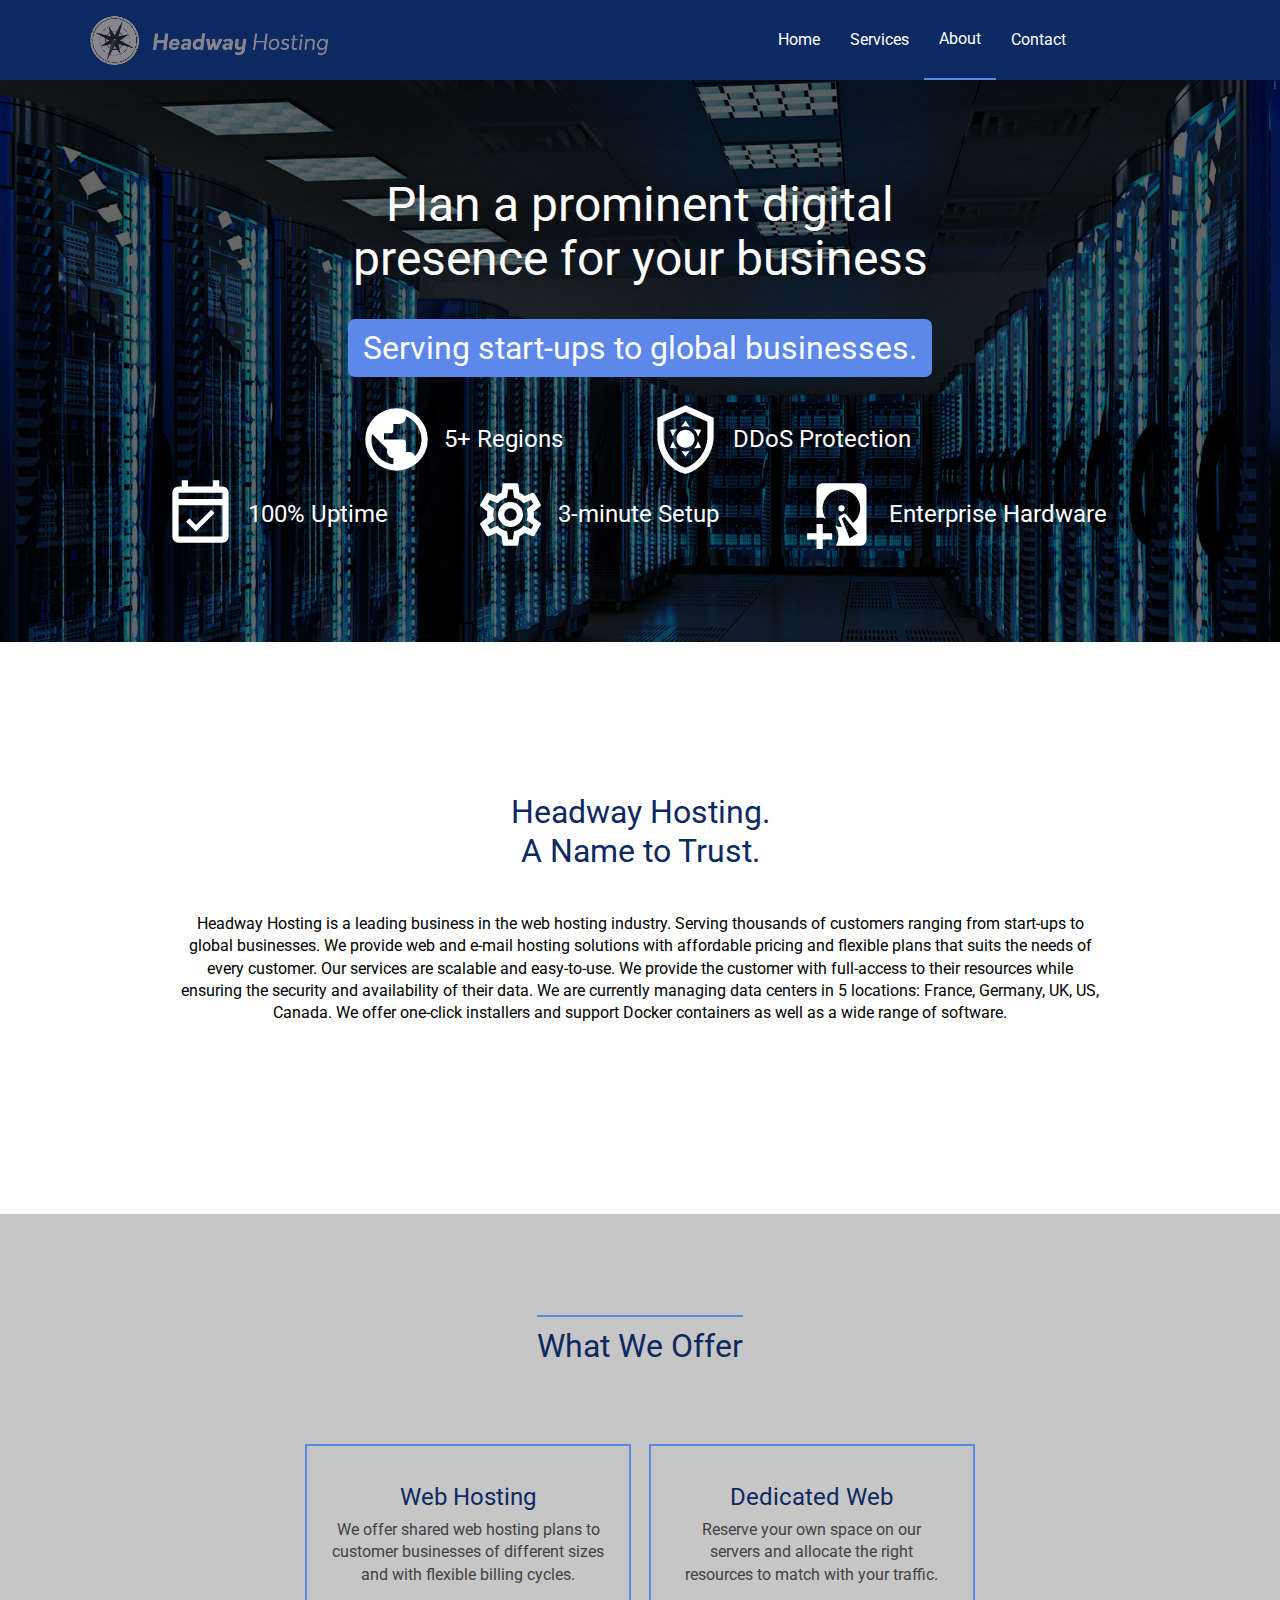
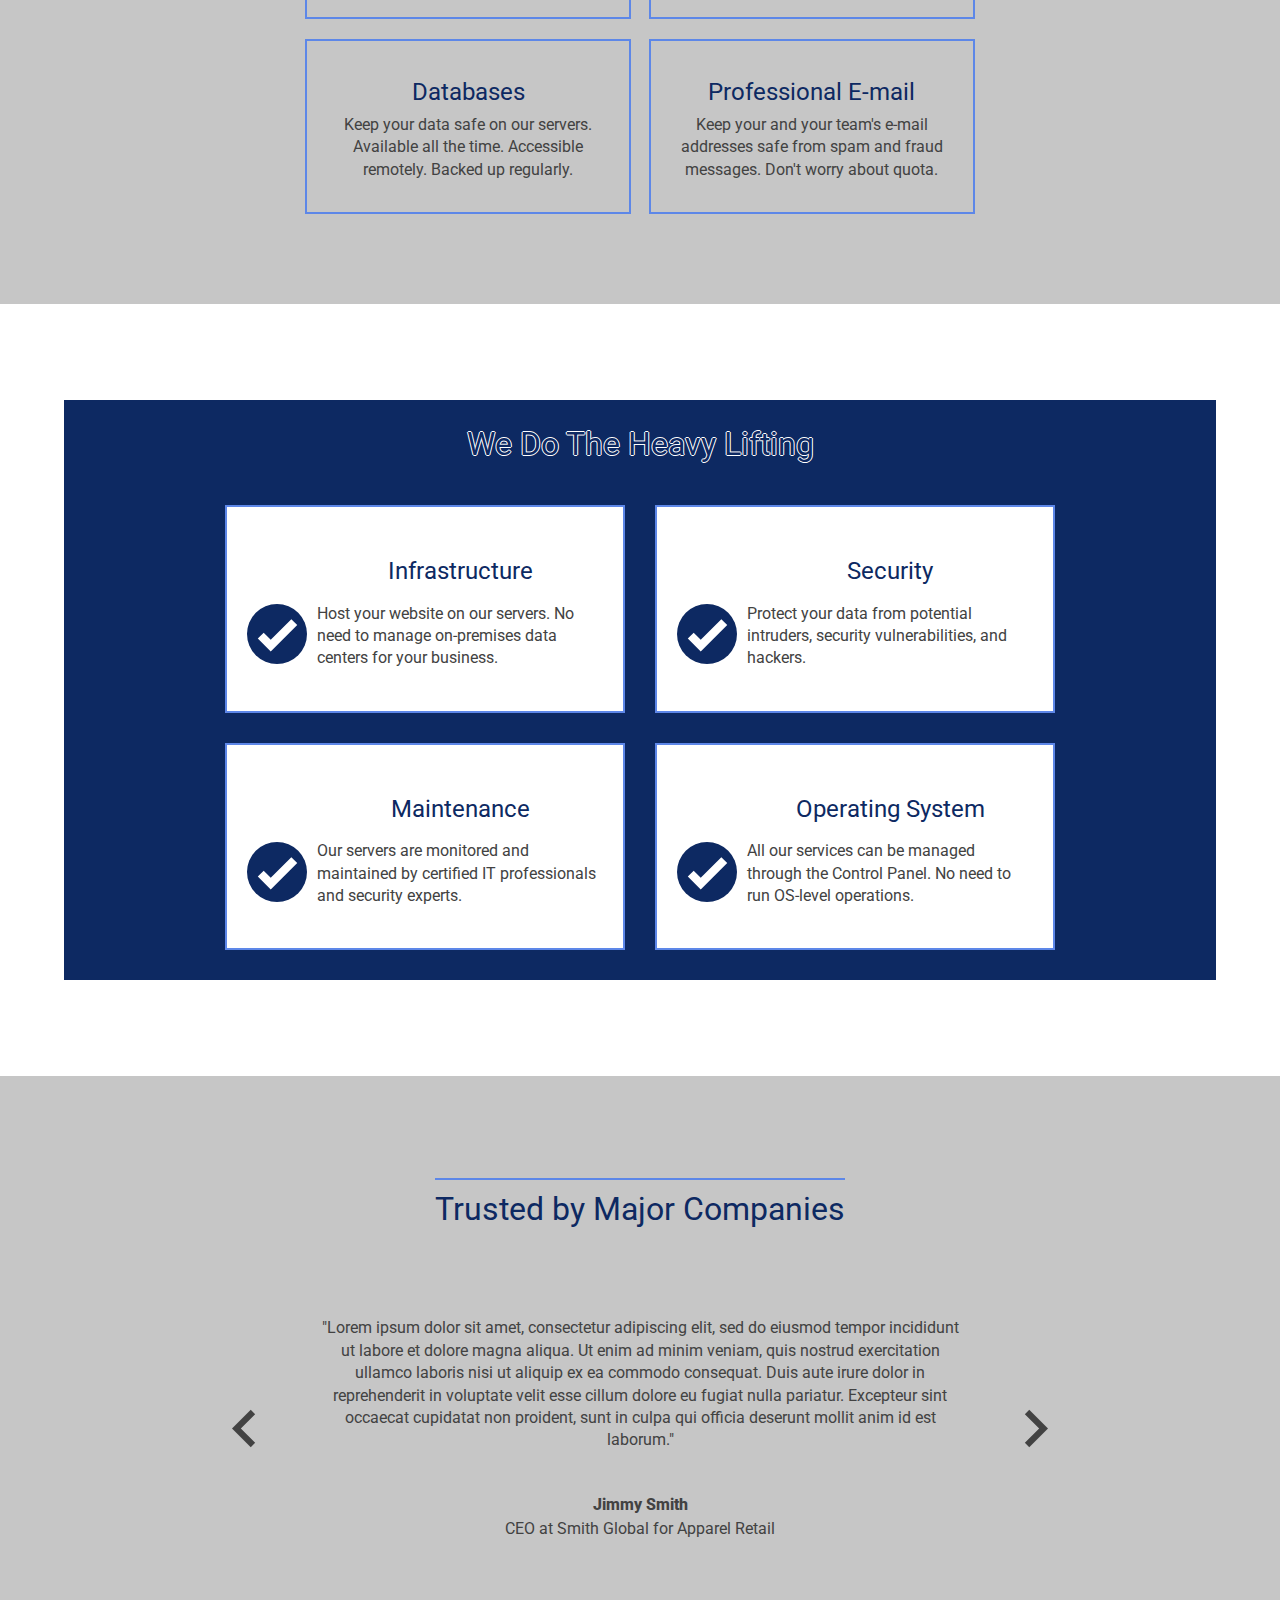
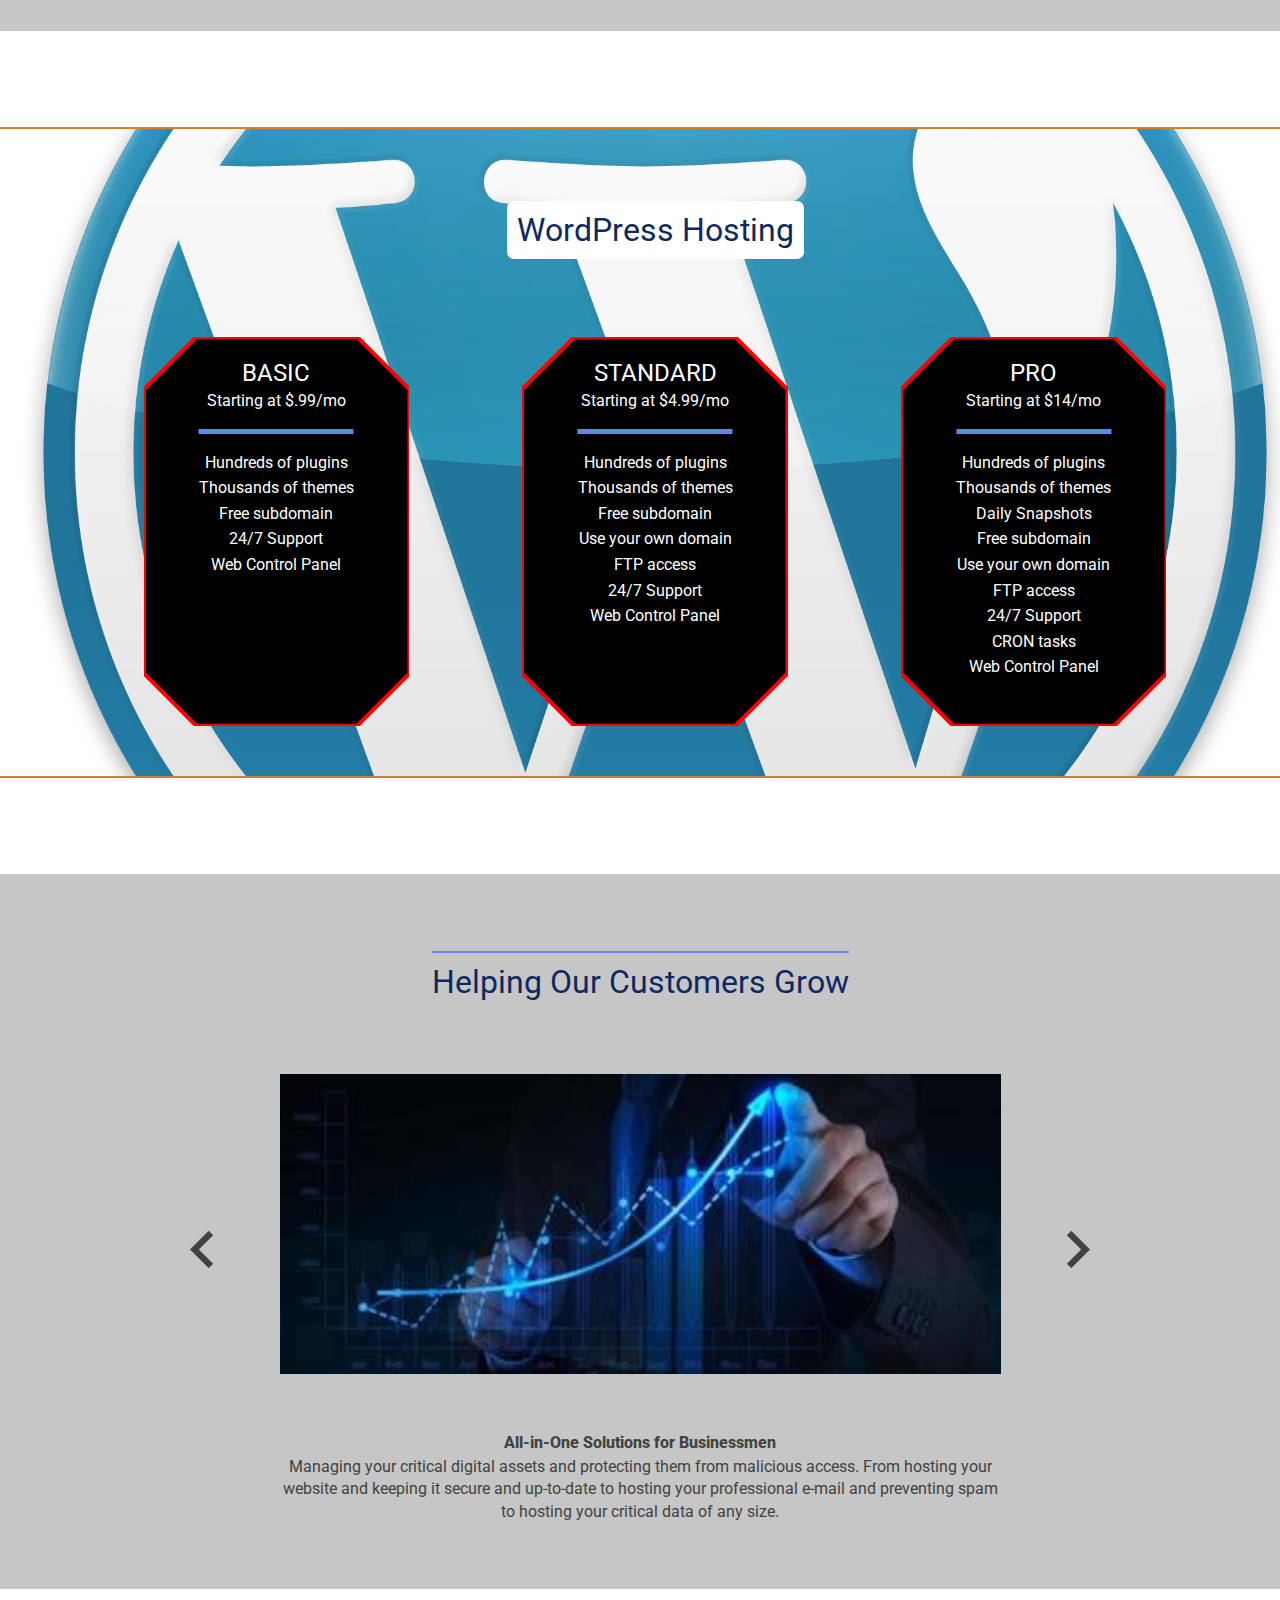
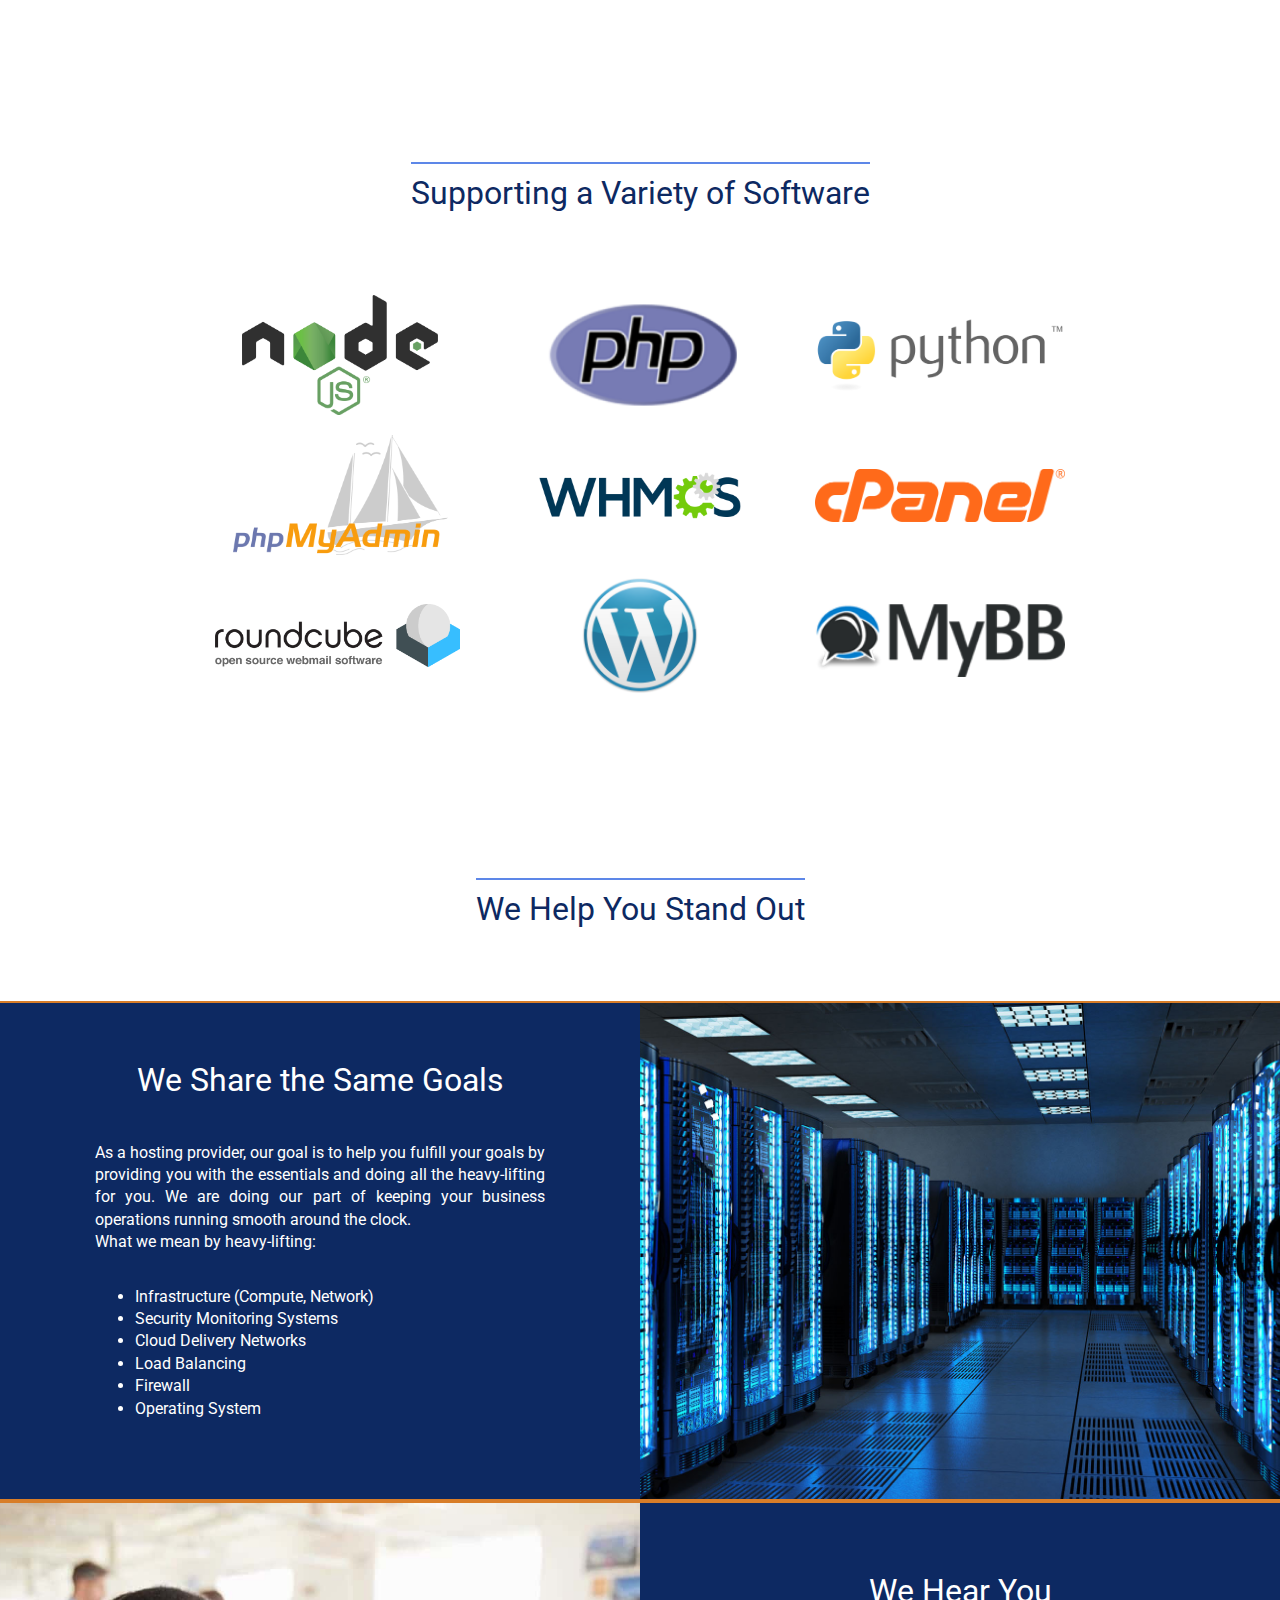
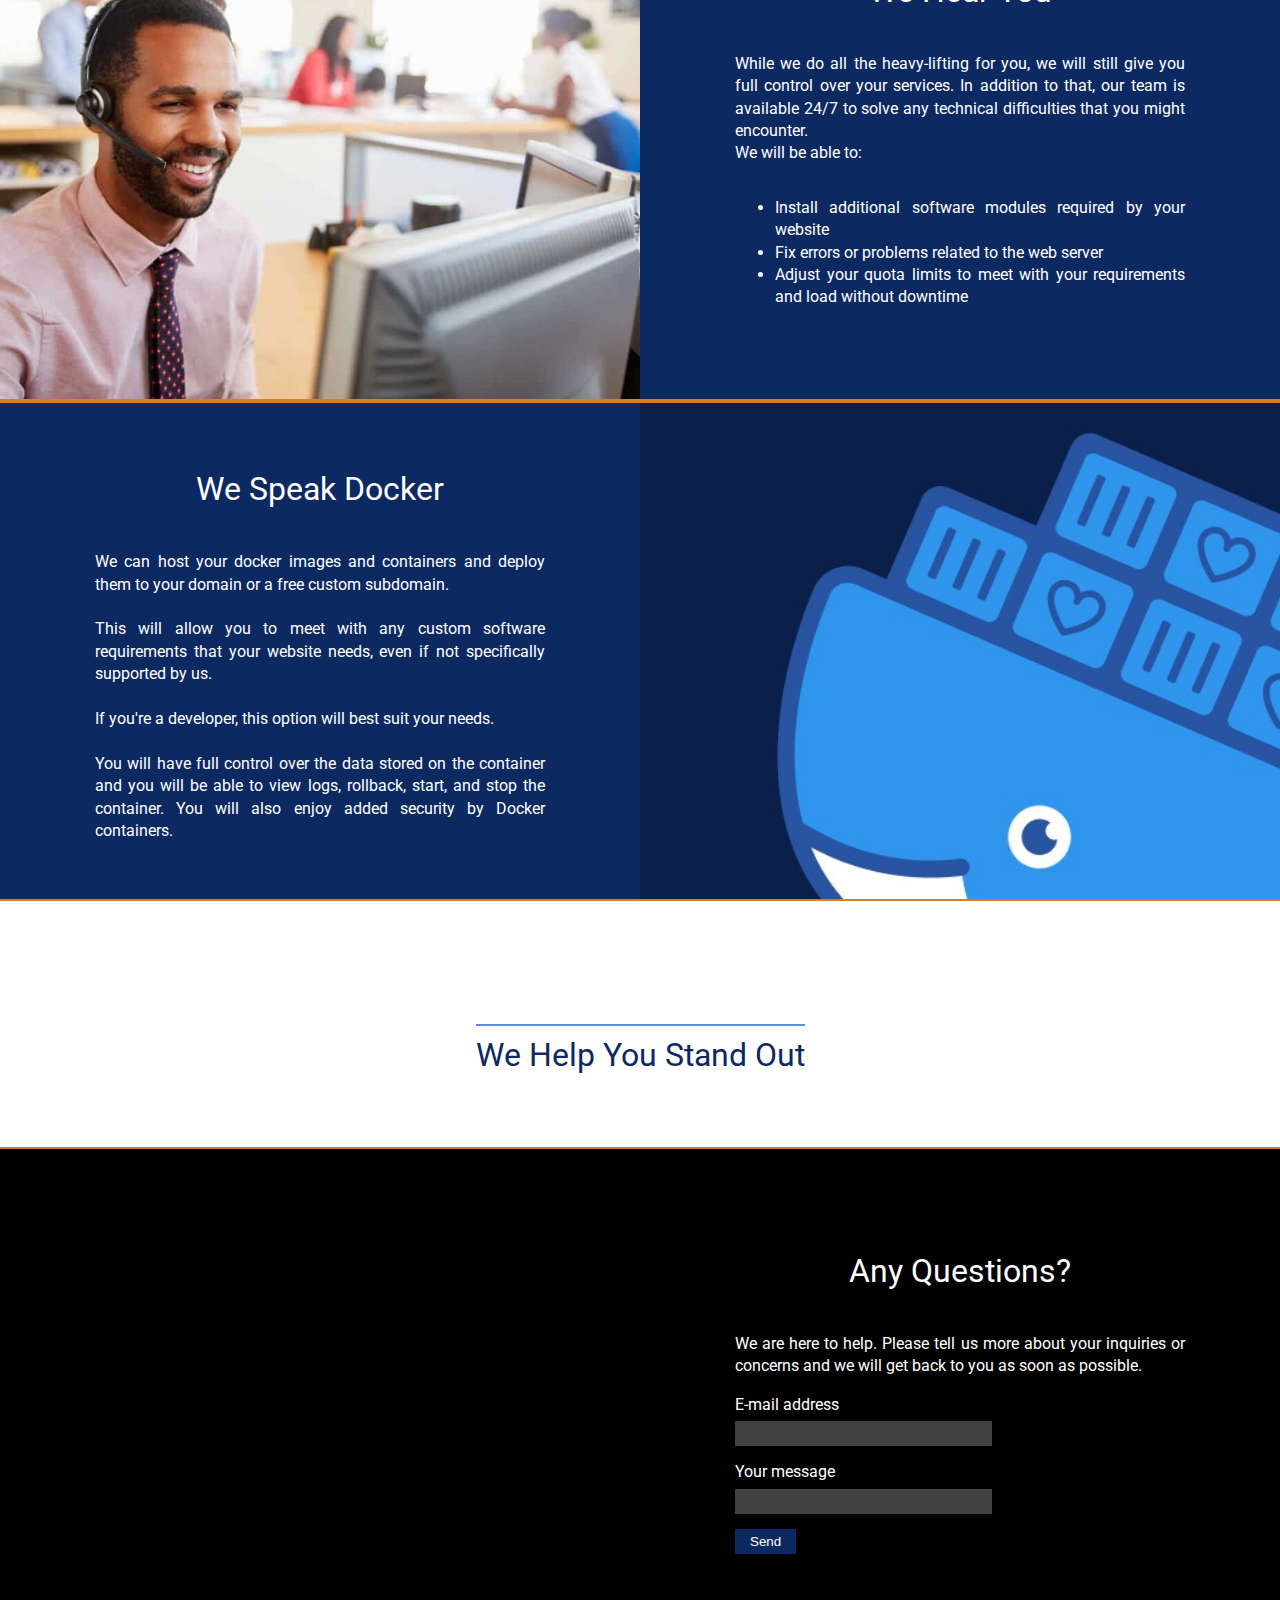
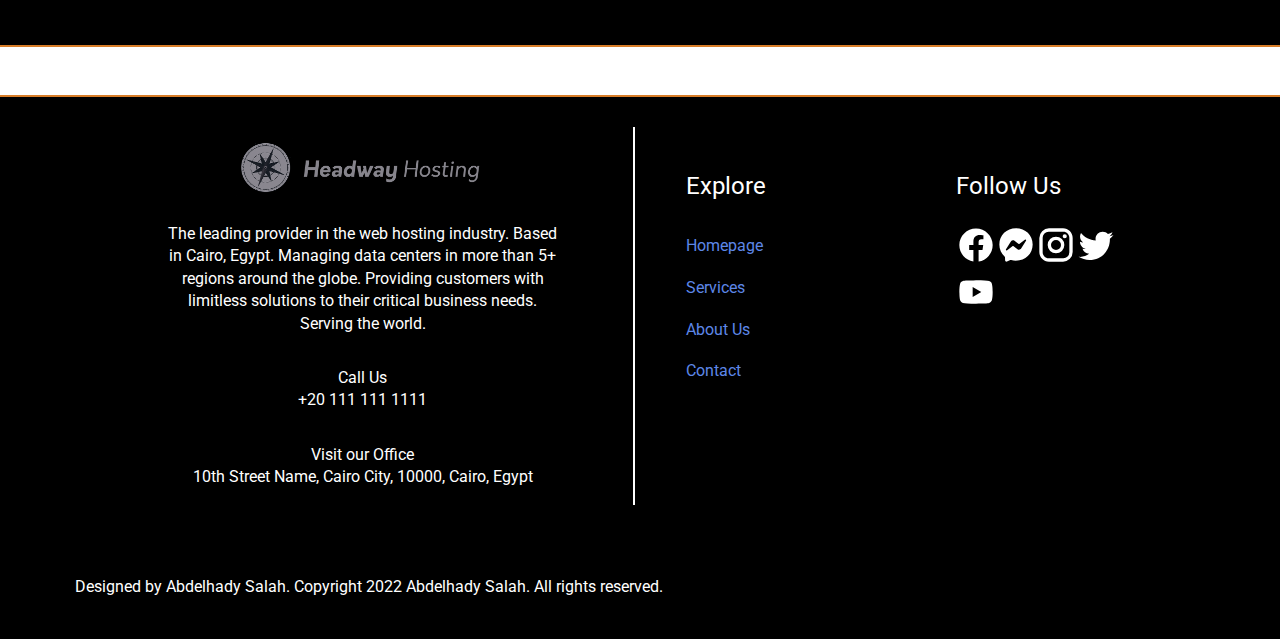
==== about.html @ cd911e25 "Implement about, fix styling" ====
<!DOCTYPE html>
<!--
    Headway Hosting Theme - A responsive theme for web hosting providers.
    Copyright (C) 2022  Abdelhady Salah

    This program is free software: you can redistribute it and/or modify
    it under the terms of the GNU General Public License as published by
    the Free Software Foundation, either version 3 of the License, or
    (at your option) any later version.

    This program is distributed in the hope that it will be useful,
    but WITHOUT ANY WARRANTY; without even the implied warranty of
    MERCHANTABILITY or FITNESS FOR A PARTICULAR PURPOSE.  See the
    GNU General Public License for more details.

    You should have received a copy of the GNU General Public License
    along with this program.  If not, see <https://www.gnu.org/licenses/>.
-->
<html lang="en">

<head>
    <meta charset="UTF-8">
    <meta http-equiv="X-UA-Compatible" content="IE=edge">
    <meta name="viewport" content="width=device-width, initial-scale=1.0">
    <title>Headway Hosting - About</title>
    <link rel="preconnect" href="https://fonts.googleapis.com">
    <link rel="preconnect" href="https://fonts.gstatic.com" crossorigin>
    <link href="https://fonts.googleapis.com/css2?family=Roboto:wght@400&display=swap" rel="stylesheet">
    <link rel="stylesheet" href="style.css">
    <script src="script.js"></script>
</head>

<body>
    <header class="primary-bg secondary-white-color">
        <div class="header-content content-max-width">
            <div class="header-logo">
                <a href="index.html">
                    <img src="./resources/images/headway-logo.png" alt="Headway Hosting Logo">
                </a>
            </div>
            <nav class="header-nav">
                <ul>
                    <a href="index.html" class="nav-link">
                        <li>Home</li>
                    </a>
                    <a href="services.html" class="nav-link">
                        <li>Services</li>
                    </a>
                    <a href="about.html" class="nav-link">
                        <li class="active">About</li>
                    </a>
                    <a href="contact.html" class="nav-link">
                        <li>Contact</li>
                    </a>
                </ul>
            </nav>
        </div>
    </header>
    <main class="content-max-width">
        <section class="section-hero secondary-white-color">
            <div class="hero-overlay secondary-black-bg overlay-opacity"></div>
            <div class="hero-text">
                <h1 class="hero-heading">Plan a prominent digital<br />presence for your business</h1>
                <h2 class="hero-subheading secondary-light-blue-bg border-radius">Serving start-ups to global
                    businesses.</h2>
            </div>
            <div class="hero-icons">
                <div class="hero-icon-row">
                    <div class="hero-icon">
                        <img src="./resources/icons/earth.svg" alt="More than five regions">
                        <h3>5+ Regions</h3>
                    </div>
                    <div class="hero-icon">
                        <img src="./resources/icons/shield-sun-outline.svg" alt="DDoS Protection">
                        <h3>DDoS Protection</h3>
                    </div>
                </div>
                <div class="hero-icon-row">
                    <div class="hero-icon">
                        <img src="./resources/icons/calendar-check-outline.svg" alt="Hundred percent uptime">
                        <h3>100% Uptime</h3>
                    </div>
                    <div class="hero-icon">
                        <img src="./resources/icons/cog-outline.svg" alt="Three-minute Setup">
                        <h3>3-minute Setup</h3>
                    </div>
                    <div class="hero-icon">
                        <img src="./resources/icons/harddisk-plus.svg" alt="Enterprise Hardware">
                        <h3>Enterprise Hardware</h3>
                    </div>
                </div>
            </div>
        </section>
        <section>
            <div class="section-column about-container">
                <h2 class="primary-color">
                    Headway Hosting.<br />
                    A Name to Trust.
                </h2>
                <p>
                    Headway Hosting is a leading business in the web hosting industry. Serving thousands of customers ranging from start-ups to global businesses. We provide web and e-mail hosting solutions with affordable pricing and flexible plans that suits the needs of every customer. Our services are scalable and easy-to-use. We provide the customer with full-access to their resources while ensuring the security and availability of their data. We are currently managing data centers in 5 locations: France, Germany, UK, US, Canada. We offer one-click installers and support Docker containers as well as a wide range of software.
                </p>
            </div>
        </section>
        <section class="section-spacing">
            <div class="offers-main-container secondary-light-grey-bg">
                <div class="section-heading header-to-content primary-color">
                    <h2 class="secondary-light-blue-border-top">What We Offer</h2>
                </div>
                <div class="section-row offers-container">
                    <div class="section-column-half offer-card secondary-dark-grey-color secondary-light-blue-border">
                        <h3 class="primary-color">
                            Web Hosting
                        </h3>
                        <p>
                            We offer shared web hosting plans to customer businesses of different sizes and with flexible billing cycles.
                        </p>
                    </div>
                    <div class="section-column-half offer-card secondary-dark-grey-color secondary-light-blue-border">
                        <h3 class="primary-color">
                            Dedicated Web
                        </h3>
                        <p>
                            Reserve your own space on our servers and allocate the right resources to match with your traffic.
                        </p>
                    </div>
                    <div class="section-column-half offer-card secondary-dark-grey-color secondary-light-blue-border">
                        <h3 class="primary-color">
                            Databases
                        </h3>
                        <p>
                            Keep your data safe on our servers. Available all the time. Accessible remotely. Backed up regularly.
                        </p>
                    </div>
                    <div class="section-column-half offer-card secondary-dark-grey-color secondary-light-blue-border">
                        <h3 class="primary-color">
                            Professional E-mail
                        </h3>
                        <p>
                            Keep your and your team's e-mail addresses safe from spam and fraud messages. Don't worry about quota.
                        </p>
                    </div>
                </div>
            </div>
        </section>
        <section class="heavy-lifting-section section-spacing">
            <div class="primary-bg heavy-lifting-container">
                <div class="section-row">
                    <div class="section-column">
                        <div class="section-heading primary-color">
                            <h2 class="heavy-lifting-heading-effect">We Do The Heavy Lifting</h2>
                        </div>
                    </div>
                </div>
                <div class="section-row">
                    <div
                        class="section-column-half secondary-white-bg primary-color secondary-light-blue-border heavy-lifting-card-container">
                        <div class="section-row heavy-lifting-card">
                            <div class="heavy-lifting-card-icon primary-bg">
                                <img src="./resources/icons/check-bold.svg" class="icon">
                            </div>
                            <div>
                                <h3 class="heavy-lifting-card-heading">Infrastructure</h3>
                                <p class="secondary-dark-grey-color">Host your website on our servers.
                                    No need to manage on-premises data centers for your business.</p>
                            </div>
                        </div>
                    </div>
                    <div
                        class="section-column-half secondary-white-bg primary-color secondary-light-blue-border heavy-lifting-card-container">
                        <div class="section-row heavy-lifting-card">
                            <div class="heavy-lifting-card-icon primary-bg">
                                <img src="./resources/icons/check-bold.svg" class="icon">
                            </div>
                            <div>
                                <h3 class="heavy-lifting-card-heading">Security</h3>
                                <p class="secondary-dark-grey-color">Protect your data from potential intruders,
                                    security vulnerabilities, and hackers.</p>
                            </div>
                        </div>
                    </div>
                    <div
                        class="section-column-half secondary-white-bg primary-color secondary-light-blue-border heavy-lifting-card-container">
                        <div class="section-row heavy-lifting-card">
                            <div class="heavy-lifting-card-icon primary-bg">
                                <img src="./resources/icons/check-bold.svg" class="icon">
                            </div>
                            <div>
                                <h3 class="heavy-lifting-card-heading">Maintenance</h3>
                                <p class="secondary-dark-grey-color">Our servers are monitored and maintained by
                                    certified IT professionals and security experts.</p>
                            </div>
                        </div>
                    </div>
                    <div
                        class="section-column-half secondary-white-bg primary-color secondary-light-blue-border heavy-lifting-card-container">
                        <div class="section-row heavy-lifting-card">
                            <div class="heavy-lifting-card-icon primary-bg">
                                <img src="./resources/icons/check-bold.svg" class="icon">
                            </div>
                            <div>
                                <h3 class="heavy-lifting-card-heading">Operating System</h3>
                                <p class="secondary-dark-grey-color">All our services can be managed through the Control
                                    Panel. No need to run OS-level operations.</p>
                            </div>
                        </div>
                    </div>
                </div>
            </div>
        </section>
        <section class="section-spacing">
            <div class="testimonials-container secondary-light-grey-bg">
                <div class="section-heading header-to-content primary-color">
                    <h2 class="secondary-light-blue-border-top">Trusted by Major Companies</h2>
                </div>
                <div class="section-row">
                    <div class="section-column secondary-dark-grey-color" style="width:15%;">
                        <img src="./resources/icons/chevron-left.svg" class="testimonial-prev" />
                    </div>
                    <div class="section-column secondary-dark-grey-color testimonial-container">
                        <div class="testimonial testimonial-active">
                            <p class="testimonial-message">"Lorem ipsum dolor sit amet, consectetur adipiscing elit, sed
                                do eiusmod tempor incididunt ut labore et dolore magna aliqua. Ut enim ad minim veniam,
                                quis nostrud exercitation ullamco laboris nisi ut aliquip ex ea commodo consequat. Duis
                                aute irure dolor in reprehenderit in voluptate velit esse cillum dolore eu fugiat nulla
                                pariatur. Excepteur sint occaecat cupidatat non proident, sunt in culpa qui officia
                                deserunt mollit anim id est laborum."</p>
                            <p class="testimonial-author">Jimmy Smith</p>
                            <p class="testimonial-company">CEO at Smith Global for Apparel Retail</p>
                        </div>
                        <div class="testimonial">
                            <p class="testimonial-message">"Lorem ipsum dolor sit amet, consectetur adipiscing elit, sed
                                do eiusmod tempor incididunt ut labore et dolore magna aliqua. Ut enim ad minim veniam,
                                quis nostrud exercitation ullamco laboris nisi ut aliquip ex ea commodo consequat. Duis
                                aute irure dolor in reprehenderit in voluptate velit esse cillum dolore eu fugiat nulla
                                pariatur. Excepteur sint occaecat cupidatat non proident, sunt in culpa qui officia
                                deserunt mollit anim id est laborum."</p>
                            <p class="testimonial-author">Bill Phillips</p>
                            <p class="testimonial-company">CEO at Phillips Airlines</p>
                        </div>
                        <div class="testimonial">
                            <p class="testimonial-message">"Lorem ipsum dolor sit amet, consectetur adipiscing elit, sed
                                do eiusmod tempor incididunt ut labore et dolore magna aliqua. Ut enim ad minim veniam,
                                quis nostrud exercitation ullamco laboris nisi ut aliquip ex ea commodo consequat. Duis
                                aute irure dolor in reprehenderit in voluptate velit esse cillum dolore eu fugiat nulla
                                pariatur. Excepteur sint occaecat cupidatat non proident, sunt in culpa qui officia
                                deserunt mollit anim id est laborum."</p>
                            <p class="testimonial-author">Mike Jones</p>
                            <p class="testimonial-company">CEO at Jones Holdings</p>
                        </div>
                    </div>
                    <div class="section-column secondary-dark-grey-color" style="width:15%;">
                        <img src="./resources/icons/chevron-right.svg" class="testimonial-next" />
                    </div>
                </div>
            </div>
        </section>
        <section class="section-spacing">
            <div class="wp-hosting-container secondary-orange-border-top secondary-orange-border-bottom">
                <div class="section-heading header-to-content primary-color">
                    <h2 class="primary-color secondary-white-bg wp-hosting-heading border-radius">WordPress Hosting</h2>
                </div>
                <div class="section-row wp-hosting-cards">
                    <div class="section-column-third">
                        <div class="section-row wp-hosting-card">
                            <svg viewBox="0 0 64 93.74168848049862" style="overflow: hidden;">
                                <path
                                    d="M51.4,0L12.6,0L0,12.6L0,81.14168848049863L12.6,93.74168848049862L51.4,93.74168848049862L64,81.14168848049863L64,12.6L51.4,0">
                                </path>
                                <path
                                    d="M51.4,0L12.6,0L0,12.6L0,81.14168848049863L12.6,93.74168848049862L51.4,93.74168848049862L64,81.14168848049863L64,12.6L51.4,0"
                                    stroke="#ff0000" stroke-width="4" stroke-linecap="butt" clip-path="url(#__id491)"
                                    fill="none" vector-effect="non-scaling-stroke"></path>
                            </svg>
                            <div class="wp-hosting-card-content secondary-white-color">
                                <h3 class="wp-hosting-plan-heading">BASIC</h3>
                                <p class="wp-hosting-plan-pricing">Starting at $.99/mo</p>
                                <div class="separator secondary-light-blue-bg"></div>
                                <p class="wp-hosting-plan-text">Hundreds of plugins<br />
                                    Thousands of themes<br />
                                    Free subdomain<br />
                                    24/7 Support<br />
                                    Web Control Panel
                                </p>
                            </div>
                        </div>
                    </div>
                    <div class="section-column-third">
                        <div class="section-row wp-hosting-card">
                            <svg viewBox="0 0 64 93.74168848049862" style="overflow: hidden;">
                                <path
                                    d="M51.4,0L12.6,0L0,12.6L0,81.14168848049863L12.6,93.74168848049862L51.4,93.74168848049862L64,81.14168848049863L64,12.6L51.4,0">
                                </path>
                                <path
                                    d="M51.4,0L12.6,0L0,12.6L0,81.14168848049863L12.6,93.74168848049862L51.4,93.74168848049862L64,81.14168848049863L64,12.6L51.4,0"
                                    stroke="#ff0000" stroke-width="4" stroke-linecap="butt" clip-path="url(#__id491)"
                                    fill="none" vector-effect="non-scaling-stroke"></path>
                            </svg>
                            <div class="wp-hosting-card-content secondary-white-color">
                                <h3 class="wp-hosting-plan-heading">STANDARD</h3>
                                <p class="wp-hosting-plan-pricing">Starting at $4.99/mo</p>
                                <div class="separator secondary-light-blue-bg"></div>
                                <p class="wp-hosting-plan-text">Hundreds of plugins<br />
                                    Thousands of themes<br />
                                    Free subdomain<br />
                                    Use your own domain<br />
                                    FTP access<br />
                                    24/7 Support<br />
                                    Web Control Panel
                                </p>
                            </div>
                        </div>
                    </div>
                    <div class="section-column-third">
                        <div class="section-row wp-hosting-card">
                            <svg viewBox="0 0 64 93.74168848049862" style="overflow: hidden;">
                                <path
                                    d="M51.4,0L12.6,0L0,12.6L0,81.14168848049863L12.6,93.74168848049862L51.4,93.74168848049862L64,81.14168848049863L64,12.6L51.4,0">
                                </path>
                                <path
                                    d="M51.4,0L12.6,0L0,12.6L0,81.14168848049863L12.6,93.74168848049862L51.4,93.74168848049862L64,81.14168848049863L64,12.6L51.4,0"
                                    stroke="#ff0000" stroke-width="4" stroke-linecap="butt" clip-path="url(#__id491)"
                                    fill="none" vector-effect="non-scaling-stroke"></path>
                            </svg>
                            <div class="wp-hosting-card-content secondary-white-color">
                                <h3 class="wp-hosting-plan-heading">PRO</h3>
                                <p class="wp-hosting-plan-pricing">Starting at $14/mo</p>
                                <div class="separator secondary-light-blue-bg"></div>
                                <p class="wp-hosting-plan-text">Hundreds of plugins<br />
                                    Thousands of themes<br />
                                    Daily Snapshots<br />
                                    Free subdomain<br />
                                    Use your own domain<br />
                                    FTP access<br />
                                    24/7 Support<br />
                                    CRON tasks<br />
                                    Web Control Panel
                                </p>
                            </div>
                        </div>
                    </div>
                </div>
            </div>
        </section>
        <section class="section-spacing">
            <div class="slideshow-container secondary-light-grey-bg">
                <div class="section-heading header-to-content primary-color">
                    <h2 class="secondary-light-blue-border-top">Helping Our Customers Grow</h2>
                </div>
                <div class="section-row">
                    <div class="section-column secondary-dark-grey-color" style="width:15%;">
                        <img src="./resources/icons/chevron-left.svg" class="slider-prev" />
                    </div>
                    <div class="section-column secondary-dark-grey-color slider-container">
                        <div class="slider slider-active">
                            <div class="slider-image"
                                style="background-image:url(./resources/images/slides/businessman-slide.jpg);"></div>
                            <p class="slider-headline">All-in-One Solutions for Businessmen
                            </p>
                            <p class="slider-text">Managing your critical digital assets and protecting them from
                                malicious access. From hosting your website and keeping it secure and up-to-date to
                                hosting your professional e-mail and preventing spam to hosting your critical data of
                                any size.</p>
                        </div>
                        <div class="slider">
                            <div class="slider-image"
                                style="background-image:url(./resources/images/slides/financial-growth-slide.jpg);">
                            </div>
                            <p class="slider-headline">Keep Your Income Stable</p>
                            <p class="slider-text">Unintended downtime at peak hours might interrupt your business and
                                result in loss of sales or customers. With us, you don't have to worry about
                                unavailability under heavy loads or attacks. Our team is monitoring the service 24/7.
                            </p>
                        </div>
                        <div class="slider">
                            <div class="slider-image"
                                style="background-image:url(./resources/images/slides/business-growth-slide.jpg);">
                            </div>
                            <p class="slider-headline">Ensure Growth with Us</p>
                            <p class="slider-text">Our team is available around the clock, answering your inquiries and
                                solving your problems as quick as possible. Our company is known for its outstanding
                                support service and our ability to solve any technical difficulties.</p>
                        </div>
                    </div>
                    <div class="section-column secondary-dark-grey-color" style="width:15%;">
                        <img src="./resources/icons/chevron-right.svg" class="slider-next" />
                    </div>
                </div>
            </div>
        </section>
        <section class="section-spacing">
            <div class="software-container">
                <div class="section-heading header-to-content primary-color">
                    <h2 class="secondary-light-blue-border-top">Supporting a Variety of Software</h2>
                </div>
                <div class="section-row">
                    <div class="software-logo" style="background-image:url(./resources/images/software/nodejs.png);">
                    </div>
                    <div class="software-logo" style="background-image:url(./resources/images/software/php.png);"></div>
                    <div class="software-logo" style="background-image:url(./resources/images/software/python.png);">
                    </div>
                    <div class="software-logo"
                        style="background-image:url(./resources/images/software/phpmyadmin.png);"></div>
                    <div class="software-logo" style="background-image:url(./resources/images/software/whmcs.png);">
                    </div>
                    <div class="software-logo" style="background-image:url(./resources/images/software/cpanel.png);">
                    </div>
                    <div class="software-logo" style="background-image:url(./resources/images/software/roundcube.png);">
                    </div>
                    <div class="software-logo" style="background-image:url(./resources/images/software/wordpress.png);">
                    </div>
                    <div class="software-logo" style="background-image:url(./resources/images/software/mybb.png);">
                    </div>
                </div>
            </div>
        </section>
        <section class="section-spacing">
            <div class="goals-container">
                <div class="section-heading header-to-content primary-color">
                    <h2 class="secondary-light-blue-border-top">We Help You Stand Out</h2>
                </div>
                <div class="section-column">
                    <div
                        class="section-row goal-container primary-bg secondary-orange-border-top secondary-orange-border-bottom secondary-white-color">
                        <div class="section-column-half goal-text-container">
                            <h2 class="goal-heading">We Share the Same Goals</h2>
                            <p>
                                As a hosting provider, our goal is to help you fulfill your goals by providing you with
                                the essentials and doing all the heavy-lifting for you. We are doing our part of keeping
                                your business operations running smooth around the clock.
                                <br />
                                What we mean by heavy-lifting:
                                <br />
                            <ul>
                                <li>Infrastructure (Compute, Network)</li>
                                <li>Security Monitoring Systems
                                </li>
                                <li>Cloud Delivery Networks</li>
                                <li>Load Balancing</li>
                                <li>Firewall</li>
                                <li>Operating System</li>
                            </ul>
                            </p>
                        </div>
                        <div class="section-column-half goal-image-container"
                            style="background-image:url(./resources/images/other/data-center-image.jpg);"></div>
                    </div>
                </div>
                <div class="section-column">
                    <div
                        class="section-row goal-container primary-bg secondary-orange-border-top secondary-orange-border-bottom secondary-white-color">
                        <div class="section-column-half goal-image-container"
                            style="background-image:url(./resources/images/other/call-center.jpg);"></div>
                        <div class="section-column-half goal-text-container">
                            <h2 class="goal-heading">We Hear You</h2>
                            <p>
                                While we do all the heavy-lifting for you, we will still give you full control over your
                                services. In addition to that, our team is available 24/7 to solve any technical
                                difficulties that you might encounter.
                                <br />
                                We will be able to:
                                <br />
                            <ul>
                                <li>Install additional software modules required by your website</li>
                                <li>Fix errors or problems related to the web server</li>
                                <li>Adjust your quota limits to meet with your requirements and load without downtime
                                </li>
                            </ul>
                            </p>
                        </div>
                    </div>
                </div>
                <div class="section-column">
                    <div
                        class="section-row goal-container primary-bg secondary-orange-border-top secondary-orange-border-bottom secondary-white-color">
                        <div class="section-column-half goal-text-container">
                            <h2 class="goal-heading">We Speak Docker</h2>
                            <p>
                                We can host your docker images and containers and deploy them to your domain or a free
                                custom subdomain.
                                <br />
                                <br />
                                This will allow you to meet with any custom software requirements that your website
                                needs, even if not specifically supported by us.
                                <br />
                                <br />
                                If you're a developer, this option will best suit your needs.
                                <br />
                                <br />
                                You will have full control over the data stored on the container and you will be able to
                                view logs, rollback, start, and stop the container. You will also enjoy added security
                                by Docker containers.
                            </p>
                        </div>
                        <div class="section-column-half goal-image-container"
                            style="background-image:url(./resources/images/other/docker.jpeg);"></div>
                    </div>
                </div>
            </div>
        </section>
        <section class="section-spacing">
            <div class="section-heading header-to-content primary-color">
                <h2 class="secondary-light-blue-border-top">We Help You Stand Out</h2>
            </div>
            <div class="section-column">
                <div
                    class="section-row reach-container secondary-black-bg secondary-orange-border-top secondary-orange-border-bottom secondary-white-color">
                    <div class="section-column-half reach-map-container">
                        <iframe
                            src="https://www.google.com/maps/embed?pb=!1m18!1m12!1m3!1d110502.60389552709!2d31.188423585500136!3d30.059618470287788!2m3!1f0!2f0!3f0!3m2!1i1024!2i768!4f13.1!3m3!1m2!1s0x14583fa60b21beeb%3A0x79dfb296e8423bba!2sCairo%2C%20Cairo%20Governorate!5e0!3m2!1sen!2seg!4v1670871826152!5m2!1sen!2seg"
                            width="100%" height="100%" style="border:0;" allowfullscreen="" loading="lazy"
                            referrerpolicy="no-referrer-when-downgrade"></iframe>
                    </div>
                    <div class="section-column-half reach-text-container">
                        <h2 class="reach-heading">Any Questions?</h2>
                        <p>
                            We are here to help. Please tell us more about your inquiries or concerns and we will get
                            back to you as soon as possible.
                        </p>
                        <form>
                            <label for="email">
                                E-mail address
                            </label>
                            <input type="email" name="email" id="email"
                                class="secondary-dark-grey-bg secondary-white-color">
                            <label for="email">
                                Your message
                            </label>
                            <input type="text" name="message" id="message"
                                class="secondary-dark-grey-bg secondary-white-color">
                            <input type="submit" class="primary-bg secondary-white-color button" value="Send" />
                        </form>
                    </div>
                </div>
            </div>
        </section>
        <footer class="secondary-orange-border-top secondary-black-bg secondary-white-color">
            <div class="section-row">
                <div class="section-column-half secondary-white-border-right footer-left-column">
                    <img src="./resources/images/headway-logo.png" alt="Headway Hosting logo" class="logo">
                    <p>
                        The leading provider in the web hosting industry. Based in Cairo, Egypt. Managing data centers
                        in more than 5+ regions around the globe. Providing customers with limitless solutions to their
                        critical business needs. Serving the world.
                    </p>
                    <p>
                        Call Us<br />
                        +20 111 111 1111
                    </p>
                    <p>
                        Visit our Office<br />
                        10th Street Name, Cairo City,
                        10000, Cairo, Egypt
                    </p>
                </div>
                <div class="section-column-half footer-right-column">
                    <div class="section-row">
                        <div class="section-column-half explore-container">
                            <h3>Explore</h3>
                            <a href="index.html">Homepage</a>
                            <a href="services.html">Services</a>
                            <a href="#">About Us</a>
                            <a href="contact.html">Contact</a>
                        </div>
                        <div class="section-column-half follow-us-container">
                            <h3>Follow Us</h3>
                            <div class="section-row social-icons-row">
                                <a target="_blank" href="https://facebook.com">
                                    <img src="./resources/icons/facebook.svg" alt="Facebook" class="icon icon-social">
                                </a>
                                <a target="_blank" href="https://messenger.com">
                                    <img src="./resources/icons/facebook-messenger.svg" alt="Messenger" class="icon icon-social">
                                </a>
                                <a target="_blank" href="https://instagram.com">
                                    <img src="./resources/icons/instagram.svg" alt="Instagram" class="icon icon-social">
                                </a>
                                <a target="_blank" href="https://twitter.com">
                                    <img src="./resources/icons/twitter.svg" alt="Twitter" class="icon icon-social">
                                </a>
                                <a target="_blank" href="https://youtube.com">
                                    <img src="./resources/icons/youtube.svg" alt="YouTube" class="icon icon-social">
                                </a>
                            </div>
                        </div>
                    </div>
                </div>
            </div>
            <div class="section-column copyright">
                <p>Designed by Abdelhady Salah. Copyright 2022 Abdelhady Salah. All rights reserved.</p>
            </div>
        </footer>
    </main>
</body>

</html>
---- style.css ----
/**
    Headway Hosting Theme - A responsive theme for web hosting providers.
    Copyright (C) 2022  Abdelhady Salah

    This program is free software: you can redistribute it and/or modify
    it under the terms of the GNU General Public License as published by
    the Free Software Foundation, either version 3 of the License, or
    (at your option) any later version.

    This program is distributed in the hope that it will be useful,
    but WITHOUT ANY WARRANTY; without even the implied warranty of
    MERCHANTABILITY or FITNESS FOR A PARTICULAR PURPOSE.  See the
    GNU General Public License for more details.

    You should have received a copy of the GNU General Public License
    along with this program.  If not, see <https://www.gnu.org/licenses/>.
*/

/** Presets **/

body {
    font-family: 'Roboto', sans-serif;
    font-size: 1rem;
    line-height: 1.4rem;
    margin: 0;
    font-weight: 400!important;
    background-color: #d6d6d6;
    background-image: url("https://www.transparenttextures.com/patterns/arabesque.png");
    /* This is mostly intended for prototyping; please download the pattern and re-host for production environments. Thank you! */
}

h1 {
    font-size: 3rem;
    line-height: 3.4rem;
    font-weight: 400!important;
}

h2 {
    font-size: 2rem;
    line-height: 2.4rem;
    font-weight: 400!important;
}

h3 {
    font-size: 1.5rem;
    line-height: 1.9rem;
    font-weight: 400!important;
}

.primary-color {
    color: #0D2962;
}

.primary-bg {
    background-color: #0D2962;
}

.primary-border {
    border: 2px solid #0D2962;
}

.primary-border-bottom {
    border-bottom: 2px solid #0D2962;
}

.secondary-light-blue-color {
    color: #5D87E8;
}

.secondary-light-blue-border {
    border: 2px solid #5D87E8;
}

.secondary-light-blue-border-top {
    border-top: 2px solid #5D87E8;
}

.secondary-light-blue-border-bottom {
    border-bottom: 2px solid #5D87E8;
}

.secondary-light-blue-bg {
    background-color: #5D87E8;
}

.secondary-orange-color {
    color: #D87D28;
}

.secondary-orange-bg {
    background-color: #D87D28;
}

.secondary-orange-border-top {
    border-top: 2px solid #D87D28;
}

.secondary-orange-border-bottom {
    border-bottom: 2px solid #D87D28;
}

.secondary-dark-grey-color {
    color: #424242;
}

.secondary-dark-grey-bg {
    background-color: #424242;
}

.secondary-light-grey-color {
    color: #C6C6C6;
}

.secondary-light-grey-bg {
    background-color: #C6C6C6;
}

.secondary-red-color {
    color: #FF0000;
}

.secondary-red-bg {
    background-color: #FF0000;
}

.secondary-white-color {
    color: #FFFFFF;
}

.secondary-white-bg {
    background-color: #FFFFFF;
}

.secondary-white-border-right {
    border-right: 2px solid #FFFFFF;
}

.secondary-black-color {
    color: #000000;
}

.secondary-black-bg {
    background-color: #000000;
}

.overlay-opacity {
    opacity: 0.60;
}

.border-radius {
    border-radius: 7px;
}

.content-max-width {
    max-width: 1366px!important;
    width: 100%!important;
    margin: 0 auto;
    overflow: hidden;
}

.header-to-content {
    margin-bottom: 73px!important;
}

.section-spacing {
    padding-top: 48px!important;
    padding-bottom: 48px!important;
}

.text-center {
    text-align: center;
}

.white-space-nowrap {
    white-space: nowrap;
}

.separator {
    width: 100%;
    height: 5px;
}

form {
    display: flex;
    flex-direction: column;
    flex-wrap: wrap;
}

label {
    margin-bottom: 5px;
}

input {
    border: 0;
    margin: 15px 35px;
    margin-left: 0;
    margin-top: 0;
    padding: 5px 75px 5px 5px;
}

input:focus {
    outline: none;
}

.button {
    padding: 5px 15px;
    max-width: max-content!important;
    cursor: pointer;
}

a {
    color: #5D87E8;
    text-decoration: none;
}

a:hover {
    color: #D87D28;
}

.active {
    border-bottom: 2px solid #5D87E8;
}

/** Logo **/

.logo {
    max-width: 270px;
    display: flex;
}

.icon {
    filter: invert(100%);
    max-width: 80px;
    width: 100%;
}

/** Header **/

header {
    position: relative;
    width: 100%;
    display: flex;
    align-items: center;
    justify-content: center;
    box-sizing: border-box;
}

.header-content {
    display: flex;
    align-items: center;
    justify-content: space-between;
    box-sizing: border-box;
    padding-left: 77px;
    padding-right: 199px;
}

.header-logo img {
    max-width: 270px;
    display: flex;
}

.header-nav ul {
    padding: 0;
    margin: 0;
    list-style-type: none;
    display: flex;
    align-items: center;
    justify-content: space-between;
}

.header-nav ul li {
    padding: 28px 15px;
    display: block;
}

a.nav-link {
    text-decoration: none;
    color: inherit;
}

/** Sections **/

main {
    position: relative;
    display: flex;
    flex-direction: column;
    align-items: center;
    justify-content: center;
    box-sizing: border-box;
    overflow: hidden;
}

section {
    width: 100%;
    background-color: white;
}

.section-heading {
    width: max-content;
    margin: 0 auto;
}

.section-heading h2 {
    padding-top: 10px;
}

.section-row {
    display: flex;
    width: 100%;
    flex-direction: row;
    align-items: center;
    justify-content: center;
    margin: 0 auto;
    box-sizing: border-box;
    position: relative;
    flex-wrap: wrap;
}

.section-column-third {
    display: flex;
    flex: 0 0 32%;
    flex-direction: column;
    align-items: center;
    justify-content: center;
    box-sizing: border-box;
    margin: 5px;
    align-self: stretch;
    position: relative;
}

.section-column-half {
    display: flex;
    flex: 0 0 48%;
    flex-direction: column;
    align-items: center;
    justify-content: center;
    box-sizing: border-box;
    margin: 5px;
    align-self: stretch;
    position: relative;
}

.section-column {
    display: flex;
    width: 100%;
    flex-direction: column;
    align-items: center;
    justify-content: center;
    box-sizing: border-box;
    align-self: stretch;
    position: relative;
}

.section-hero {
    background-image: url('./resources/images/other/data-center-image.jpg');
    background-repeat: no-repeat;
    background-size: cover;
    padding: 65px 0;
    position: relative;
}

.hero-overlay {
    width: 100%;
    height: 100%;
    position: absolute;
    top: 0;
}

.hero-text {
    position: relative;
    z-index: 1;
}

.hero-heading {
    text-align: center;
}

.hero-subheading {
    padding: 10px 15px;
    text-align: center;
    width: max-content;
    margin: 0 auto;
    transition: 4s background-color;
    cursor: pointer;
}

.hero-subheading:hover {
    background-color: transparent;
}

.hero-icons {
    display: flex;
    position: relative;
    flex-direction: column;
    justify-content: center;
    align-items: center;
    box-sizing: border-box;
    margin: 0 auto;
    padding: 25px 50px;
}

.hero-icon-row {
    display: flex;
    flex-direction: row;
    box-sizing: border-box;
    align-items: center;
    justify-content: center;
}

.hero-icon {
    display: flex;
    flex-direction: row;
    align-items: center;
    justify-content: center;
    margin: 0 75px;
    flex: 1;
}

.hero-icon img {
    filter: invert(100%);
    max-width: 75px;
}

.hero-icon h3 {
    white-space: nowrap;
    margin: 0 10px;
}

/** Solutions **/

.solutions-row {
    width: 80%;
}

.solution-column {
    padding: 25px 0;
}

.solution-icon-row {
    width: 73%;
    flex-wrap: nowrap;
}

.solution-text-row {
    width: 73%;
}

.solution-text-row p {
    line-height: 1.6rem;
}

/** Regions **/

.regions-container {
    padding: 185px 0;
    width: 100%;
    background-image: url('./resources/images/other/earth-network.jpg');background-repeat: no-repeat;background-size: cover;background-attachment: fixed;
}

.regions-heading-container {
    width: 90%;
}

.region-cards {
    width: 90%;
    margin-bottom: 10px;
    justify-content: flex-start;
}

.region-card {
    padding: 10px 15px;
}

.region-card-inner {
    justify-content: flex-start;
    flex-wrap: nowrap;
}

.region-flag {
    width: 75px;
    margin: 0 15px;
}

/** Heavy Lifting **/

.heavy-lifting-section {
    width: 100%;
}

.heavy-lifting-section h2 {
    padding-top: 0;
    margin-top: 10px;
}

.heavy-lifting-container {
    padding: 15px 75px;
    box-sizing: border-box;
    width: 90%;
    margin: 0 auto;
}

.heavy-lifting-heading-effect {
    text-shadow: -1px 0 white, 1px 0 white, 0 -1px white, 0 1px white;
}

.heavy-lifting-card-container {
    margin: 15px;
    padding: 25px 20px;
    max-width: 400px;
}

.heavy-lifting-card {
    flex-wrap: nowrap;
}

.heavy-lifting-card-icon {
    border-radius: 1000px;
    padding: 5px;
    margin-right: 10px;
    display: flex;
    align-items: center;
    justify-content: center;
    margin-top: 50px;
}

.heavy-lifting-card-icon img {
    width: 50px;
}

.heavy-lifting-card-heading {
    margin-bottom: 0;
    text-align: center;
}

/** Testimonials **/

.testimonials-container {
    padding: 75px 175px;
}

.testimonial-container {
    width: 70%;
}

.testimonial {
    display: none;
}

.testimonial-active {
    display: block;
    animation-name: testimonial-fade-in;
    animation-duration: 2s;
    animation-iteration-count: 1;
}

@keyframes testimonial-fade-in {
    0% {
        opacity: 0;
    }
    25% {
        opacity: 0.25;
    }
    50% {
        opacity: 0.5;
    }
    75% {
        opacity: 0.75;
    }
    100% {
        opacity: 1;
    }
}

.testimonial-message {
    text-align: center;
    margin-bottom: 45px;
}

.testimonial-author {
    text-align: center;
    font-weight: 800;
    line-height: 1;
    margin-bottom: 0;
}

.testimonial-company {
    margin-top: 5px;
    text-align: center;
}

.testimonial-prev, .testimonial-next {
    width: 75px;
    filter: invert(23%) sepia(0%) saturate(84%) hue-rotate(150deg) brightness(90%) contrast(82%);
    cursor: pointer;
}

/** WP Hosting **/

.wp-hosting-container {
    background-image: url(./resources/images/software/wordpress.png);
    background-position: center;
    background-repeat: no-repeat;
    background-size: cover;
    padding: 45px 15px;
    width:100%;
}

.wp-hosting-heading {
    padding: 10px;
    margin-bottom: 0;
}

.wp-hosting-cards {
    width: 90%;
    position: relative;
}

.wp-hosting-card {
    padding: 0 14%;
    position: relative;
    overflow: hidden;
    cursor: pointer;
    transition: 1s filter;
    box-sizing: border-box;
}

.wp-hosting-card:hover {
    filter: drop-shadow(2px 2px 7px black);
}

.wp-hosting-card:hover .wp-hosting-card-content {
    padding-top: 5px;
}

.wp-hosting-card-content {
    position: absolute;
    top: 0;
    left: 50%;
    padding: 0 3%;
    transform: translateX(-50%);
    text-align: center;
    height: 100%;
    overflow: hidden;
    overflow-y: scroll;
    transition: 1s padding;
}

.wp-hosting-card-content::-webkit-scrollbar {
    width: 0px;
    background: transparent;
}

.wp-hosting-plan-heading {
    margin-bottom: 0;
    line-height: 1;
    text-transform: uppercase;
}

.wp-hosting-plan-pricing {
    margin-top: 5px;
}

.wp-hosting-plan-text {
    line-height: 1.6rem;
}

/** Slideshow Section **/

.slideshow-container {
    padding: 50px 125px;
}

.slider-container {
    width: 70%;
}

.slider {
    display: none;
}

.slider-active {
    display: flex;
    align-items: center;
    justify-content: center;
    flex-direction: column;
    animation-name: slider-fade-in;
    animation-duration: 2s;
    animation-iteration-count: 1;
}

@keyframes slider-fade-in {
    0% {
        opacity: 0;
    }
    25% {
        opacity: 0.25;
    }
    50% {
        opacity: 0.5;
    }
    75% {
        opacity: 0.75;
    }
    100% {
        opacity: 1;
    }
}

.slider-image {
    text-align: center;
    margin-bottom: 45px;
    height: 300px;
    width: 100%;
    background-repeat: no-repeat;
    background-position: center;
    background-size: cover;
}

.slider-headline {
    text-align: center;
    font-weight: 800;
    line-height: 1;
    margin-bottom: 0;
}

.slider-text {
    margin-top: 5px;
    text-align: center;
}

.slider-prev, .slider-next {
    width: 75px;
    filter: invert(23%) sepia(0%) saturate(84%) hue-rotate(150deg) brightness(90%) contrast(82%);
    cursor: pointer;
    margin-bottom: 115px;
}

/** Supported Software **/

.software-container {
    padding: 50px;
}

.software-logo {
    width: 200px;
    height: 100px;
    background-repeat: no-repeat;
    background-position: center;
    background-size: contain;
    padding: 10px 25px;
    margin: 10px 25px;
}

/** Goals **/

.goals-container {
    padding: 0;
}

.goal-container {
    justify-content: space-between;
    min-height: 500px;
}

.goal-text-container {
    padding: 25px 95px;
    align-items: flex-start;
    text-align: justify;
    margin: 0;
    flex: 0 0 50%;
}

.goal-heading {
    text-align: center;
    width: 100%;
}

.goal-image-container {
    flex: 0 0 50%;
    background-size: cover;
    background-position: center;
    background-repeat: no-repeat;
    margin: 0;
}

/** Reach Out **/

.reach-container {
    justify-content: space-between;
    min-height: 500px;
}

.reach-map-container {
    flex: 0 0 50%;
    background-size: cover;
    background-position: center;
    background-repeat: no-repeat;
    margin: 0;
}

.reach-text-container {
    padding: 25px 95px;
    align-items: flex-start;
    text-align: justify;
    margin: 0;
    flex: 0 0 50%;
}

.reach-heading {
    text-align: center;
    width: 100%;
}

/** Footer **/

footer {
    padding: 25px 75px;
}

.footer-left-column {
    justify-content: flex-start;
    padding: 0 75px;
    text-align: center;
}

.footer-right-column {
    justify-content: flex-start;
}

.explore-container {
    justify-content: flex-start;
    align-items: flex-start;
    padding: 15px 35px;
    line-height: 2.6rem;
}

.follow-us-container {
    justify-content: flex-start;
    align-items: flex-start;
    padding: 15px 35px;
}

.social-icons-row {
    justify-content: flex-start;
}

.icon-social {
    width: 40px;
}

.icon-social:hover {
    opacity: 0.7;
}

.copyright {
    text-align: left;
    align-items: flex-start;
    padding-top: 50px;
}

/** About Us **/

.about-container {
    padding: 125px 175px;
    text-align: center;
}

.offers-main-container {
    padding: 75px 0;
}

.offers-container {
    padding: 0 300px;
    justify-content: space-between;
}

.offer-card {
    padding: 15px 25px;
    text-align: center;
    margin-bottom: 15px;
}

.offer-card h3 {
    margin-bottom: 0;
    line-height: 1;
}

.offer-card p {
    margin-top: 10px;
}
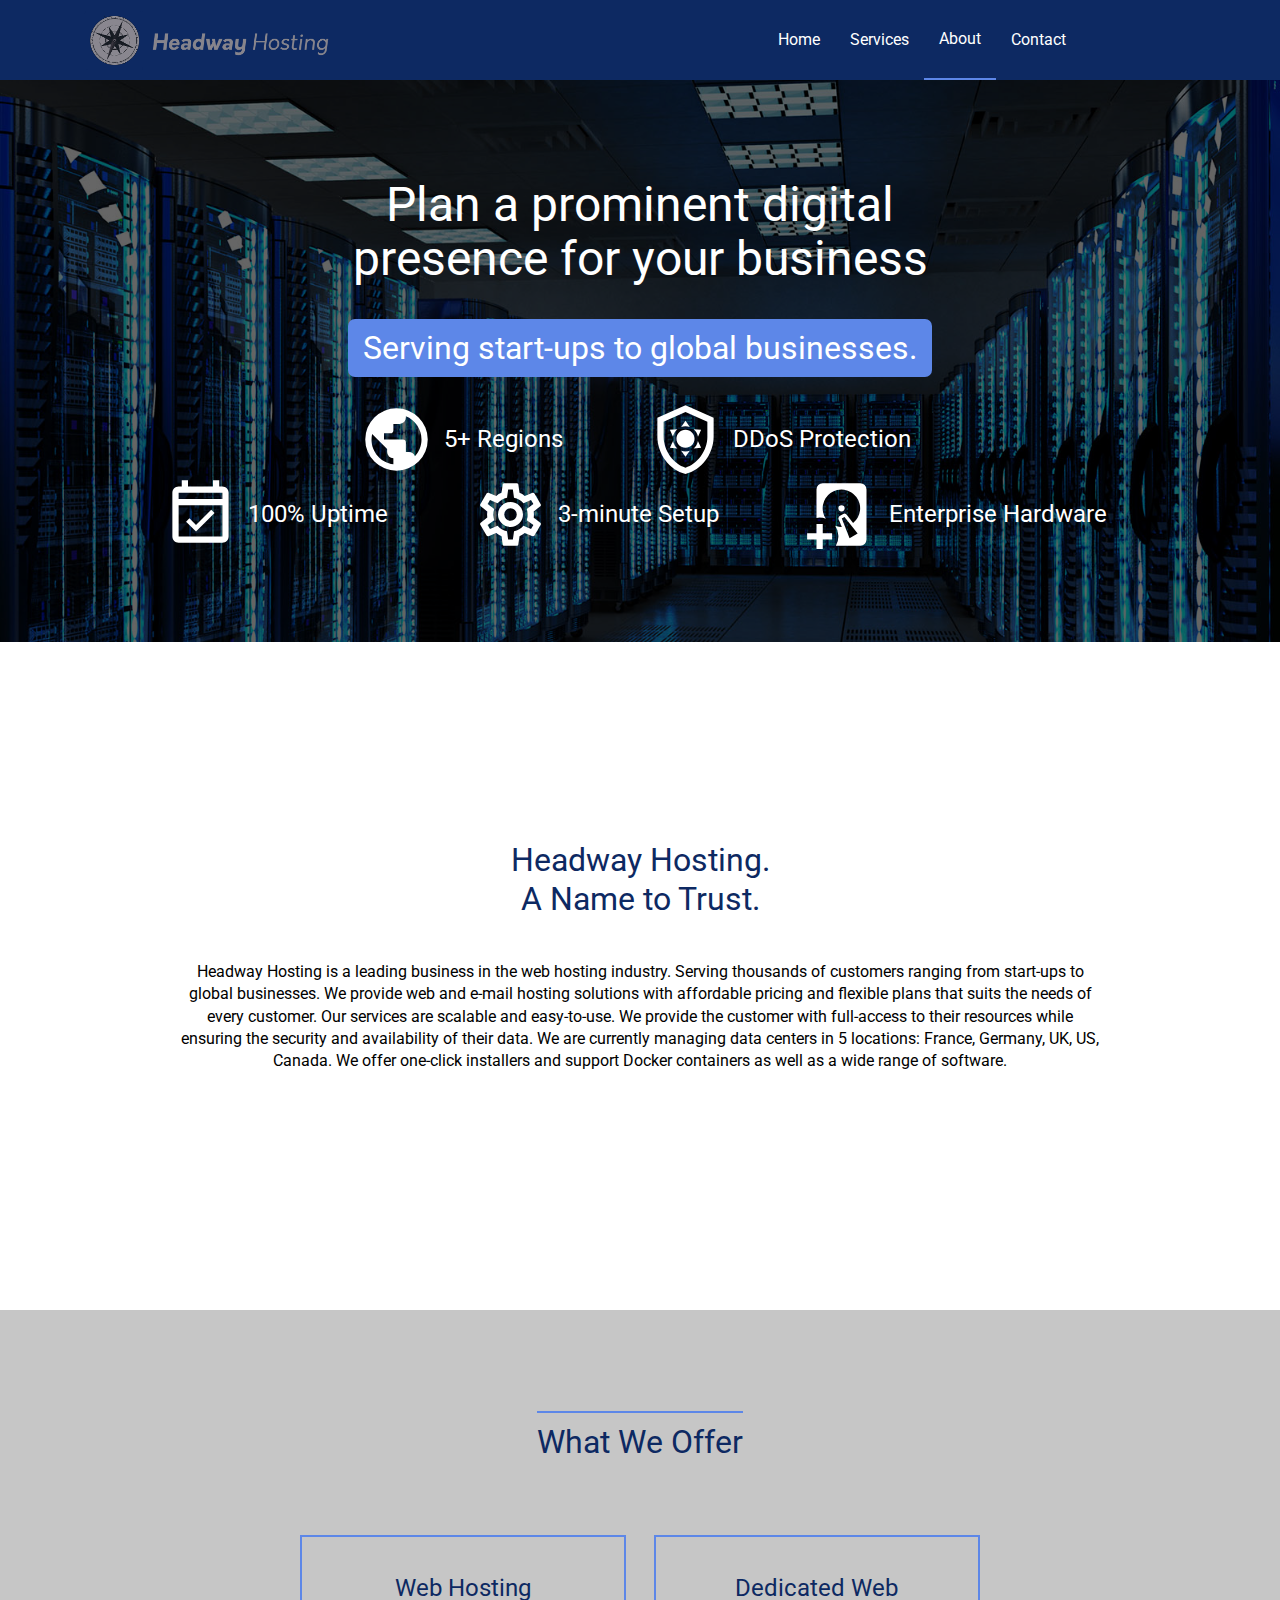
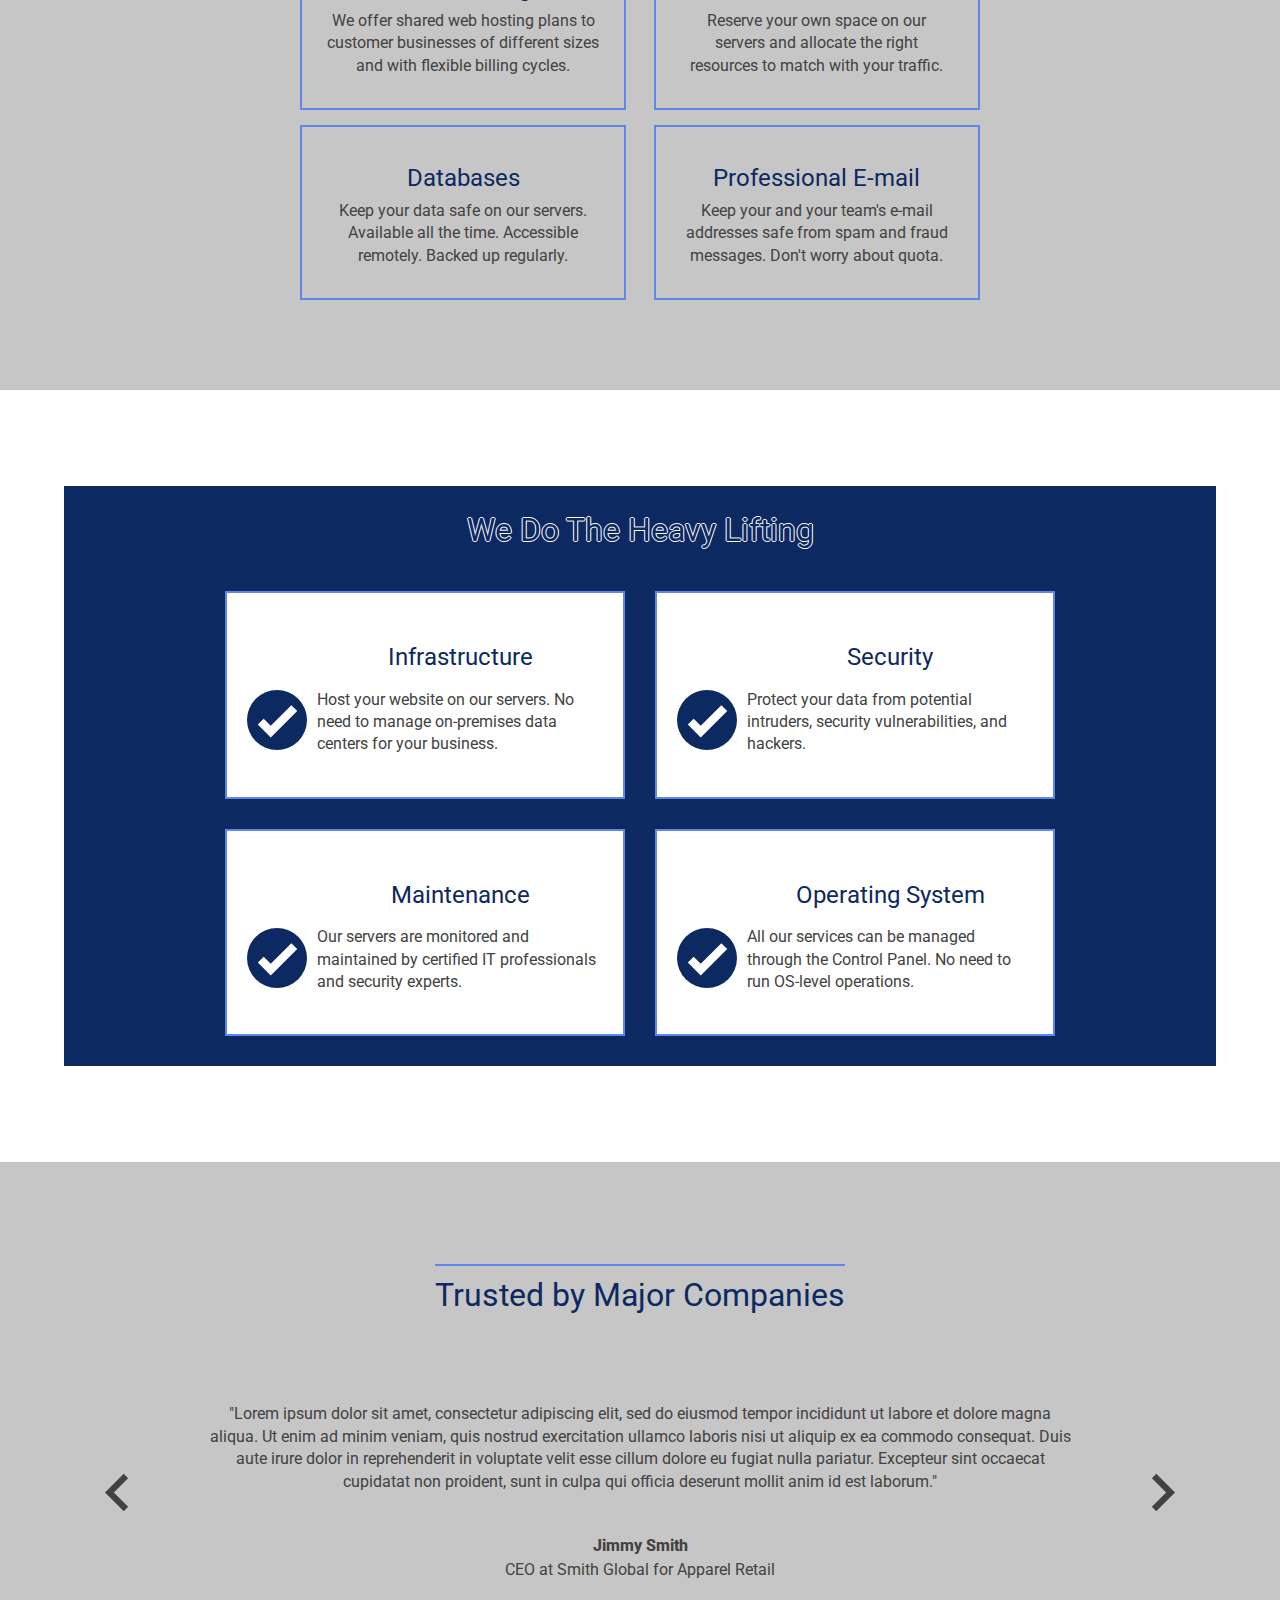
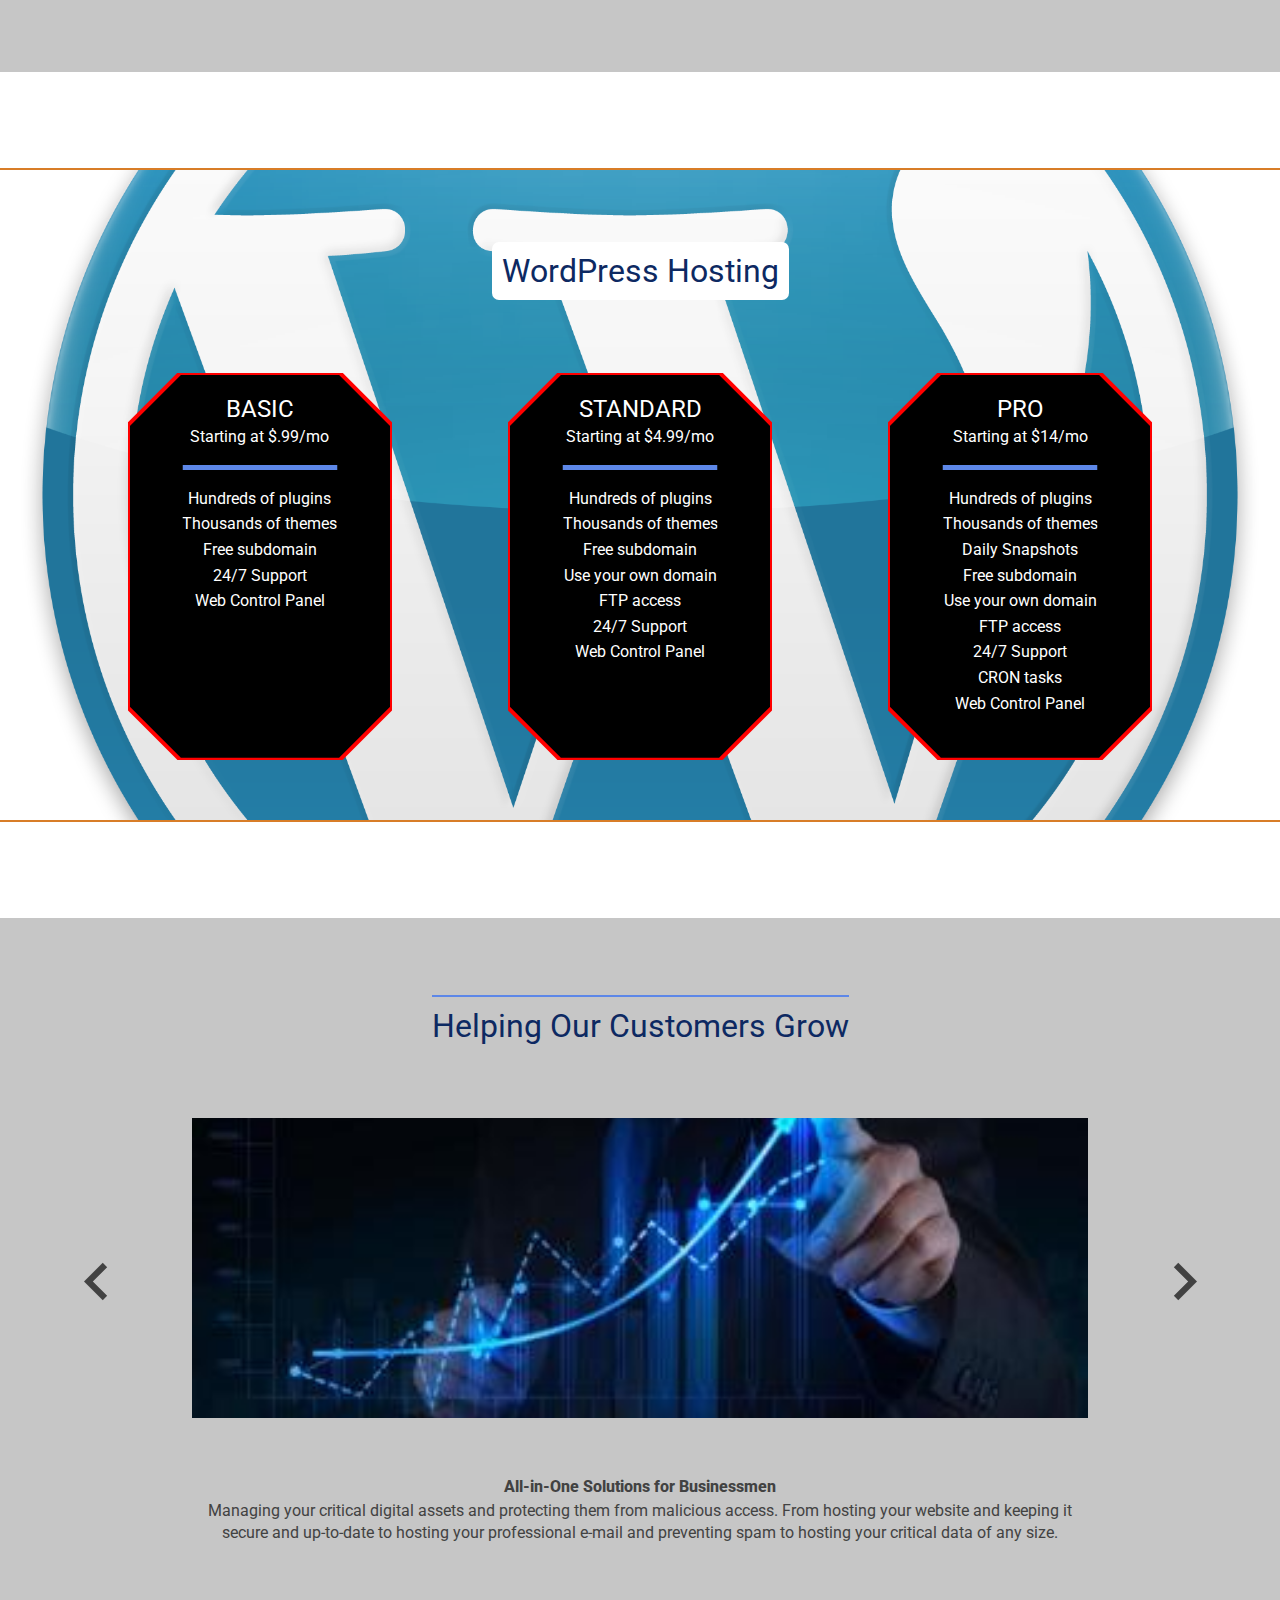
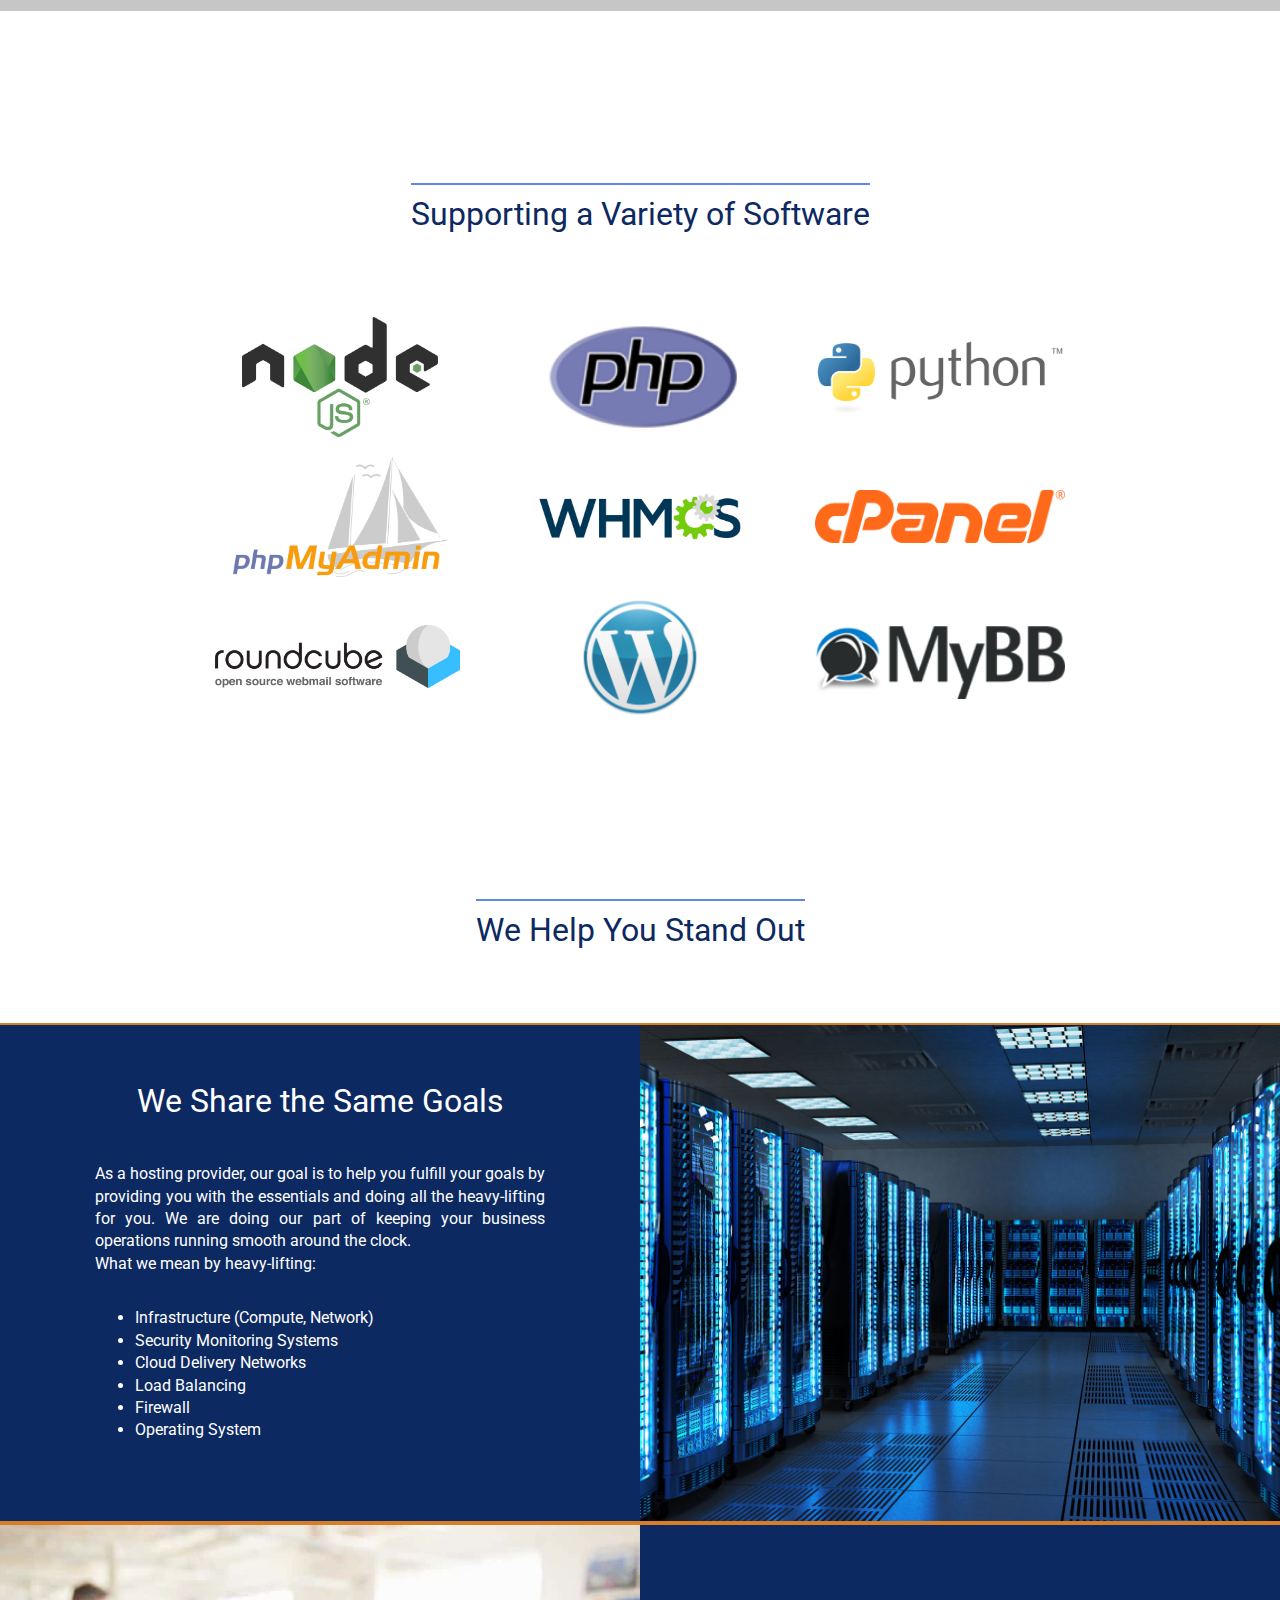
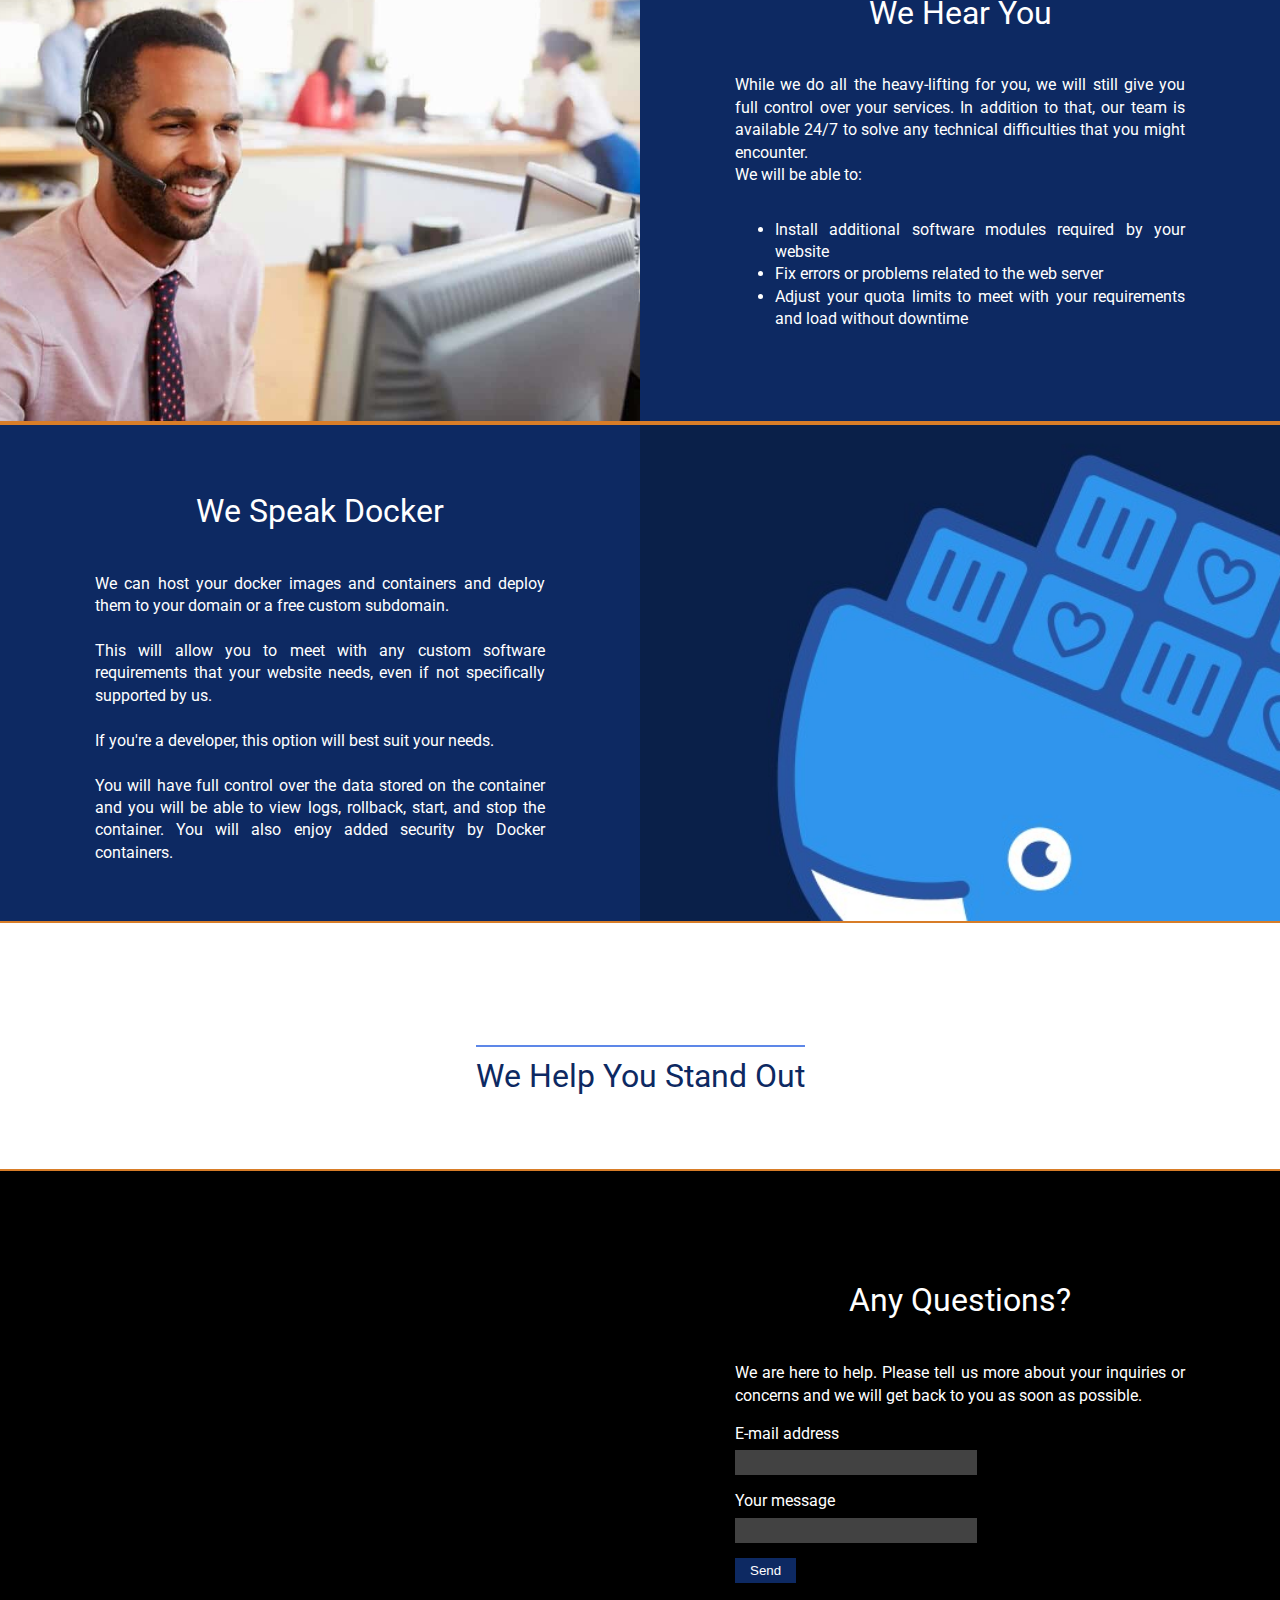
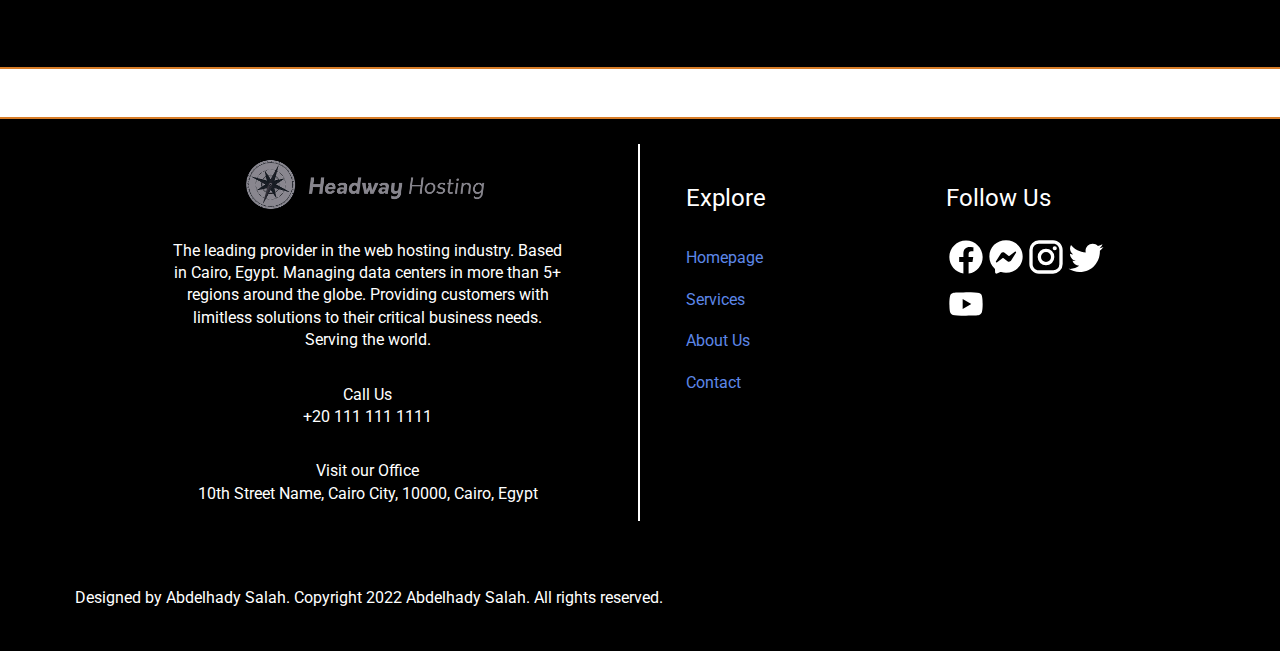
==== commit d05fe571: "Implement contact, fix style" ====
--- a/about.html
+++ b/about.html
@@ -46,7 +46,7 @@
                     <a href="services.html" class="nav-link">
                         <li>Services</li>
                     </a>
-                    <a href="about.html" class="nav-link">
+                    <a href="#" class="nav-link">
                         <li class="active">About</li>
                     </a>
                     <a href="contact.html" class="nav-link">
@@ -91,7 +91,7 @@
                 </div>
             </div>
         </section>
-        <section>
+        <section class="section-spacing">
             <div class="section-column about-container">
                 <h2 class="primary-color">
                     Headway Hosting.<br />
--- a/style.css
+++ b/style.css
@@ -195,17 +195,25 @@
     margin: 15px 35px;
     margin-left: 0;
     margin-top: 0;
-    padding: 5px 75px 5px 5px;
+    padding: 5px 5px 5px 5px;
+    padding-right: 10px;
+    width: 100%;
 }
 
 input:focus {
     outline: none;
+}
+
+textarea {
+    width: 100%;
+    outline: 0;
 }
 
 .button {
     padding: 5px 15px;
     max-width: max-content!important;
     cursor: pointer;
+    margin: 0;
 }
 
 a {
@@ -323,7 +331,6 @@
     align-items: center;
     justify-content: center;
     box-sizing: border-box;
-    margin: 5px;
     align-self: stretch;
     position: relative;
 }
@@ -335,7 +342,6 @@
     align-items: center;
     justify-content: center;
     box-sizing: border-box;
-    margin: 5px;
     align-self: stretch;
     position: relative;
 }
@@ -405,6 +411,7 @@
     box-sizing: border-box;
     align-items: center;
     justify-content: center;
+    flex-wrap: wrap;
 }
 
 .hero-icon {
@@ -434,6 +441,8 @@
 
 .solution-column {
     padding: 25px 0;
+    min-width: 320px;
+    margin: 5px;
 }
 
 .solution-icon-row {
@@ -467,8 +476,16 @@
     justify-content: flex-start;
 }
 
+@media screen and (max-width: 768px) {
+    .region-cards {
+        justify-content: center;
+    }
+}
+
 .region-card {
     padding: 10px 15px;
+    min-width: 345px;
+    margin: 5px;
 }
 
 .region-card-inner {
@@ -493,7 +510,7 @@
 }
 
 .heavy-lifting-container {
-    padding: 15px 75px;
+    padding: 15px 0;
     box-sizing: border-box;
     width: 90%;
     margin: 0 auto;
@@ -535,7 +552,7 @@
 /** Testimonials **/
 
 .testimonials-container {
-    padding: 75px 175px;
+    padding: 75px 25px;
 }
 
 .testimonial-container {
@@ -601,8 +618,8 @@
     background-position: center;
     background-repeat: no-repeat;
     background-size: cover;
-    padding: 45px 15px;
-    width:100%;
+    padding: 45px 0;
+    width: 100%;
 }
 
 .wp-hosting-heading {
@@ -613,10 +630,11 @@
 .wp-hosting-cards {
     width: 90%;
     position: relative;
+    justify-content: space-evenly;
+    flex-wrap: wrap;
 }
 
 .wp-hosting-card {
-    padding: 0 14%;
     position: relative;
     overflow: hidden;
     cursor: pointer;
@@ -626,6 +644,12 @@
 
 .wp-hosting-card:hover {
     filter: drop-shadow(2px 2px 7px black);
+}
+
+.wp-hosting-card svg {
+    max-width: 264px;
+    min-width: 264px;
+    margin-bottom: 15px;
 }
 
 .wp-hosting-card:hover .wp-hosting-card-content {
@@ -636,7 +660,6 @@
     position: absolute;
     top: 0;
     left: 50%;
-    padding: 0 3%;
     transform: translateX(-50%);
     text-align: center;
     height: 100%;
@@ -667,7 +690,7 @@
 /** Slideshow Section **/
 
 .slideshow-container {
-    padding: 50px 125px;
+    padding: 50px 0;
 }
 
 .slider-container {
@@ -887,4 +910,50 @@
 
 .offer-card p {
     margin-top: 10px;
+}
+
+/** Contact **/
+
+.contact-container {
+    padding: 20px 40px;
+    margin: 0 50px;
+}
+
+.contact-col-left {
+    flex: 0 0 70%;
+    align-items: flex-start;
+}
+
+.contact-col-right {
+    flex: 0 0 25%;
+}
+
+.contact-col-right h3 {
+    text-align: center;
+}
+
+.contact-form-col-left {
+    flex: 0 0 65%;
+    align-items: flex-start;
+}
+
+.contact-form-col-right {
+    flex: 0 0 35%;
+}
+
+.contact-form-col-right img {
+    max-width: none;
+}
+
+form.contact-form {
+    width: 90%;
+}
+
+form.contact-form input[type=text], form.contact-form input[type=email] {
+    padding-right: 10px;
+    width: 75%;
+}
+
+.submit-row {
+    justify-content: space-between;
 }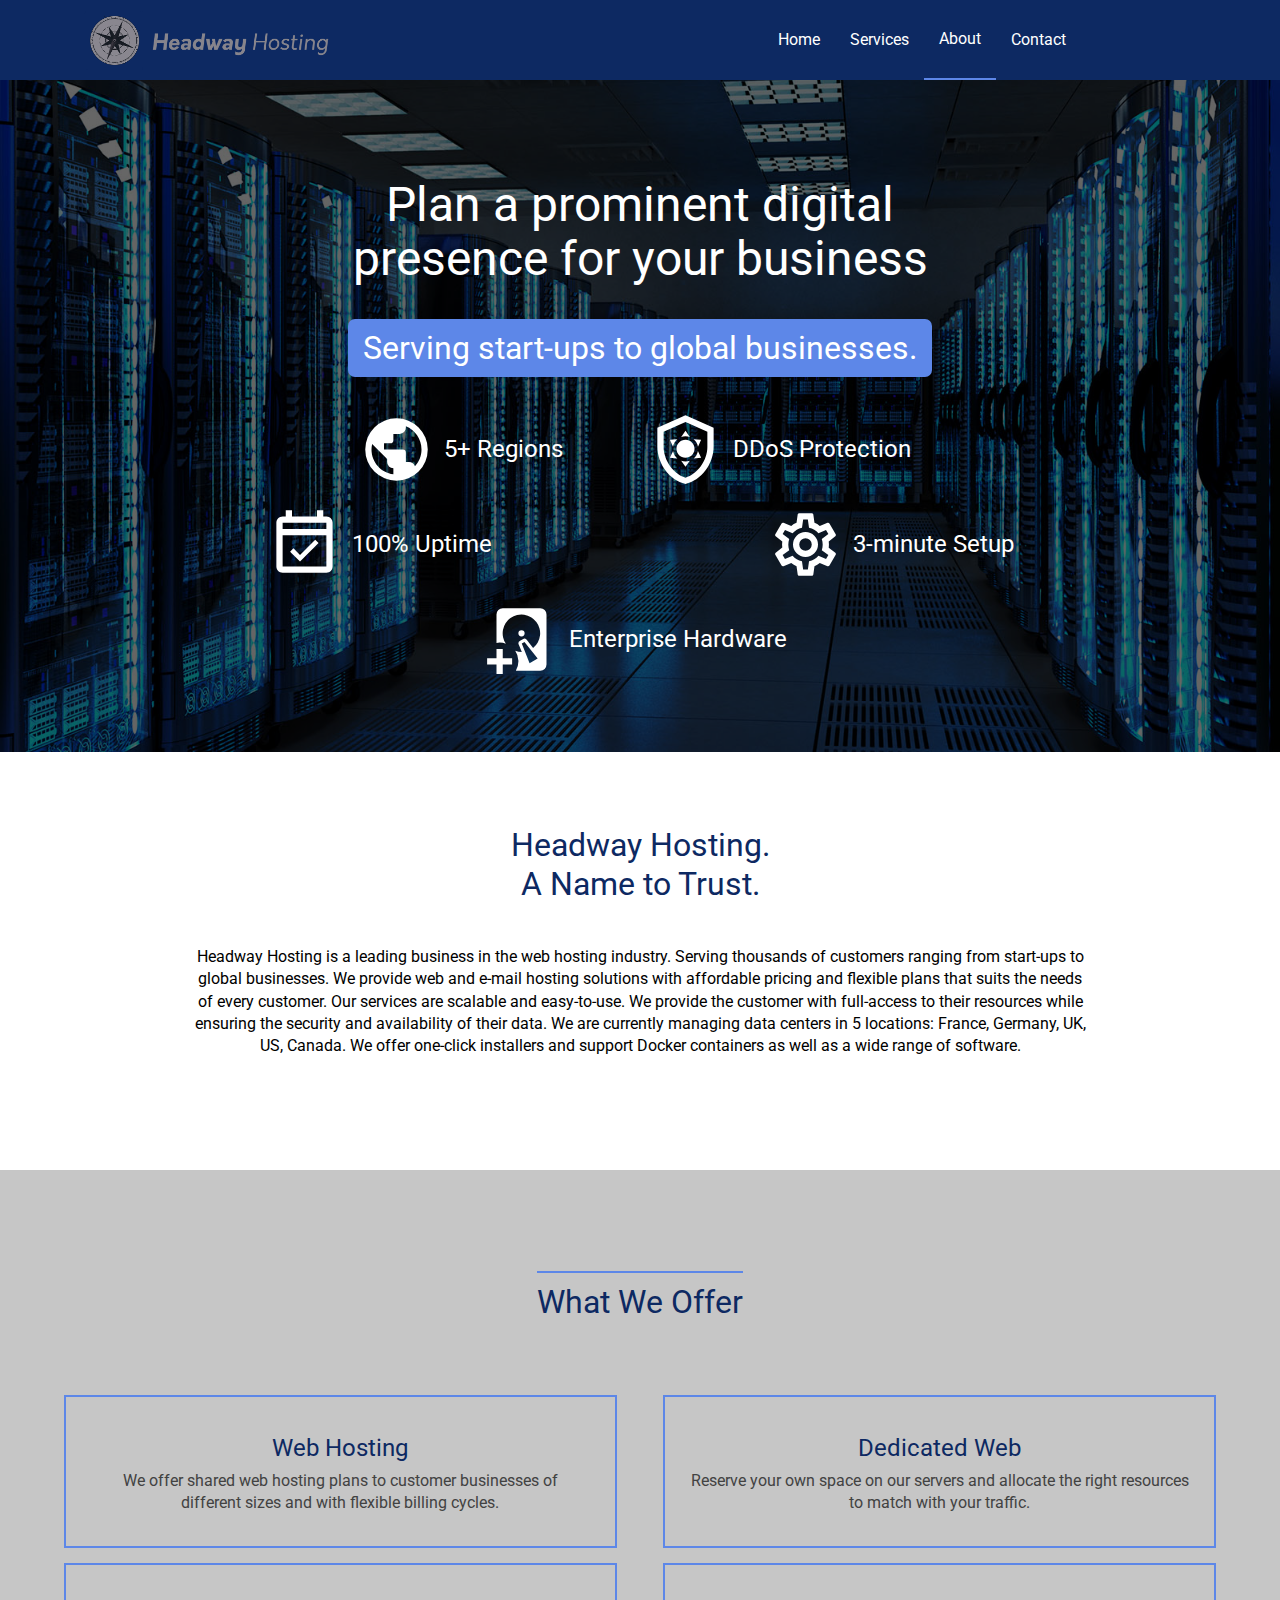
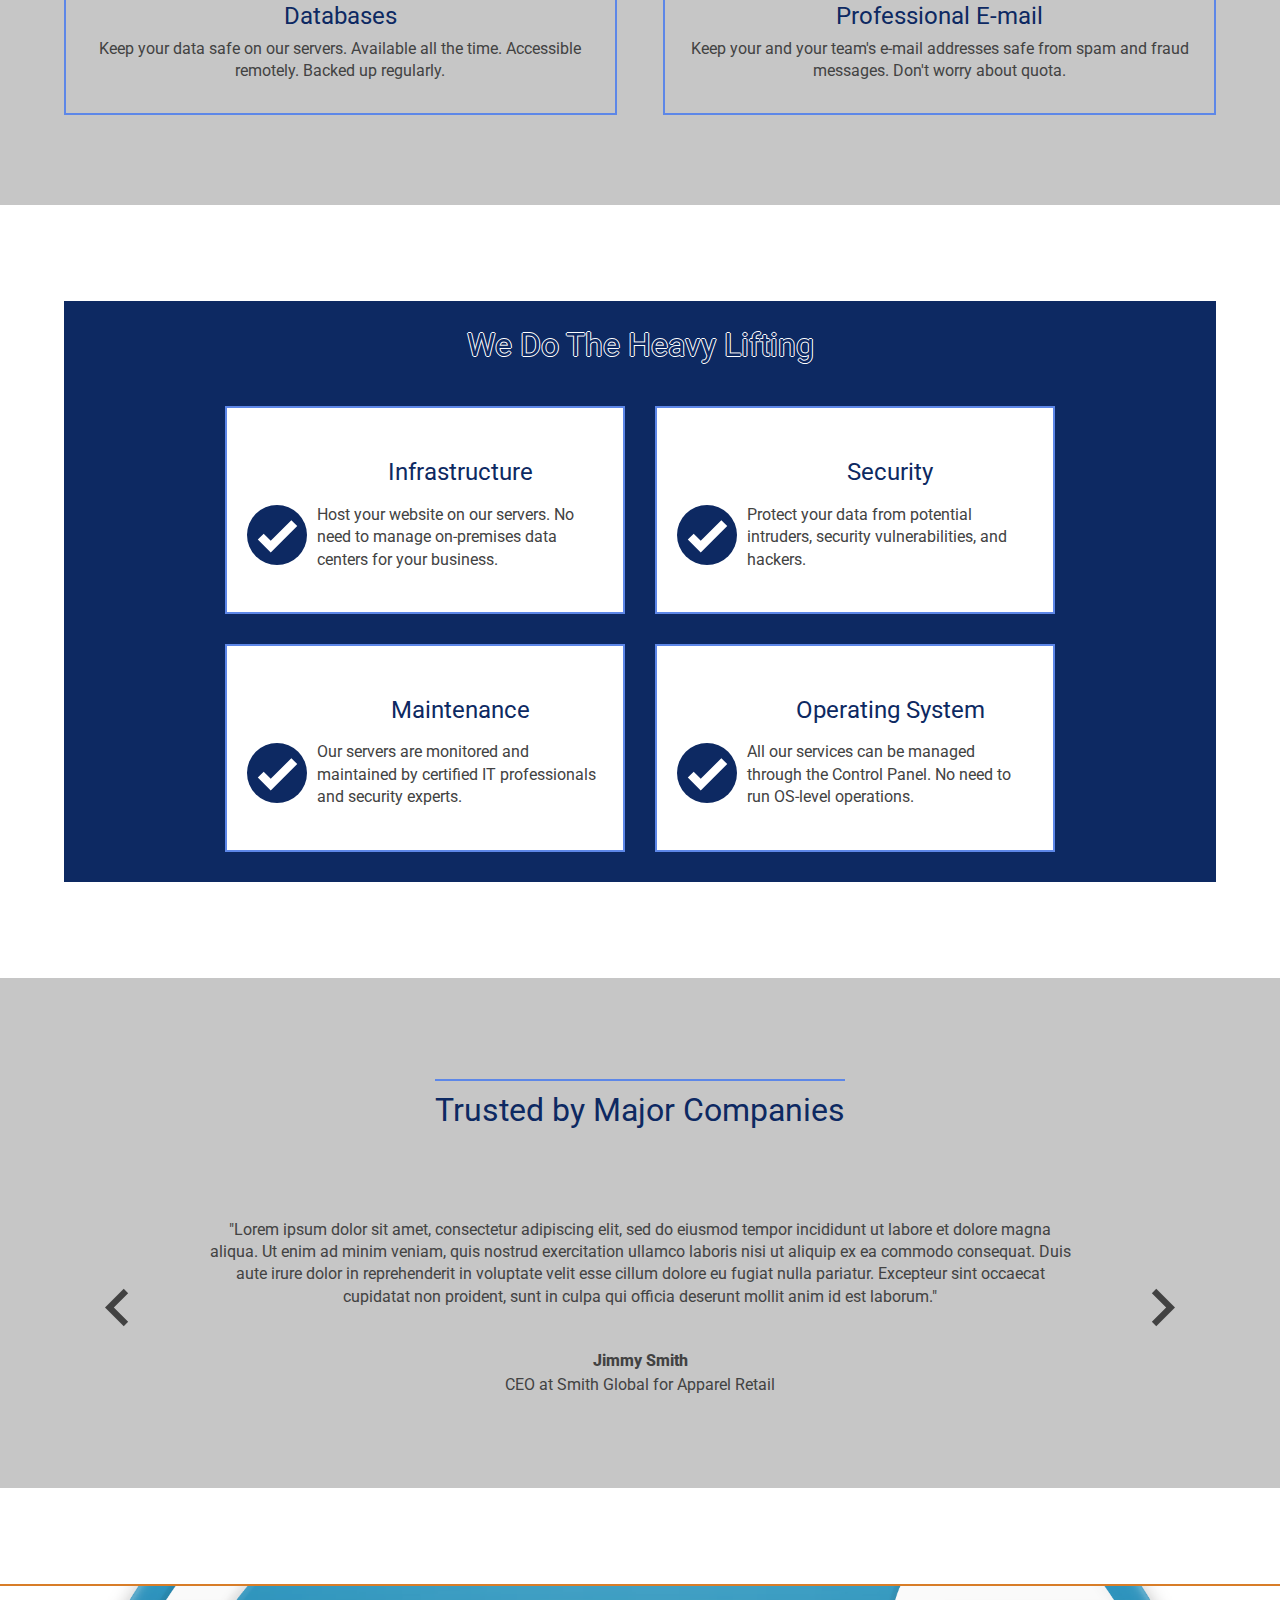
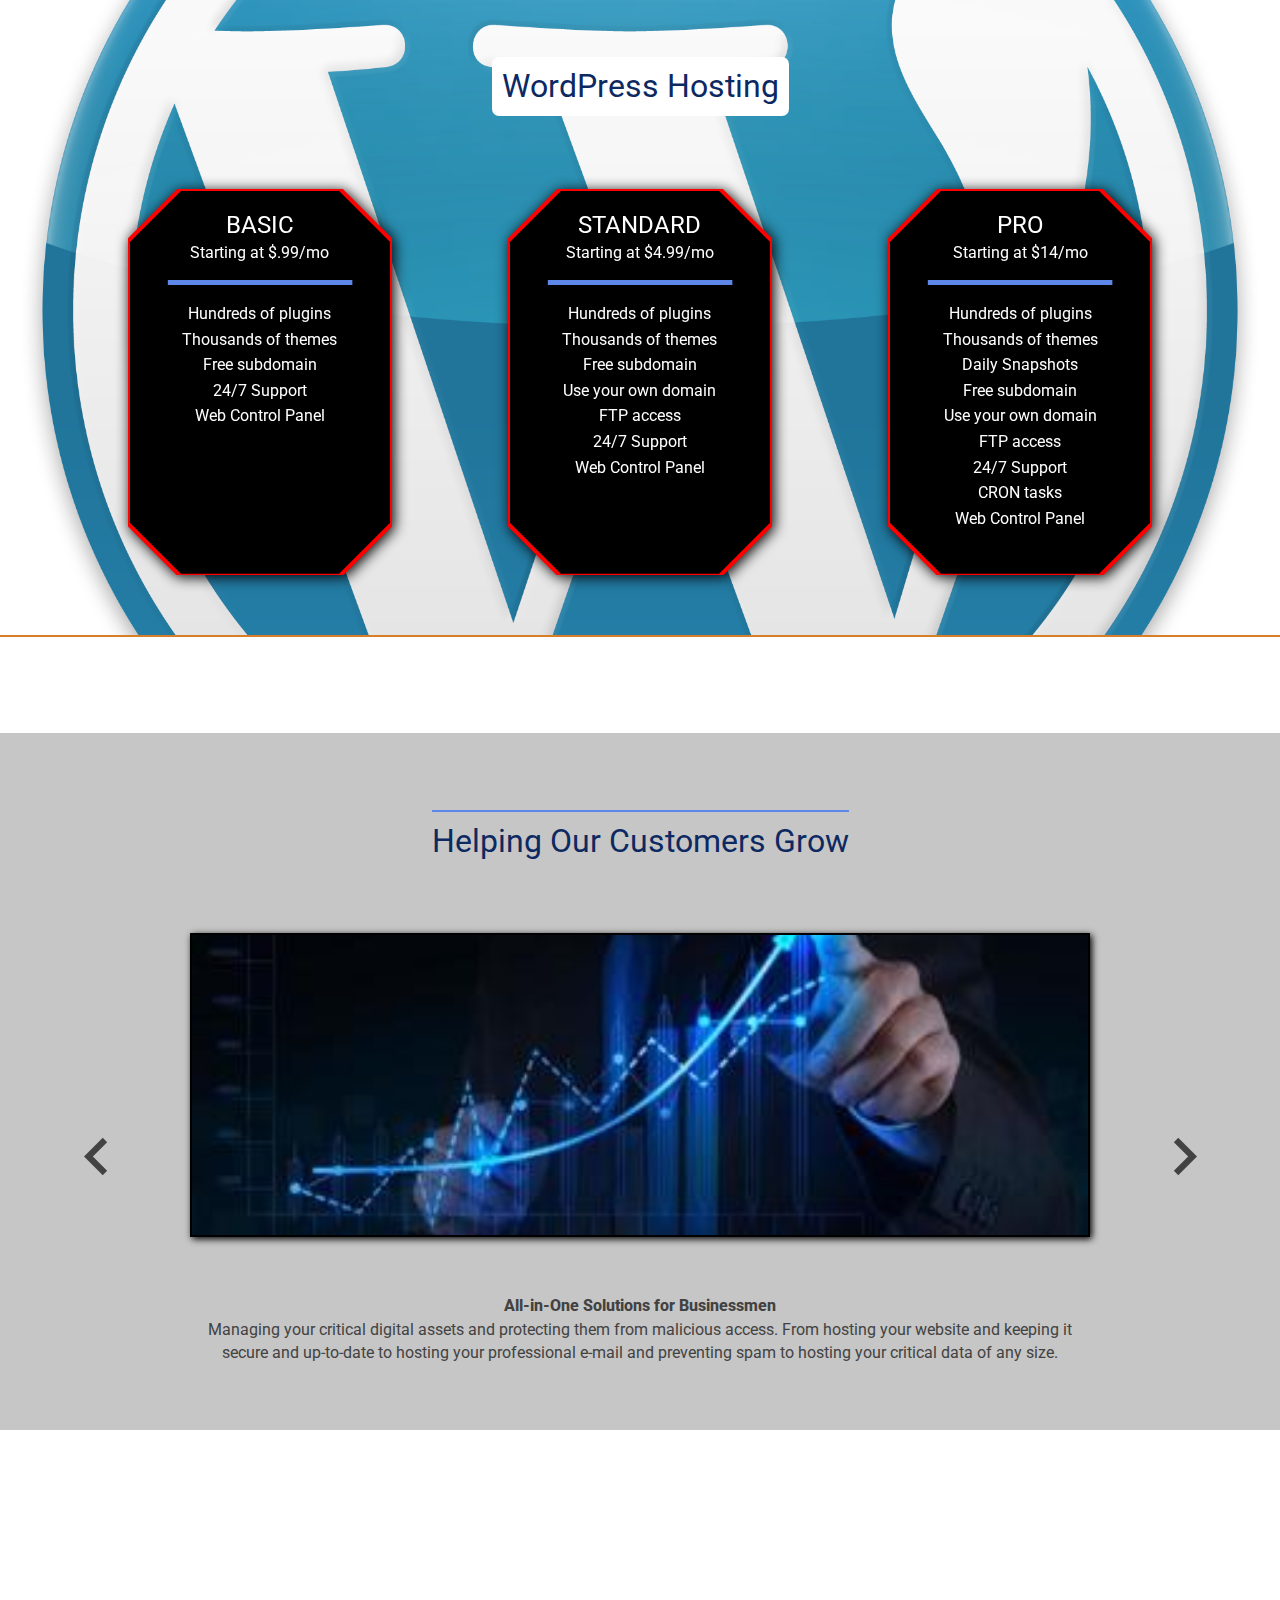
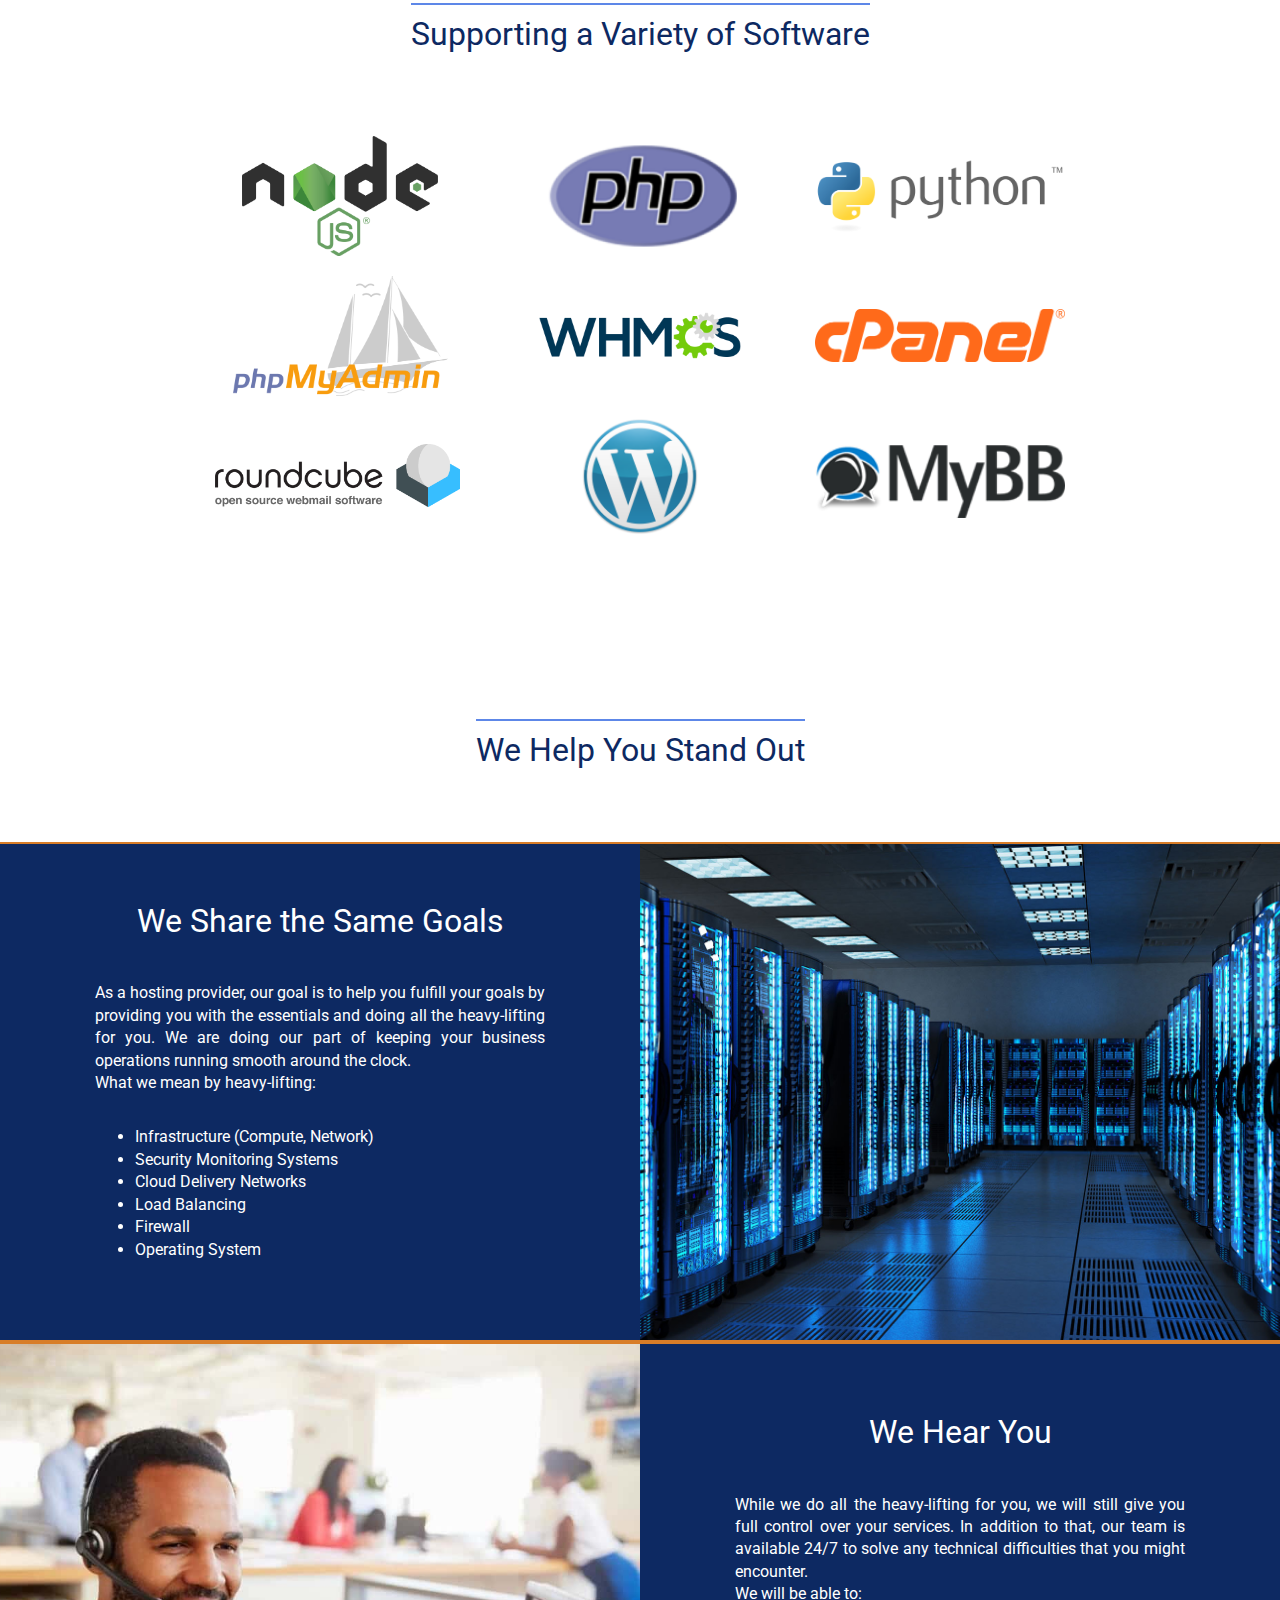
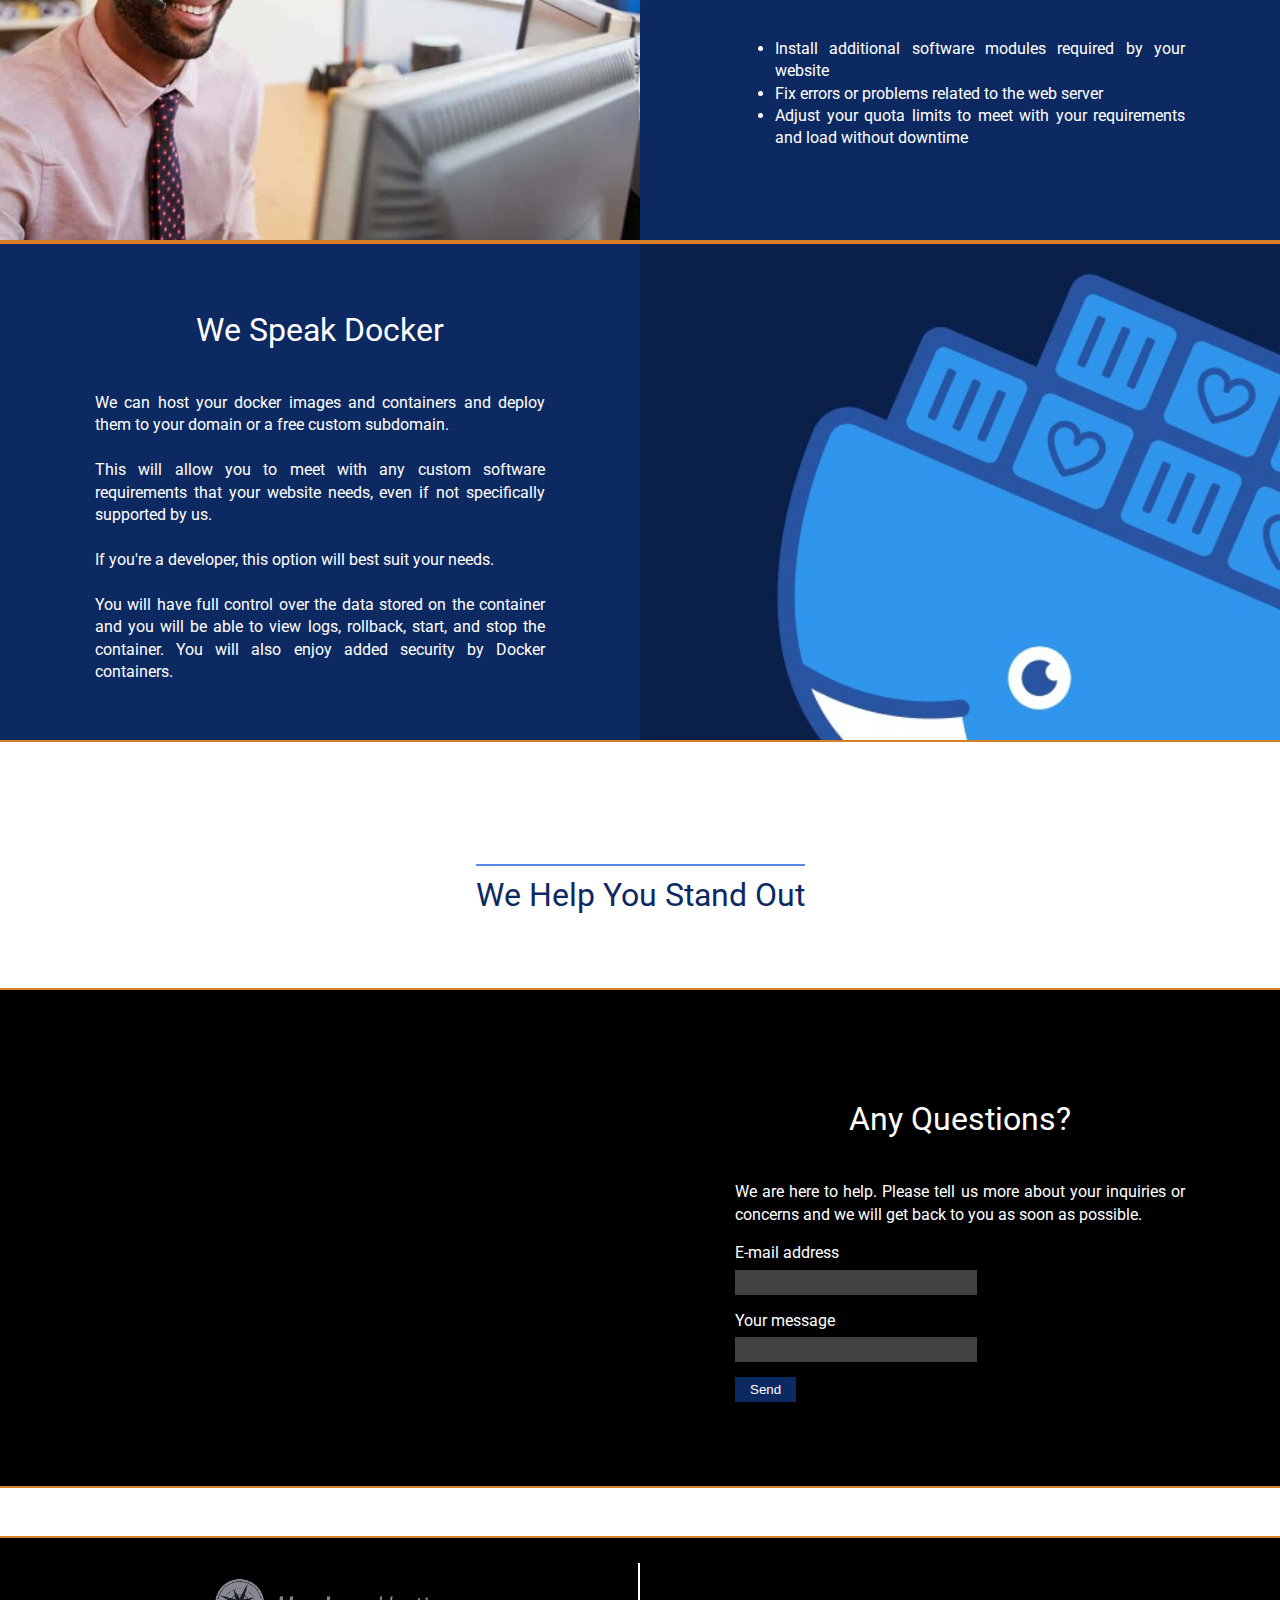
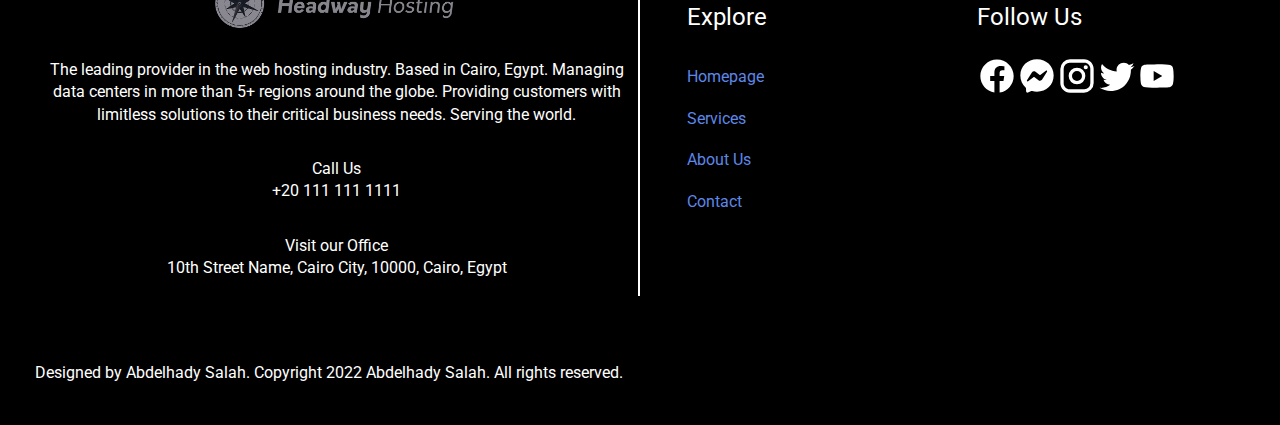
==== commit f8d7c7c7: "Responsive improvements" ====
--- a/about.html
+++ b/about.html
@@ -38,7 +38,16 @@
                     <img src="./resources/images/headway-logo.png" alt="Headway Hosting Logo">
                 </a>
             </div>
+            <div class="mobile-menu-nav">
+                <img src="./resources/icons/menu.svg" class="icon">
+            </div>
             <nav class="header-nav">
+                <div class="mobile-logo-nav">
+                    <a href="index.html">
+                        <img src="./resources/images/headway-logo.png" alt="Headway Hosting Logo">
+                    </a>
+                    <img src="./resources/icons/window-close.svg" class="icon icon-mobile-close-overlay" />
+                </div>
                 <ul>
                     <a href="index.html" class="nav-link">
                         <li>Home</li>
@@ -261,84 +270,90 @@
                     <h2 class="primary-color secondary-white-bg wp-hosting-heading border-radius">WordPress Hosting</h2>
                 </div>
                 <div class="section-row wp-hosting-cards">
+                    <a href="https://github.com/h2othedev/headway-hosting-theme" target="_blank" rel="noopener noreferrer">
+                        <div class="section-column-third">
+                            <div class="section-row wp-hosting-card">
+                                <svg viewBox="0 0 64 93.74168848049862" style="overflow: hidden;">
+                                    <path
+                                        d="M51.4,0L12.6,0L0,12.6L0,81.14168848049863L12.6,93.74168848049862L51.4,93.74168848049862L64,81.14168848049863L64,12.6L51.4,0">
+                                    </path>
+                                    <path
+                                        d="M51.4,0L12.6,0L0,12.6L0,81.14168848049863L12.6,93.74168848049862L51.4,93.74168848049862L64,81.14168848049863L64,12.6L51.4,0"
+                                        stroke="#ff0000" stroke-width="4" stroke-linecap="butt" clip-path="url(#__id491)"
+                                        fill="none" vector-effect="non-scaling-stroke"></path>
+                                </svg>
+                                <div class="wp-hosting-card-content secondary-white-color">
+                                    <h3 class="wp-hosting-plan-heading">BASIC</h3>
+                                    <p class="wp-hosting-plan-pricing">Starting at $.99/mo</p>
+                                    <div class="separator secondary-light-blue-bg"></div>
+                                    <p class="wp-hosting-plan-text">Hundreds of plugins<br />
+                                        Thousands of themes<br />
+                                        Free subdomain<br />
+                                        24/7 Support<br />
+                                        Web Control Panel
+                                    </p>
+                                </div>
+                            </div>
+                        </div>
+                    </a>
                     <div class="section-column-third">
-                        <div class="section-row wp-hosting-card">
-                            <svg viewBox="0 0 64 93.74168848049862" style="overflow: hidden;">
-                                <path
-                                    d="M51.4,0L12.6,0L0,12.6L0,81.14168848049863L12.6,93.74168848049862L51.4,93.74168848049862L64,81.14168848049863L64,12.6L51.4,0">
-                                </path>
-                                <path
-                                    d="M51.4,0L12.6,0L0,12.6L0,81.14168848049863L12.6,93.74168848049862L51.4,93.74168848049862L64,81.14168848049863L64,12.6L51.4,0"
-                                    stroke="#ff0000" stroke-width="4" stroke-linecap="butt" clip-path="url(#__id491)"
-                                    fill="none" vector-effect="non-scaling-stroke"></path>
-                            </svg>
-                            <div class="wp-hosting-card-content secondary-white-color">
-                                <h3 class="wp-hosting-plan-heading">BASIC</h3>
-                                <p class="wp-hosting-plan-pricing">Starting at $.99/mo</p>
-                                <div class="separator secondary-light-blue-bg"></div>
-                                <p class="wp-hosting-plan-text">Hundreds of plugins<br />
-                                    Thousands of themes<br />
-                                    Free subdomain<br />
-                                    24/7 Support<br />
-                                    Web Control Panel
-                                </p>
-                            </div>
-                        </div>
-                    </div>
-                    <div class="section-column-third">
-                        <div class="section-row wp-hosting-card">
-                            <svg viewBox="0 0 64 93.74168848049862" style="overflow: hidden;">
-                                <path
-                                    d="M51.4,0L12.6,0L0,12.6L0,81.14168848049863L12.6,93.74168848049862L51.4,93.74168848049862L64,81.14168848049863L64,12.6L51.4,0">
-                                </path>
-                                <path
-                                    d="M51.4,0L12.6,0L0,12.6L0,81.14168848049863L12.6,93.74168848049862L51.4,93.74168848049862L64,81.14168848049863L64,12.6L51.4,0"
-                                    stroke="#ff0000" stroke-width="4" stroke-linecap="butt" clip-path="url(#__id491)"
-                                    fill="none" vector-effect="non-scaling-stroke"></path>
-                            </svg>
-                            <div class="wp-hosting-card-content secondary-white-color">
-                                <h3 class="wp-hosting-plan-heading">STANDARD</h3>
-                                <p class="wp-hosting-plan-pricing">Starting at $4.99/mo</p>
-                                <div class="separator secondary-light-blue-bg"></div>
-                                <p class="wp-hosting-plan-text">Hundreds of plugins<br />
-                                    Thousands of themes<br />
-                                    Free subdomain<br />
-                                    Use your own domain<br />
-                                    FTP access<br />
-                                    24/7 Support<br />
-                                    Web Control Panel
-                                </p>
-                            </div>
-                        </div>
-                    </div>
-                    <div class="section-column-third">
-                        <div class="section-row wp-hosting-card">
-                            <svg viewBox="0 0 64 93.74168848049862" style="overflow: hidden;">
-                                <path
-                                    d="M51.4,0L12.6,0L0,12.6L0,81.14168848049863L12.6,93.74168848049862L51.4,93.74168848049862L64,81.14168848049863L64,12.6L51.4,0">
-                                </path>
-                                <path
-                                    d="M51.4,0L12.6,0L0,12.6L0,81.14168848049863L12.6,93.74168848049862L51.4,93.74168848049862L64,81.14168848049863L64,12.6L51.4,0"
-                                    stroke="#ff0000" stroke-width="4" stroke-linecap="butt" clip-path="url(#__id491)"
-                                    fill="none" vector-effect="non-scaling-stroke"></path>
-                            </svg>
-                            <div class="wp-hosting-card-content secondary-white-color">
-                                <h3 class="wp-hosting-plan-heading">PRO</h3>
-                                <p class="wp-hosting-plan-pricing">Starting at $14/mo</p>
-                                <div class="separator secondary-light-blue-bg"></div>
-                                <p class="wp-hosting-plan-text">Hundreds of plugins<br />
-                                    Thousands of themes<br />
-                                    Daily Snapshots<br />
-                                    Free subdomain<br />
-                                    Use your own domain<br />
-                                    FTP access<br />
-                                    24/7 Support<br />
-                                    CRON tasks<br />
-                                    Web Control Panel
-                                </p>
-                            </div>
-                        </div>
-                    </div>
+                        <a href="https://github.com/h2othedev/headway-hosting-theme" target="_blank" rel="noopener noreferrer">
+                            <div class="section-row wp-hosting-card">
+                                <svg viewBox="0 0 64 93.74168848049862" style="overflow: hidden;">
+                                    <path
+                                        d="M51.4,0L12.6,0L0,12.6L0,81.14168848049863L12.6,93.74168848049862L51.4,93.74168848049862L64,81.14168848049863L64,12.6L51.4,0">
+                                    </path>
+                                    <path
+                                        d="M51.4,0L12.6,0L0,12.6L0,81.14168848049863L12.6,93.74168848049862L51.4,93.74168848049862L64,81.14168848049863L64,12.6L51.4,0"
+                                        stroke="#ff0000" stroke-width="4" stroke-linecap="butt" clip-path="url(#__id491)"
+                                        fill="none" vector-effect="non-scaling-stroke"></path>
+                                </svg>
+                                <div class="wp-hosting-card-content secondary-white-color">
+                                    <h3 class="wp-hosting-plan-heading">STANDARD</h3>
+                                    <p class="wp-hosting-plan-pricing">Starting at $4.99/mo</p>
+                                    <div class="separator secondary-light-blue-bg"></div>
+                                    <p class="wp-hosting-plan-text">Hundreds of plugins<br />
+                                        Thousands of themes<br />
+                                        Free subdomain<br />
+                                        Use your own domain<br />
+                                        FTP access<br />
+                                        24/7 Support<br />
+                                        Web Control Panel
+                                    </p>
+                                </div>
+                            </div>
+                        </a>
+                    </div>
+                    <a href="http:///github.com/h2othedev/headway-hosting-theme" target="_blank" rel="noopener noreferrer">
+                        <div class="section-column-third">
+                            <div class="section-row wp-hosting-card">
+                                <svg viewBox="0 0 64 93.74168848049862" style="overflow: hidden;">
+                                    <path
+                                        d="M51.4,0L12.6,0L0,12.6L0,81.14168848049863L12.6,93.74168848049862L51.4,93.74168848049862L64,81.14168848049863L64,12.6L51.4,0">
+                                    </path>
+                                    <path
+                                        d="M51.4,0L12.6,0L0,12.6L0,81.14168848049863L12.6,93.74168848049862L51.4,93.74168848049862L64,81.14168848049863L64,12.6L51.4,0"
+                                        stroke="#ff0000" stroke-width="4" stroke-linecap="butt" clip-path="url(#__id491)"
+                                        fill="none" vector-effect="non-scaling-stroke"></path>
+                                </svg>
+                                <div class="wp-hosting-card-content secondary-white-color">
+                                    <h3 class="wp-hosting-plan-heading">PRO</h3>
+                                    <p class="wp-hosting-plan-pricing">Starting at $14/mo</p>
+                                    <div class="separator secondary-light-blue-bg"></div>
+                                    <p class="wp-hosting-plan-text">Hundreds of plugins<br />
+                                        Thousands of themes<br />
+                                        Daily Snapshots<br />
+                                        Free subdomain<br />
+                                        Use your own domain<br />
+                                        FTP access<br />
+                                        24/7 Support<br />
+                                        CRON tasks<br />
+                                        Web Control Panel
+                                    </p>
+                                </div>
+                            </div>
+                        </div>
+                    </a>
                 </div>
             </div>
         </section>
--- a/style.css
+++ b/style.css
@@ -47,6 +47,21 @@
     font-weight: 400!important;
 }
 
+@media screen and (max-width: 768px) {
+    h1 {
+        font-size: 2rem;
+        line-height: 2.2rem;
+    }
+    h2 {
+        font-size: 1.6rem;
+        line-height: 1.8rem;
+    }
+    h3 {
+        font-size: 1.4rem;
+        line-height: 1.6rem;
+    }
+}
+
 .primary-color {
     color: #0D2962;
 }
@@ -155,7 +170,7 @@
     max-width: 1366px!important;
     width: 100%!important;
     margin: 0 auto;
-    overflow: hidden;
+    /* overflow: hidden; */
 }
 
 .header-to-content {
@@ -262,6 +277,13 @@
     padding-right: 199px;
 }
 
+@media screen and (max-width: 768px) {
+    .header-content {
+        padding-left: 5px;
+        padding-right: 5px;
+    }
+}
+
 .header-logo img {
     max-width: 270px;
     display: flex;
@@ -286,6 +308,71 @@
     color: inherit;
 }
 
+.mobile-menu-nav {
+    display: none;
+    border: 2px solid white;
+    margin: 5px;
+    border-radius: 5px;
+    max-width: 44px;
+    align-items: center;
+    justify-content: center;
+}
+
+.mobile-logo-nav {
+    display: none;
+}
+
+.mobile-logo-nav img {
+    width: 100%;
+}
+
+@media screen and (max-width: 768px) {
+    .header-nav {
+        height: 100vh;
+        transform: translateX(-50%);
+        position: fixed;
+        top: -100%;
+        left: 50%;
+        background-color: black;
+        color: white;
+        width: 100%;
+        z-index: 1000;
+        transition: 2s top;
+    }
+    .header-nav-show {
+        top: 0;        
+    }
+    .header-nav ul {
+        flex-direction: column;
+        align-items: unset;
+        margin-top: 75px;
+    }
+    .header-nav ul li {
+        padding: 28px 8px;
+        color: black;
+        background-color: rgb(151, 151, 151);
+        width: 100%;
+        text-align: center;
+        border-bottom: 0;
+        margin-bottom: 5px;
+        text-shadow: -1px 0 grey, 1px 0 grey, 0 -1px grey, 0 1px grey;
+    }
+    .header-nav ul li:hover {
+        color: gray;
+    }
+    .mobile-logo-nav {
+        display: flex;
+        padding-left: 5px;
+        padding-right: 5px;
+    }
+    .mobile-menu-nav {
+        display: flex;
+    }
+    .icon-mobile-close-overlay {
+        max-width: 44px;
+    }
+}
+
 /** Sections **/
 
 main {
@@ -295,7 +382,7 @@
     align-items: center;
     justify-content: center;
     box-sizing: border-box;
-    overflow: hidden;
+    /* overflow: hidden; */
 }
 
 section {
@@ -306,6 +393,17 @@
 .section-heading {
     width: max-content;
     margin: 0 auto;
+}
+
+@media screen and (max-width: 768px) {
+    .section-heading {
+        width: 100%;
+        text-align: center;
+    }
+
+    .section-heading h2 {
+        margin: 45px;
+    }
 }
 
 .section-heading h2 {
@@ -355,6 +453,12 @@
     box-sizing: border-box;
     align-self: stretch;
     position: relative;
+}
+
+@media screen and (max-width: 768px) {
+    .section-column-half, .section-column-third {
+        flex: 0 0 100%;
+    }
 }
 
 .section-hero {
@@ -363,6 +467,7 @@
     background-size: cover;
     padding: 65px 0;
     position: relative;
+    background-position: center;
 }
 
 .hero-overlay {
@@ -390,6 +495,35 @@
     cursor: pointer;
 }
 
+@media screen and (max-width: 768px) {
+    .section-hero {
+        min-height: 77vh;
+    }
+
+    .hero-subheading {
+        width: 98%;
+        margin: 0 auto;
+        padding: 5px;
+        box-sizing: border-box;
+    }
+
+    .hero-icon {
+        margin: 10px 0!important;
+    }
+
+    .hero-icon img {
+        max-width: 50px!important;
+    }
+
+    .hero-text {
+        margin: 0 25px;
+    }
+
+    .hero-icon-row {
+        display: block!important;
+    }
+}
+
 .hero-subheading:hover {
     background-color: transparent;
 }
@@ -402,7 +536,8 @@
     align-items: center;
     box-sizing: border-box;
     margin: 0 auto;
-    padding: 25px 50px;
+    width: 80%;
+    padding-top: 25px;
 }
 
 .hero-icon-row {
@@ -410,17 +545,22 @@
     flex-direction: row;
     box-sizing: border-box;
     align-items: center;
+    justify-content: space-evenly;
+    flex-wrap: wrap;
+}
+
+.hero-icon {
+    display: flex;
+    flex-direction: row;
+    align-items: center;
     justify-content: center;
-    flex-wrap: wrap;
-}
-
-.hero-icon {
-    display: flex;
-    flex-direction: row;
-    align-items: center;
-    justify-content: center;
-    margin: 0 75px;
+    margin: 10px 75px;
     flex: 1;
+    cursor: pointer;
+}
+
+.hero-icon:hover {
+    filter: invert(25%);
 }
 
 .hero-icon img {
@@ -445,6 +585,12 @@
     margin: 5px;
 }
 
+@media screen and (max-width: 768px) {
+    .solution-column {
+        margin: 5px 0;
+    }
+}
+
 .solution-icon-row {
     width: 73%;
     flex-wrap: nowrap;
@@ -479,6 +625,10 @@
 @media screen and (max-width: 768px) {
     .region-cards {
         justify-content: center;
+    }
+    .region-card {
+        min-width: 295px!important;
+        padding: 0!important;
     }
 }
 
@@ -514,6 +664,12 @@
     box-sizing: border-box;
     width: 90%;
     margin: 0 auto;
+}
+
+@media screen and (max-width: 768px) {
+    .heavy-lifting-card-container {
+        flex: 0 0 100%;
+    }
 }
 
 .heavy-lifting-heading-effect {
@@ -640,10 +796,11 @@
     cursor: pointer;
     transition: 1s filter;
     box-sizing: border-box;
+    filter: drop-shadow(2px 2px 7px black);
 }
 
 .wp-hosting-card:hover {
-    filter: drop-shadow(2px 2px 7px black);
+    filter: drop-shadow(5px 5px 14px black);
 }
 
 .wp-hosting-card svg {
@@ -666,6 +823,7 @@
     overflow: hidden;
     overflow-y: scroll;
     transition: 1s padding;
+    width: 70%;
 }
 
 .wp-hosting-card-content::-webkit-scrollbar {
@@ -711,6 +869,11 @@
     animation-iteration-count: 1;
 }
 
+.slider-image {
+    border: 2px solid black;
+    box-shadow: 2px 2px 7px black;
+}
+
 @keyframes slider-fade-in {
     0% {
         opacity: 0;
@@ -755,7 +918,12 @@
     width: 75px;
     filter: invert(23%) sepia(0%) saturate(84%) hue-rotate(150deg) brightness(90%) contrast(82%);
     cursor: pointer;
-    margin-bottom: 115px;
+}
+
+@media screen and (max-width: 768px) {
+    .slider-prev, .slider-next {
+        width: auto;
+    }
 }
 
 /** Supported Software **/
@@ -772,6 +940,44 @@
     background-size: contain;
     padding: 10px 25px;
     margin: 10px 25px;
+    transition: 1s filter;
+}
+
+.software-logo:hover {
+    filter: grayscale(100%);
+    animation-name: software-logo-rotate;
+    animation-duration: 10s;
+    animation-iteration-count: 1;
+}
+
+@keyframes software-logo-rotate {
+    0% {
+        transform: rotate(0deg);
+    }
+    15% {
+        transform: rotate(90deg);
+    }
+    30% {
+        transform: rotate(180deg);
+    }
+    45% {
+        transform: rotate(90deg);
+    }
+    60% {
+        transform: rotate(0deg);
+    }
+    75% {
+        transform: rotate(-90deg);
+    }
+    90% {
+        transform: rotate(-180deg);
+    }
+    95% {
+        transform: rotate(-90deg);
+    }
+    100% {
+        transform: rotate(0deg);
+    }
 }
 
 /** Goals **/
@@ -806,6 +1012,17 @@
     margin: 0;
 }
 
+@media screen and (max-width: 768px) {
+    .goal-image-container {
+        min-height: 350px;
+        flex: 0 0 100%;
+    }
+    .goal-text-container {
+        flex: 0 0 100%;
+        padding: 15px 10px;
+    }
+}
+
 /** Reach Out **/
 
 .reach-container {
@@ -829,6 +1046,21 @@
     flex: 0 0 50%;
 }
 
+@media screen and (max-width: 768px) {
+    .reach-map-container {
+        flex: 0 0 100%;
+        min-height: 350px;
+    }
+    .reach-text-container {
+        flex: 0 0 100%;
+        padding: 15px 10px;
+        align-items: center;
+    }
+    .reach-text-container h3, .reach-container p {
+        text-align: center;
+    }
+}
+
 .reach-heading {
     text-align: center;
     width: 100%;
@@ -837,12 +1069,12 @@
 /** Footer **/
 
 footer {
-    padding: 25px 75px;
+    padding: 25px 10px;
 }
 
 .footer-left-column {
     justify-content: flex-start;
-    padding: 0 75px;
+    width: 75%;
     text-align: center;
 }
 
@@ -879,13 +1111,33 @@
     text-align: left;
     align-items: flex-start;
     padding-top: 50px;
+    padding-left: 25px;
+}
+
+@media screen and (max-width: 768px) {
+    .explore-container, .follow-us-container {
+        align-items: center;
+    }
+
+    .social-icons-row {
+        justify-content: center;
+    }
+
+    .copyright {
+        padding-left: 0;
+    }
+
+    .secondary-white-border-right {
+        border-right: 0;
+    }
 }
 
 /** About Us **/
 
 .about-container {
-    padding: 125px 175px;
-    text-align: center;
+    text-align: center;
+    margin: 0 auto;
+    width: 70%;
 }
 
 .offers-main-container {
@@ -893,7 +1145,7 @@
 }
 
 .offers-container {
-    padding: 0 300px;
+    width: 90%;
     justify-content: space-between;
 }
 
@@ -901,6 +1153,11 @@
     padding: 15px 25px;
     text-align: center;
     margin-bottom: 15px;
+    cursor: pointer;
+}
+
+.offer-card:hover {
+    filter: saturate(0%);
 }
 
 .offer-card h3 {
@@ -912,6 +1169,13 @@
     margin-top: 10px;
 }
 
+@media screen and (max-width: 768px) {
+    .about-container {
+        padding: 25px 15px;
+        text-align: justify;
+    }
+}
+
 /** Contact **/
 
 .contact-container {
@@ -956,4 +1220,23 @@
 
 .submit-row {
     justify-content: space-between;
+}
+
+@media screen and (max-width: 768px) {
+    .contact-form-col-left {
+        flex: 0 0 100%;
+    }
+    .contact-form-col-right {
+        flex: 0 0 100%;
+    }
+    .contact-col-left {
+        flex: 0 0 100%;
+        margin-bottom: 25px;
+    }
+    .contact-col-right {
+        flex: 0 0 100%;
+    }
+    form.contact-form input[type=text], form.contact-form input[type=email] {
+        width: 100%;
+    }
 }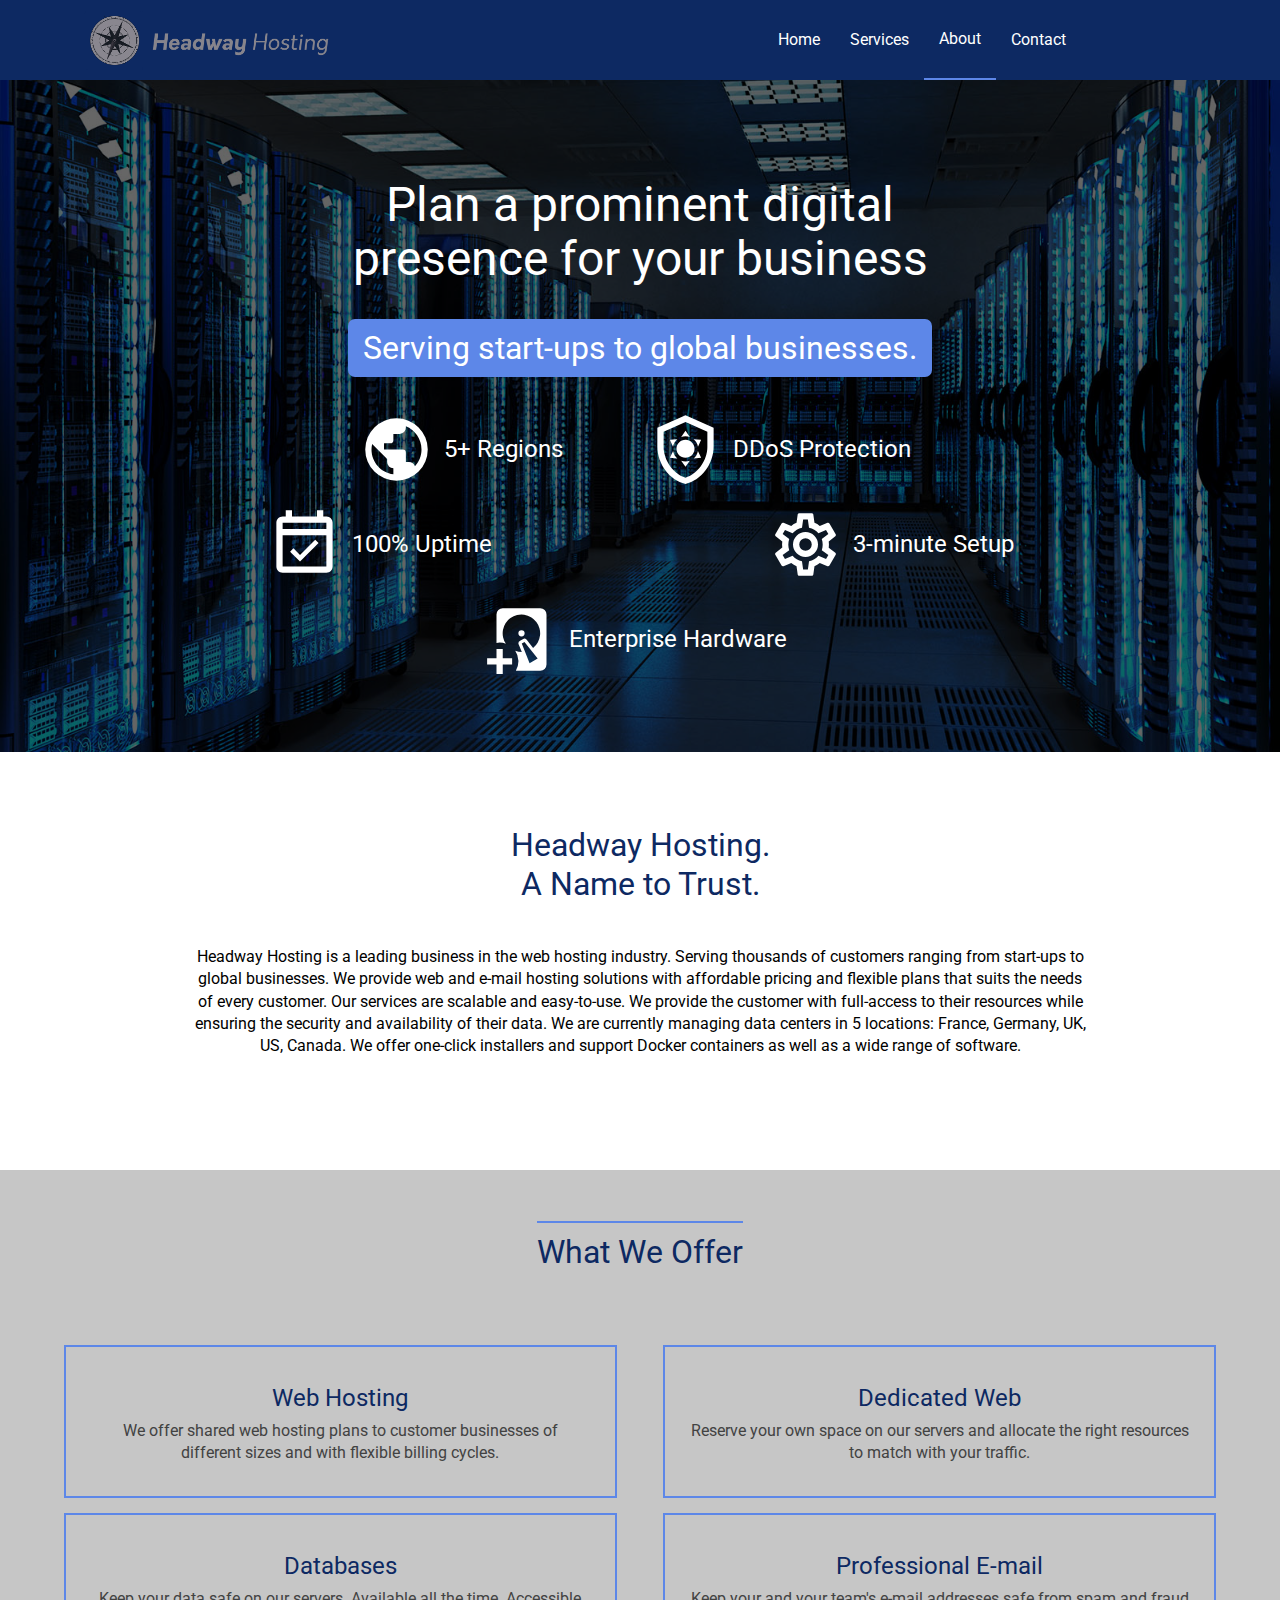
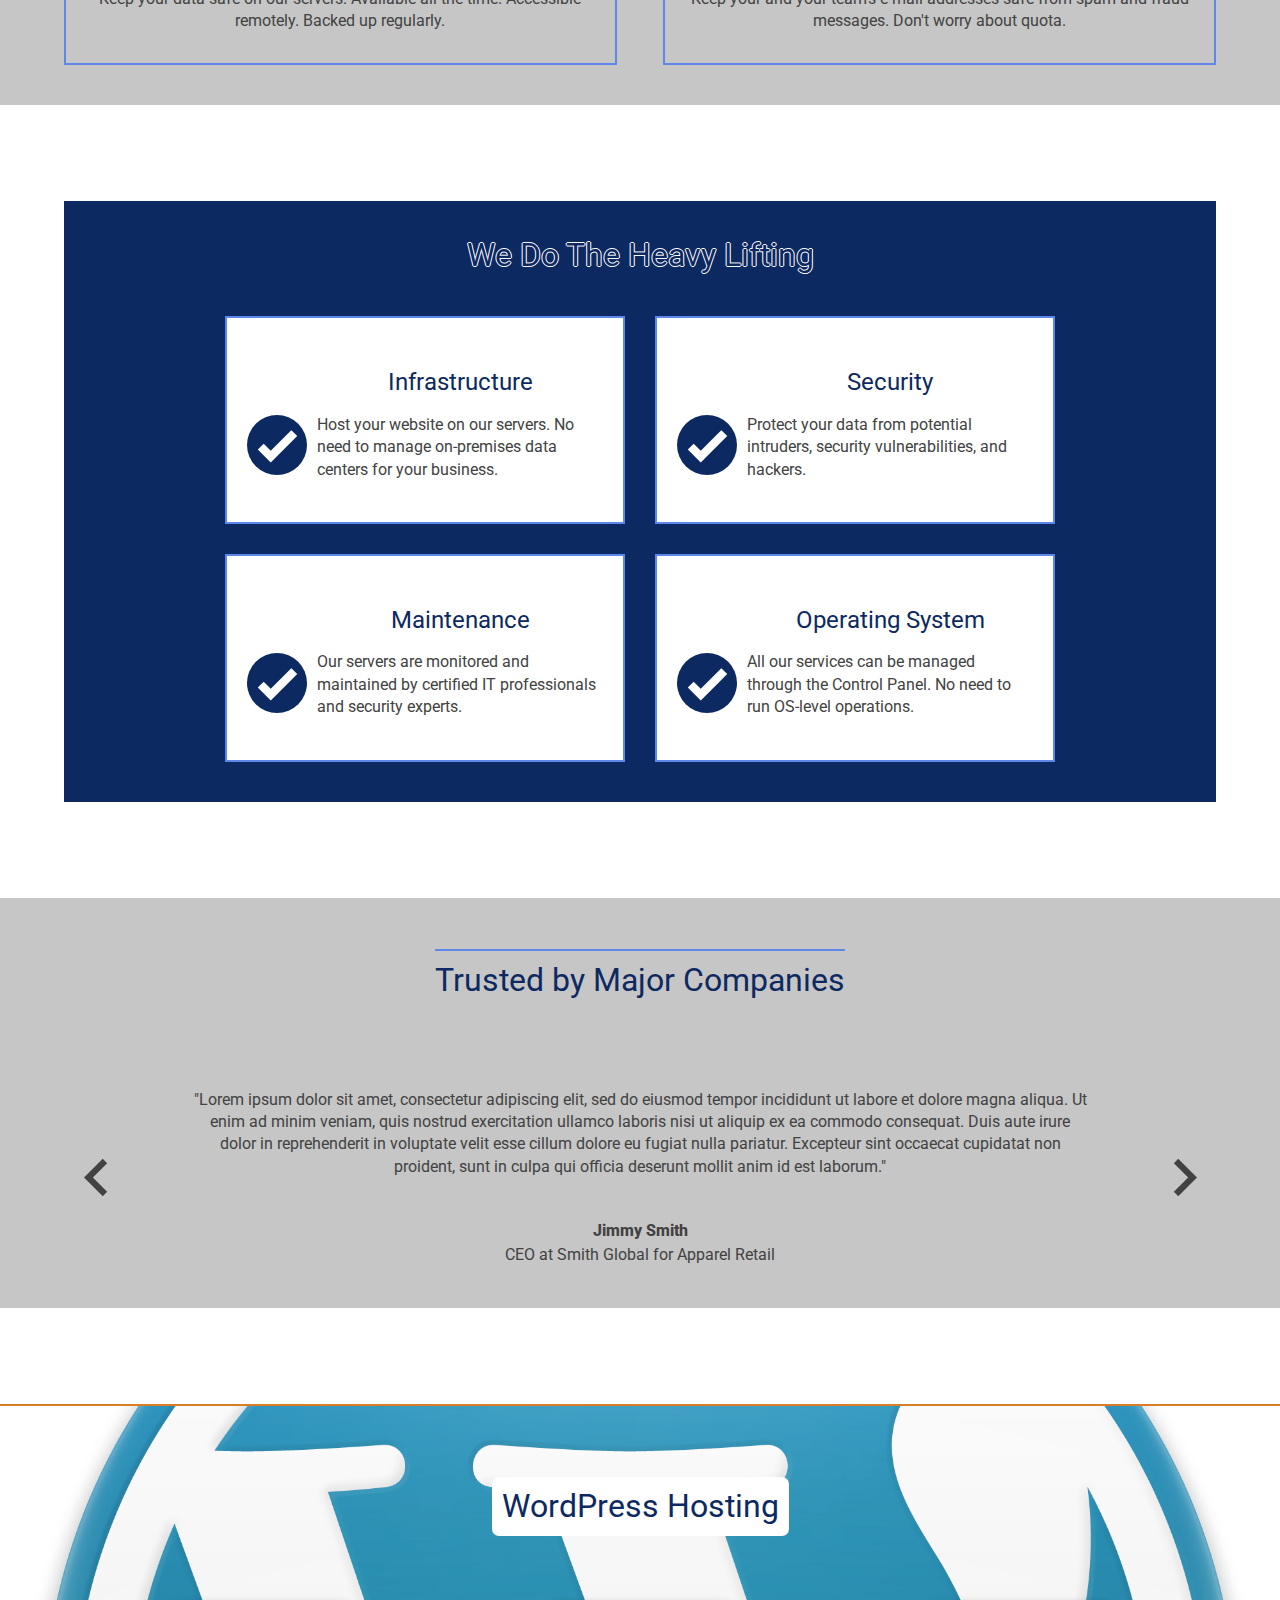
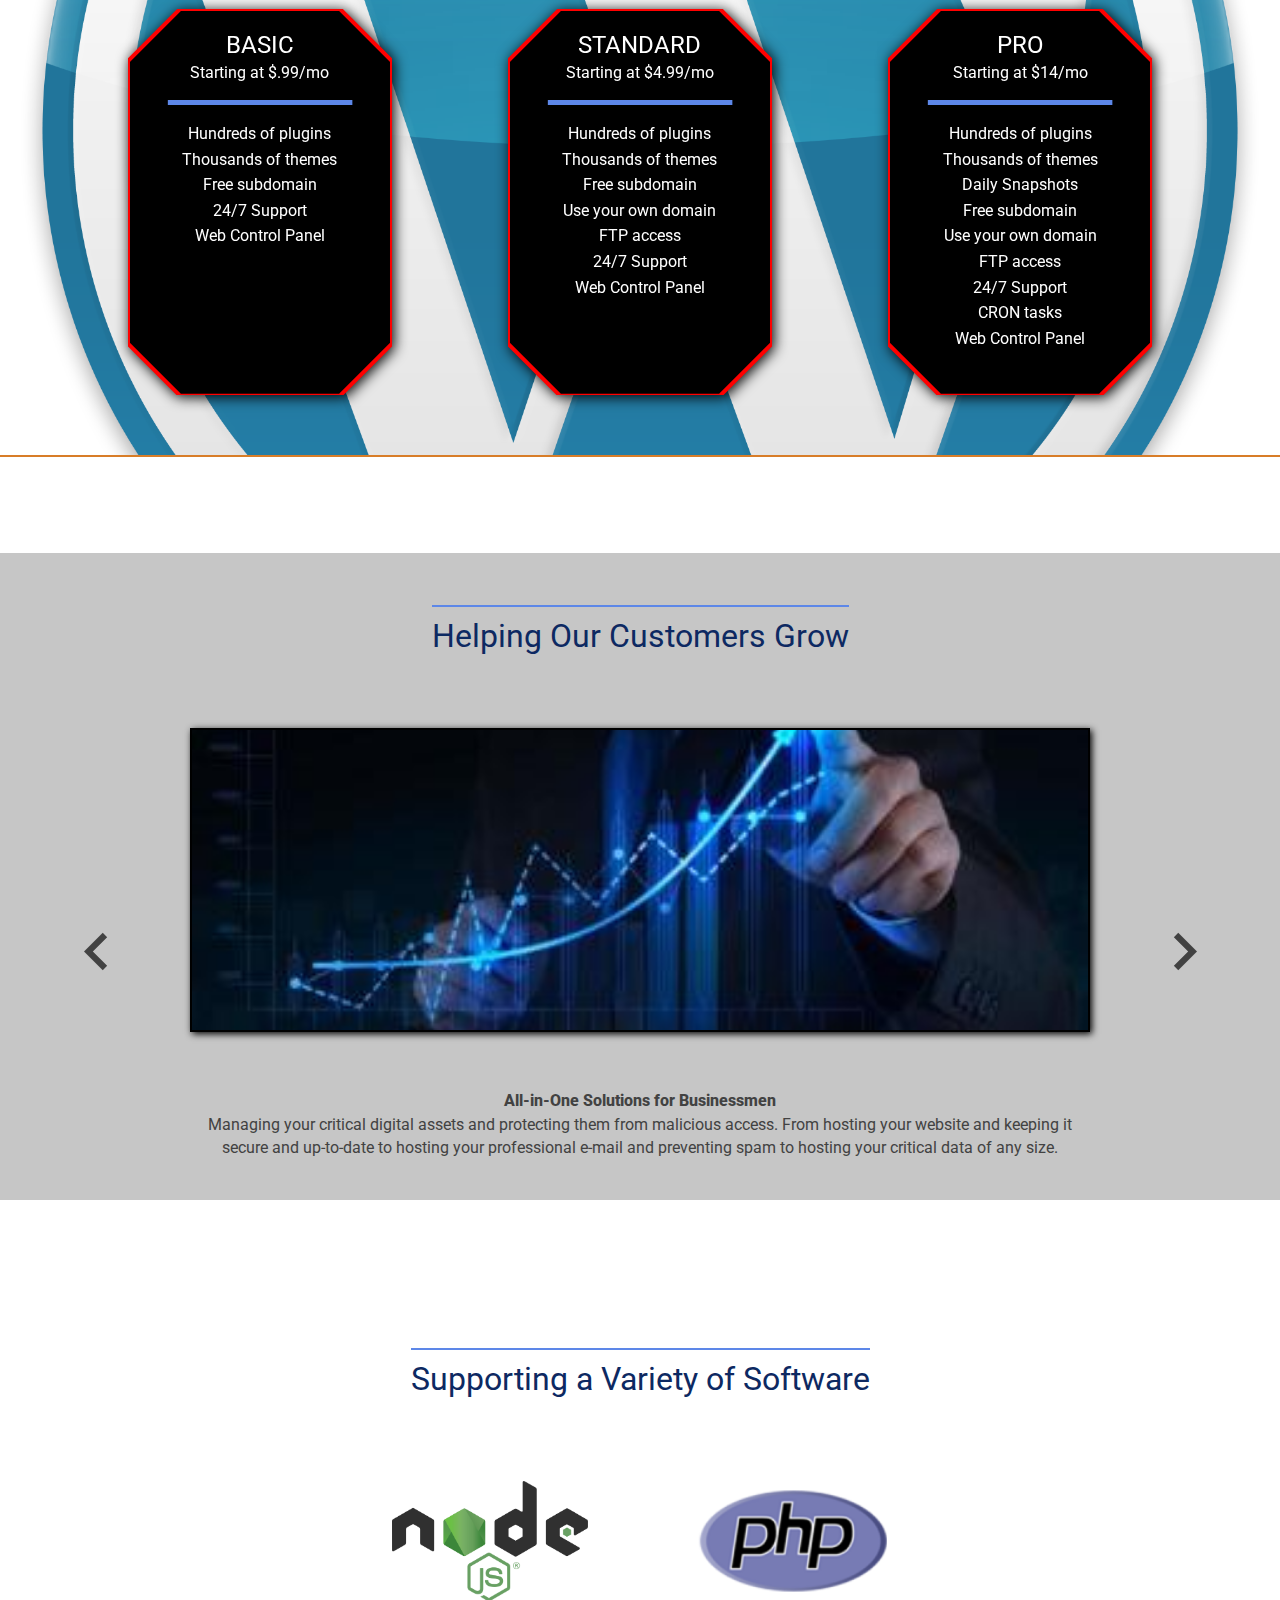
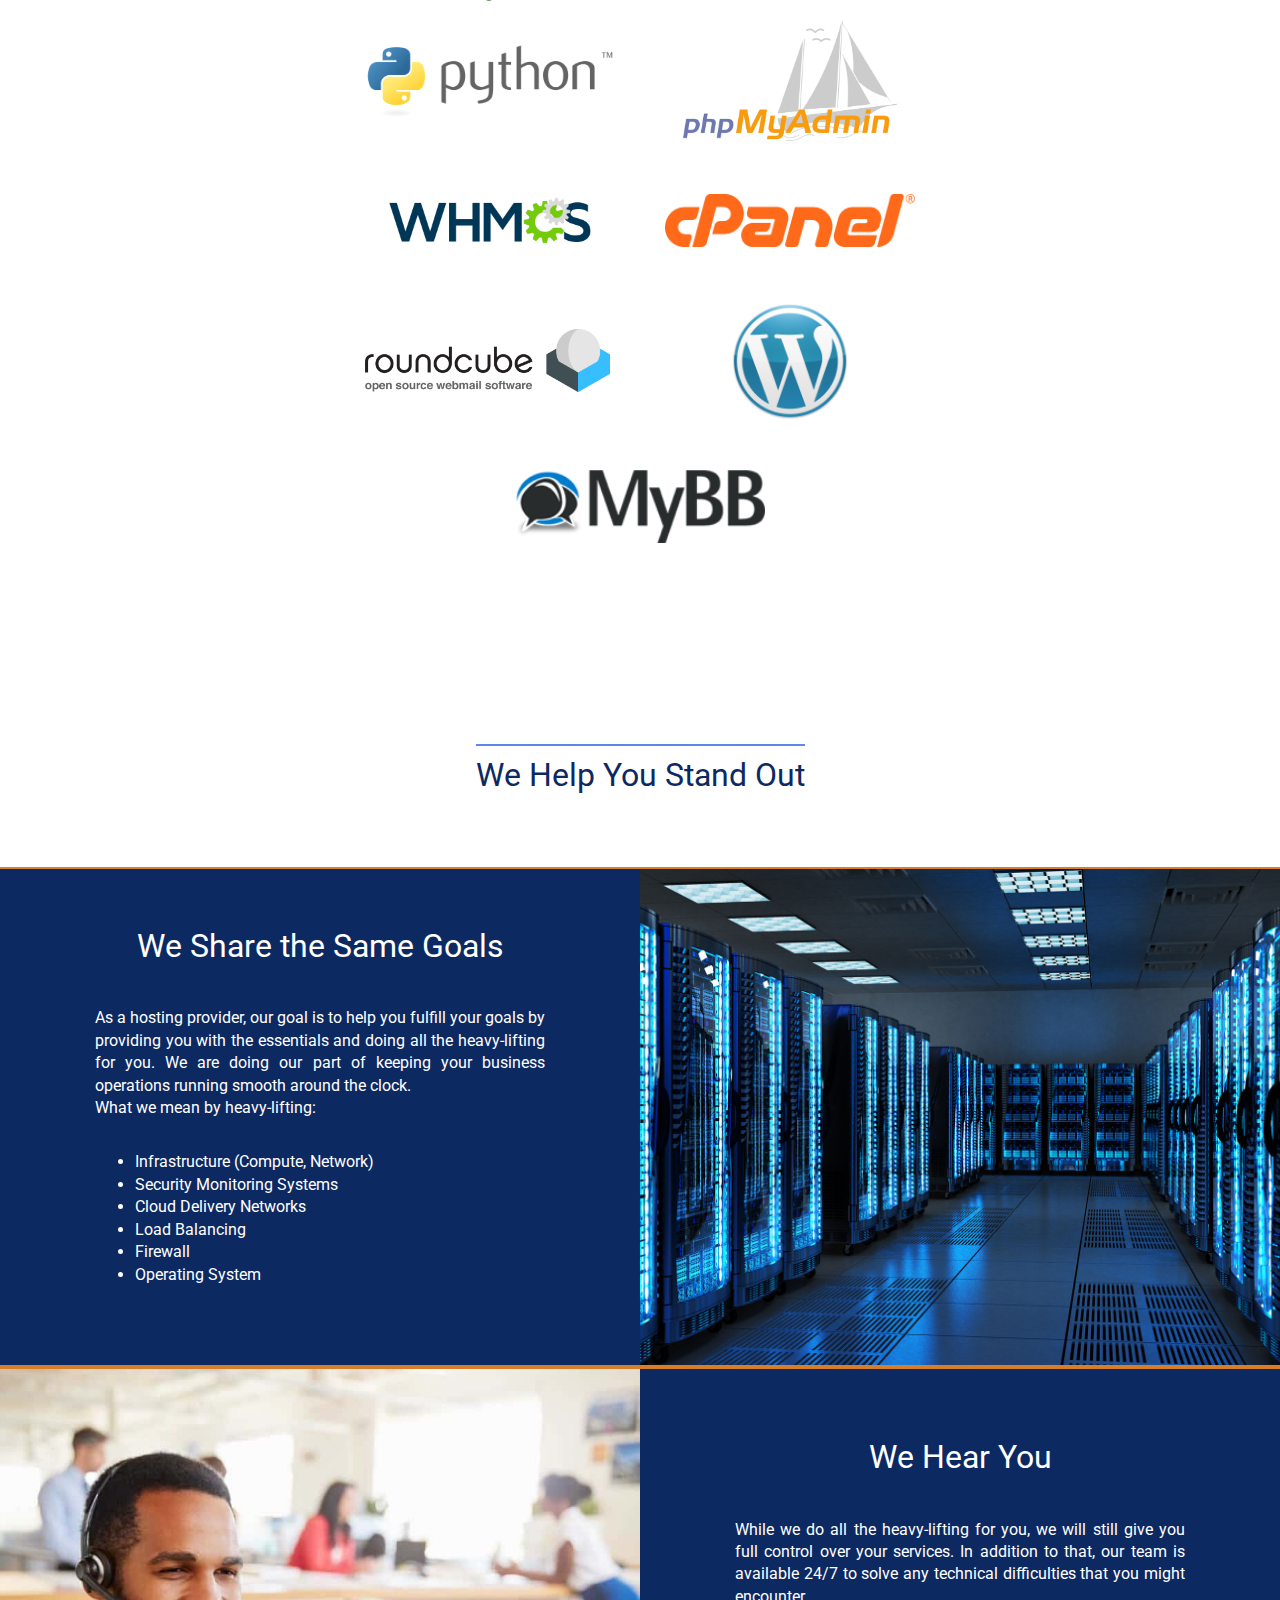
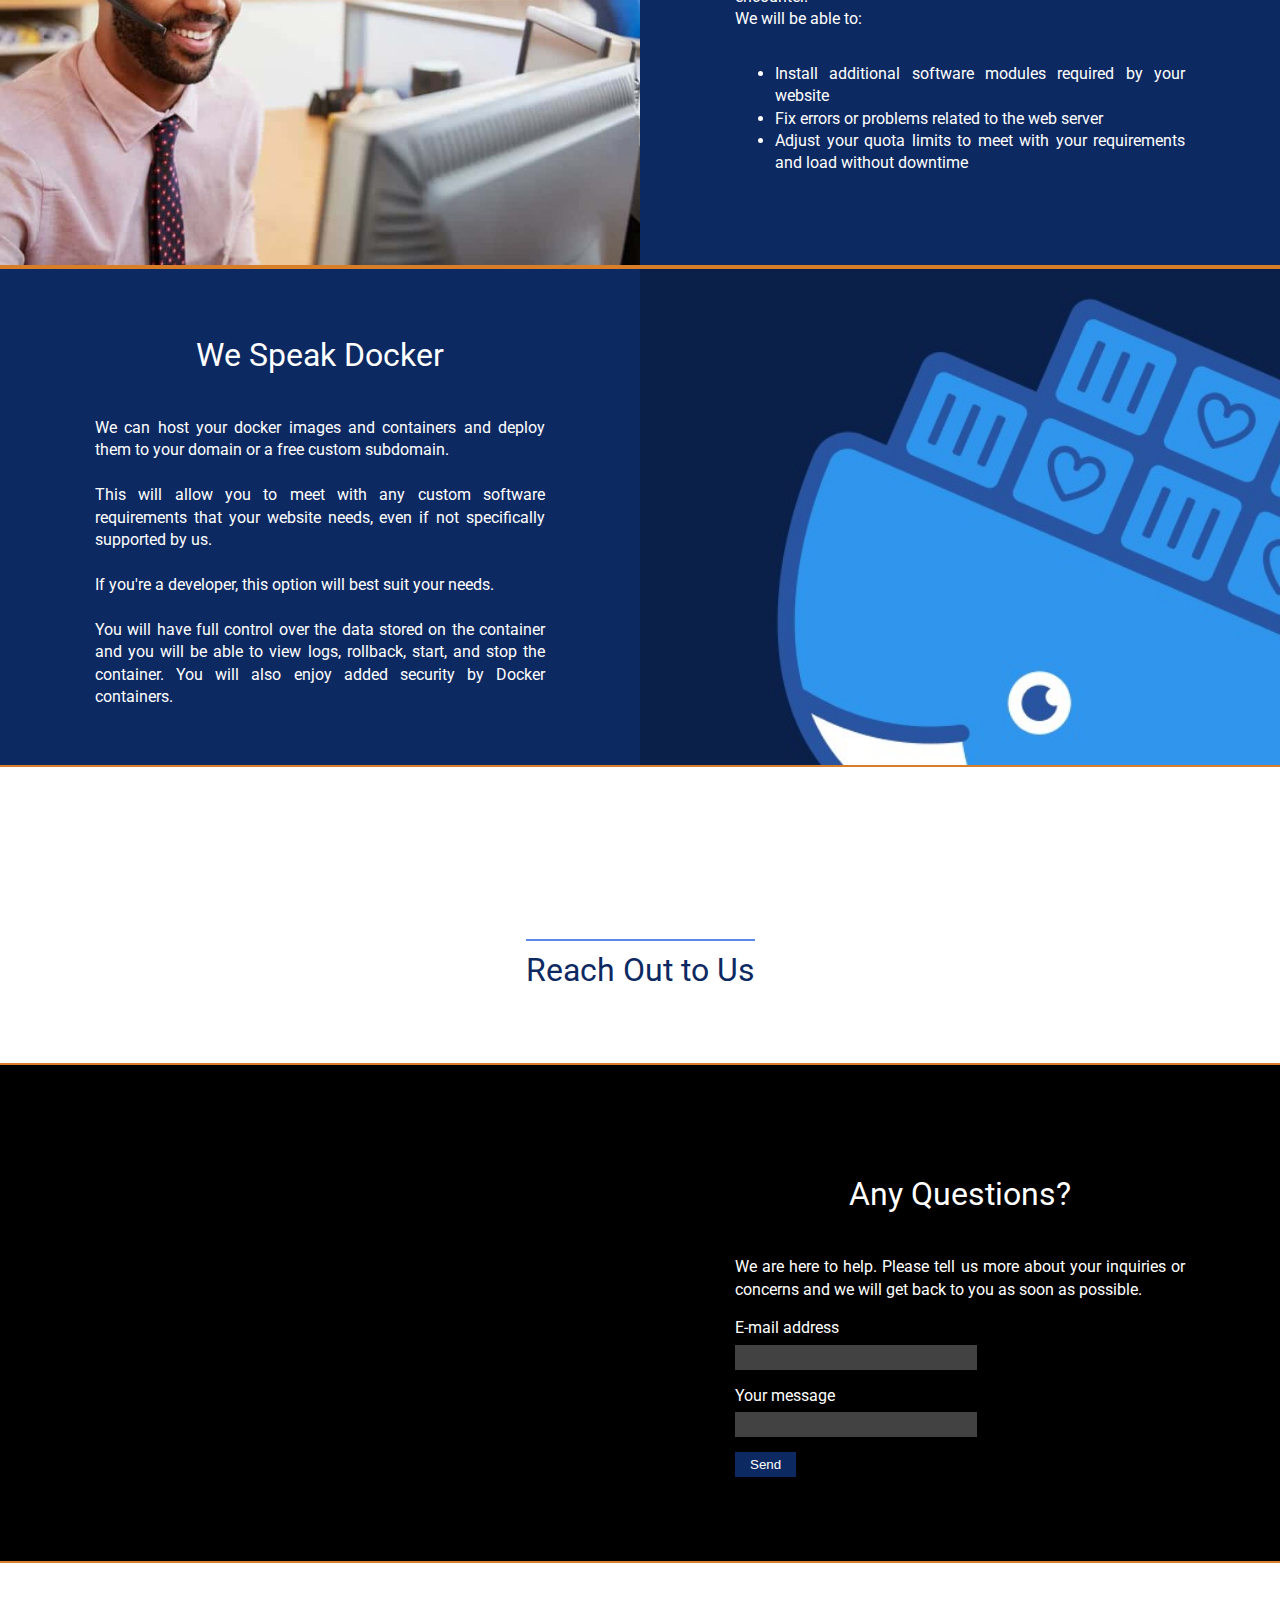
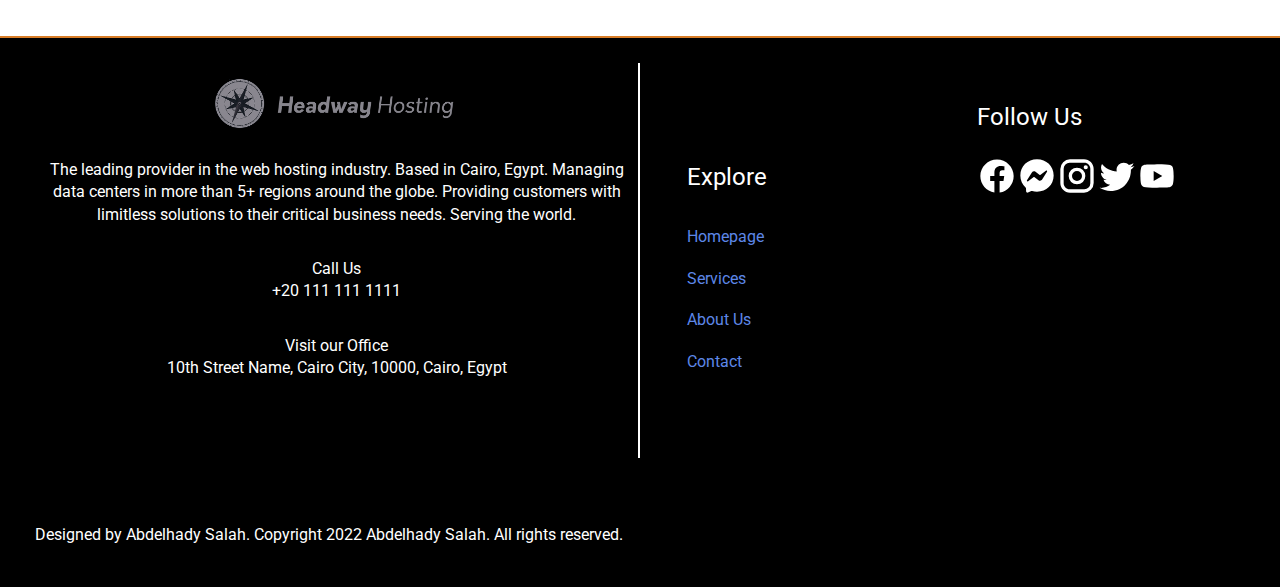
==== commit ae9450ad: "Style and spacing fixes" ====
--- a/about.html
+++ b/about.html
@@ -514,37 +514,39 @@
             </div>
         </section>
         <section class="section-spacing">
-            <div class="section-heading header-to-content primary-color">
-                <h2 class="secondary-light-blue-border-top">We Help You Stand Out</h2>
-            </div>
-            <div class="section-column">
-                <div
-                    class="section-row reach-container secondary-black-bg secondary-orange-border-top secondary-orange-border-bottom secondary-white-color">
-                    <div class="section-column-half reach-map-container">
-                        <iframe
-                            src="https://www.google.com/maps/embed?pb=!1m18!1m12!1m3!1d110502.60389552709!2d31.188423585500136!3d30.059618470287788!2m3!1f0!2f0!3f0!3m2!1i1024!2i768!4f13.1!3m3!1m2!1s0x14583fa60b21beeb%3A0x79dfb296e8423bba!2sCairo%2C%20Cairo%20Governorate!5e0!3m2!1sen!2seg!4v1670871826152!5m2!1sen!2seg"
-                            width="100%" height="100%" style="border:0;" allowfullscreen="" loading="lazy"
-                            referrerpolicy="no-referrer-when-downgrade"></iframe>
-                    </div>
-                    <div class="section-column-half reach-text-container">
-                        <h2 class="reach-heading">Any Questions?</h2>
-                        <p>
-                            We are here to help. Please tell us more about your inquiries or concerns and we will get
-                            back to you as soon as possible.
-                        </p>
-                        <form>
-                            <label for="email">
-                                E-mail address
-                            </label>
-                            <input type="email" name="email" id="email"
-                                class="secondary-dark-grey-bg secondary-white-color">
-                            <label for="email">
-                                Your message
-                            </label>
-                            <input type="text" name="message" id="message"
-                                class="secondary-dark-grey-bg secondary-white-color">
-                            <input type="submit" class="primary-bg secondary-white-color button" value="Send" />
-                        </form>
+            <div class="reach-container-main">
+                <div class="section-heading header-to-content primary-color">
+                    <h2 class="secondary-light-blue-border-top">Reach Out to Us</h2>
+                </div>
+                <div class="section-column">
+                    <div
+                        class="section-row reach-container secondary-black-bg secondary-orange-border-top secondary-orange-border-bottom secondary-white-color">
+                        <div class="section-column-half reach-map-container">
+                            <iframe
+                                src="https://www.google.com/maps/embed?pb=!1m18!1m12!1m3!1d110502.60389552709!2d31.188423585500136!3d30.059618470287788!2m3!1f0!2f0!3f0!3m2!1i1024!2i768!4f13.1!3m3!1m2!1s0x14583fa60b21beeb%3A0x79dfb296e8423bba!2sCairo%2C%20Cairo%20Governorate!5e0!3m2!1sen!2seg!4v1670871826152!5m2!1sen!2seg"
+                                width="100%" height="100%" style="border:0;" allowfullscreen="" loading="lazy"
+                                referrerpolicy="no-referrer-when-downgrade"></iframe>
+                        </div>
+                        <div class="section-column-half reach-text-container">
+                            <h2 class="reach-heading">Any Questions?</h2>
+                            <p>
+                                We are here to help. Please tell us more about your inquiries or concerns and we will get
+                                back to you as soon as possible.
+                            </p>
+                            <form>
+                                <label for="email">
+                                    E-mail address
+                                </label>
+                                <input type="email" name="email" id="email"
+                                    class="secondary-dark-grey-bg secondary-white-color">
+                                <label for="message">
+                                    Your message
+                                </label>
+                                <input type="text" name="message" id="message"
+                                    class="secondary-dark-grey-bg secondary-white-color">
+                                <input type="submit" class="primary-bg secondary-white-color button" value="Send" />
+                            </form>
+                        </div>
                     </div>
                 </div>
             </div>
--- a/style.css
+++ b/style.css
@@ -150,12 +150,20 @@
     border-right: 2px solid #FFFFFF;
 }
 
+.secondary-white-border-top {
+    border-top: 2px solid #FFFFFF;
+}
+
 .secondary-black-color {
     color: #000000;
 }
 
 .secondary-black-bg {
     background-color: #000000;
+}
+
+.secondary-black-border {
+    border: 2px solid #000000;
 }
 
 .overlay-opacity {
@@ -331,7 +339,7 @@
         height: 100vh;
         transform: translateX(-50%);
         position: fixed;
-        top: -100%;
+        top: -100vh;
         left: 50%;
         background-color: black;
         color: white;
@@ -402,7 +410,7 @@
     }
 
     .section-heading h2 {
-        margin: 45px;
+        margin: 75px;
     }
 }
 
@@ -575,6 +583,10 @@
 
 /** Solutions **/
 
+.solutions-container {
+    padding: 25px 0;
+}
+
 .solutions-row {
     width: 80%;
 }
@@ -607,7 +619,7 @@
 /** Regions **/
 
 .regions-container {
-    padding: 185px 0;
+    padding: 25px 0;
     width: 100%;
     background-image: url('./resources/images/other/earth-network.jpg');background-repeat: no-repeat;background-size: cover;background-attachment: fixed;
 }
@@ -660,13 +672,17 @@
 }
 
 .heavy-lifting-container {
-    padding: 15px 0;
+    padding: 25px 0;
     box-sizing: border-box;
     width: 90%;
     margin: 0 auto;
 }
 
 @media screen and (max-width: 768px) {
+    .heavy-lifting-container {
+        width: 100%;
+    }
+
     .heavy-lifting-card-container {
         flex: 0 0 100%;
     }
@@ -708,7 +724,7 @@
 /** Testimonials **/
 
 .testimonials-container {
-    padding: 75px 25px;
+    padding: 25px 0;
 }
 
 .testimonial-container {
@@ -848,7 +864,7 @@
 /** Slideshow Section **/
 
 .slideshow-container {
-    padding: 50px 0;
+    padding: 25px 0;
 }
 
 .slider-container {
@@ -929,7 +945,9 @@
 /** Supported Software **/
 
 .software-container {
-    padding: 50px;
+    padding: 25px 0;
+    width: 70%;
+    margin: 0 auto;
 }
 
 .software-logo {
@@ -983,7 +1001,7 @@
 /** Goals **/
 
 .goals-container {
-    padding: 0;
+    padding: 25px 0;
 }
 
 .goal-container {
@@ -1025,6 +1043,10 @@
 
 /** Reach Out **/
 
+.reach-container-main {
+    padding: 25px 0;
+}
+
 .reach-container {
     justify-content: space-between;
     min-height: 500px;
@@ -1085,7 +1107,7 @@
 .explore-container {
     justify-content: flex-start;
     align-items: flex-start;
-    padding: 15px 35px;
+    padding: 75px 35px;
     line-height: 2.6rem;
 }
 
@@ -1141,7 +1163,7 @@
 }
 
 .offers-main-container {
-    padding: 75px 0;
+    padding: 25px 0;
 }
 
 .offers-container {
@@ -1239,4 +1261,56 @@
     form.contact-form input[type=text], form.contact-form input[type=email] {
         width: 100%;
     }
+}
+
+/** Hosting Plans / Services **/
+
+.hosting-container {
+    padding: 45px 0;
+}
+
+.hosting-card {
+    margin: 5px;
+    display: flex;
+    flex-direction: column;
+    align-items: center;
+    max-width: 275px;
+    border-radius: 5px;
+    overflow: hidden;
+}
+
+.hosting-card-content {
+    text-align: center;
+    width: 60%;
+}
+
+.hosting-plan-heading {
+    margin-bottom: 0;
+    line-height: 1;
+    text-transform: uppercase;
+}
+
+.hosting-plan-pricing {
+    margin-top: 5px;
+}
+
+.hosting-plan-text {
+    line-height: 1.6rem;
+}
+
+.order-now {
+    text-align: center;
+    width: 94%;
+    padding: 10px;
+    font-size: 1.6rem;
+    transition: 1s color, 1s background-color;
+}
+
+.order-now:hover {
+    background-color: transparent;
+    color: white;
+}
+
+.order-now a {
+    color: inherit;
 }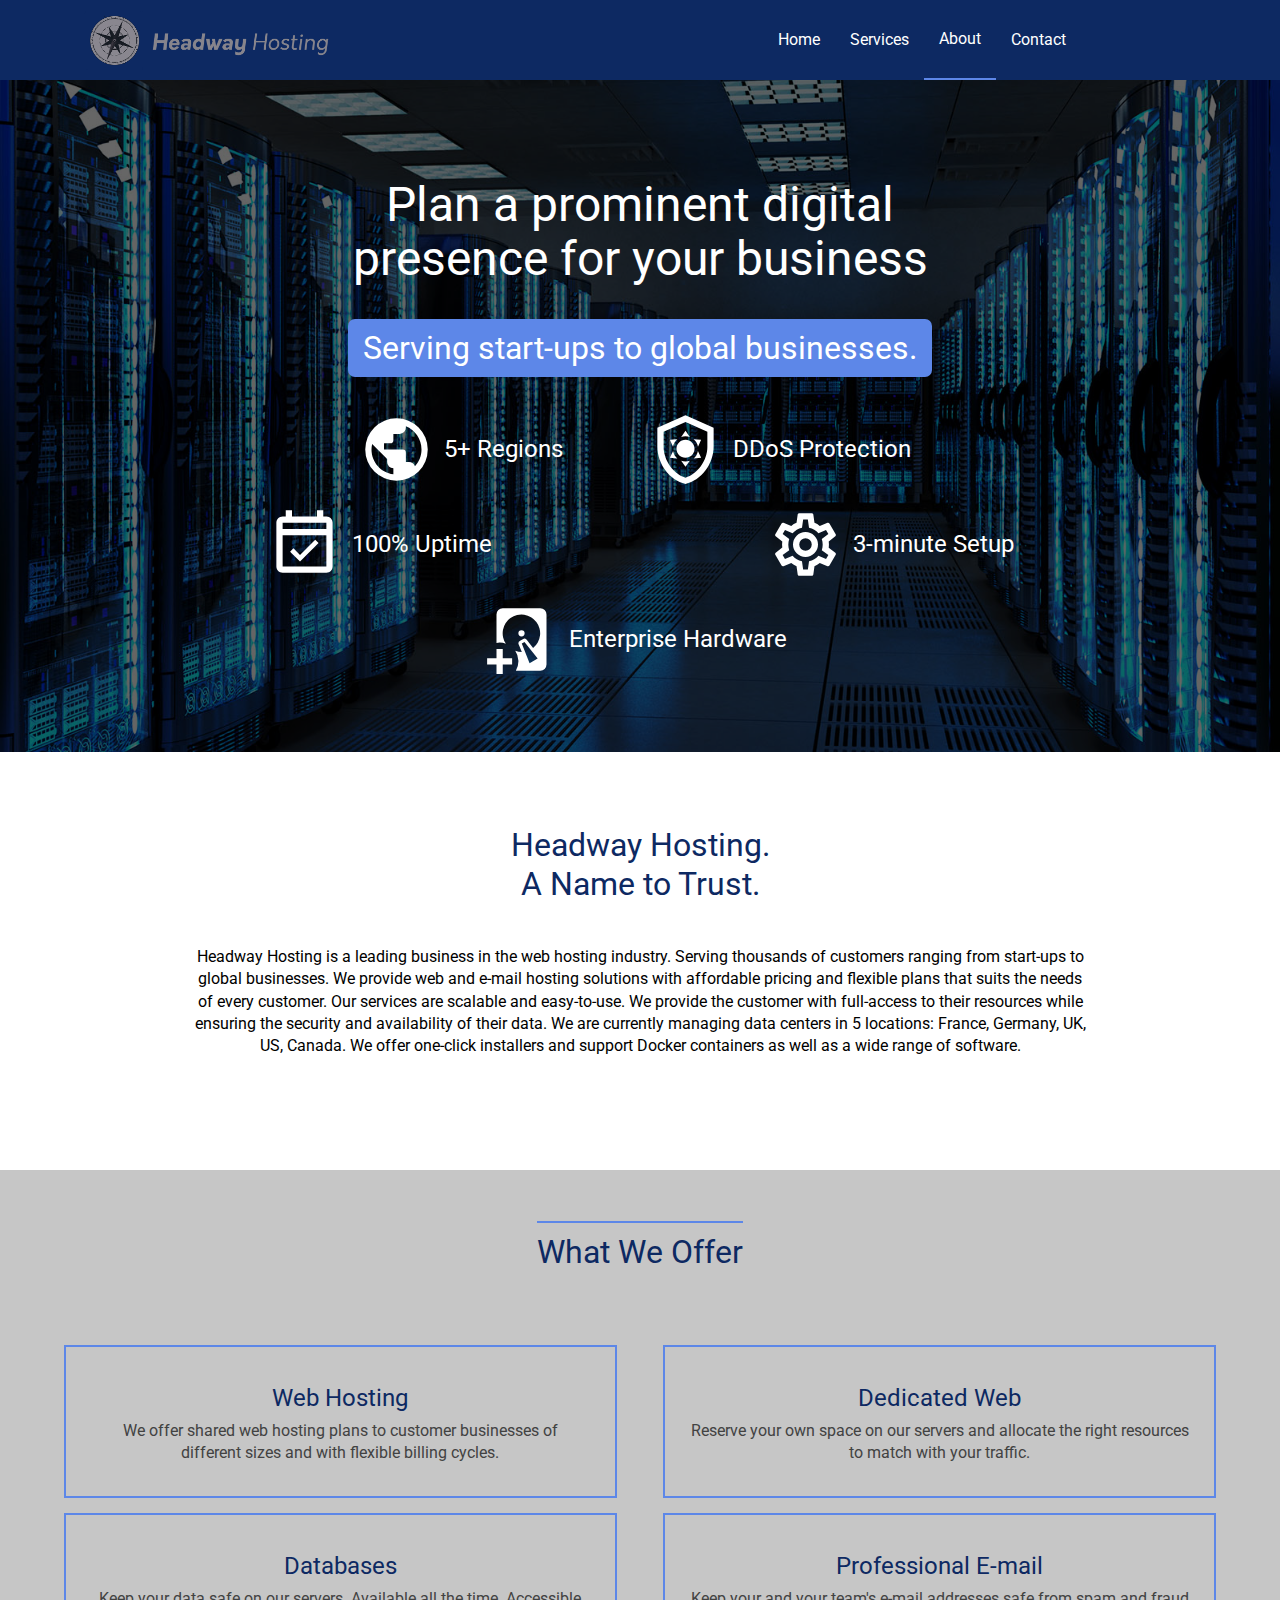
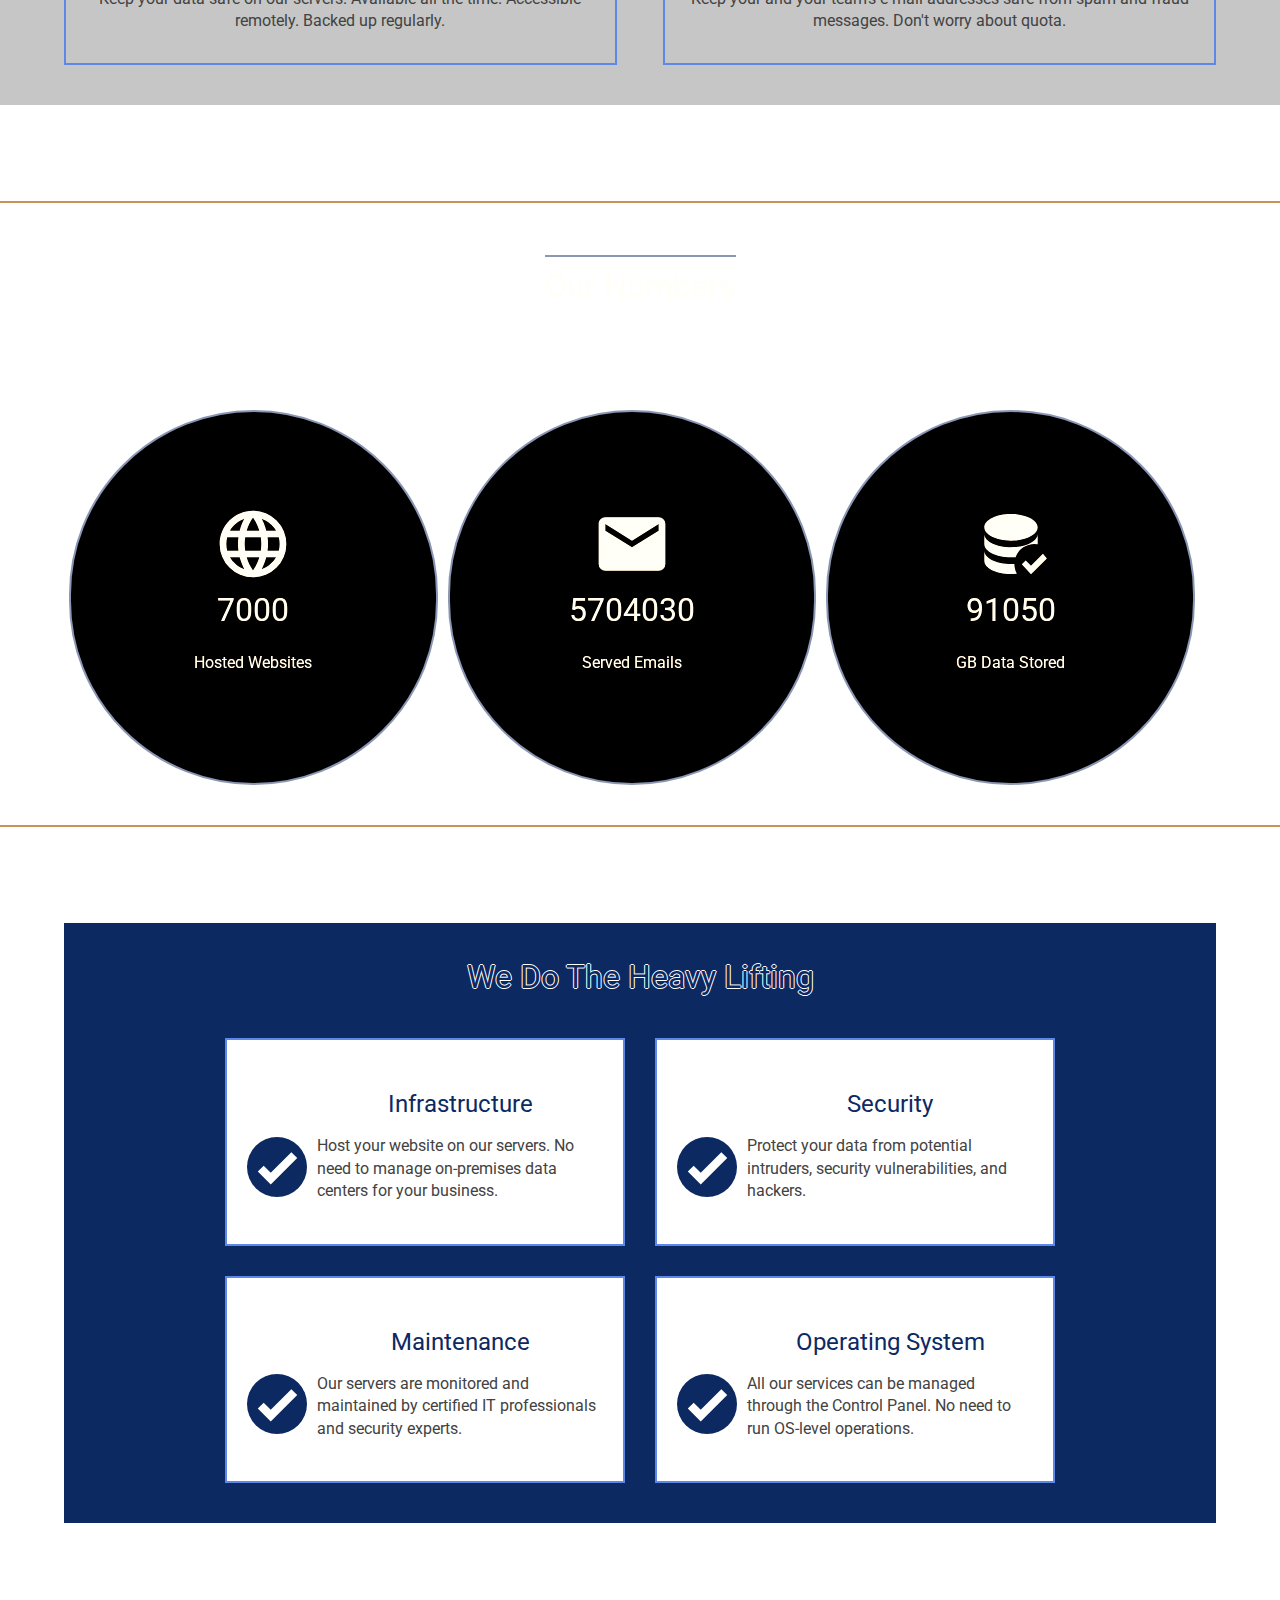
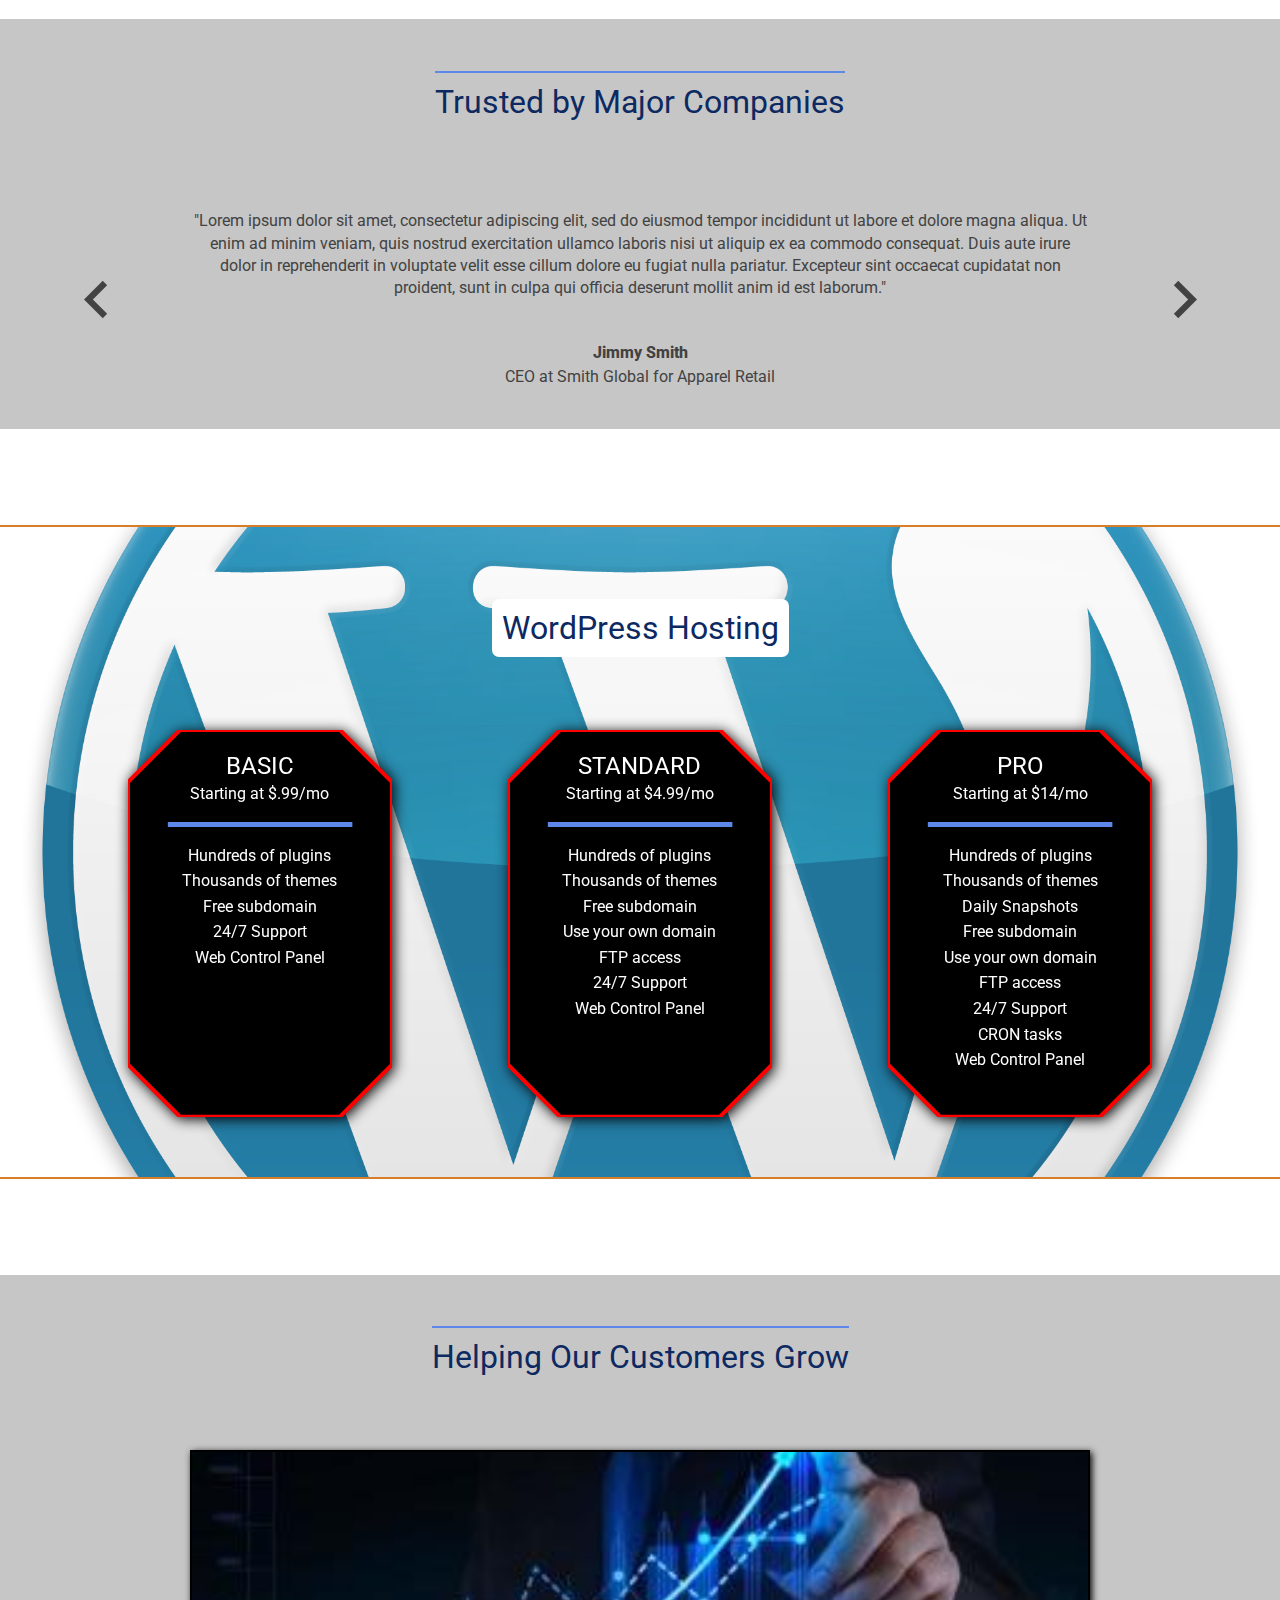
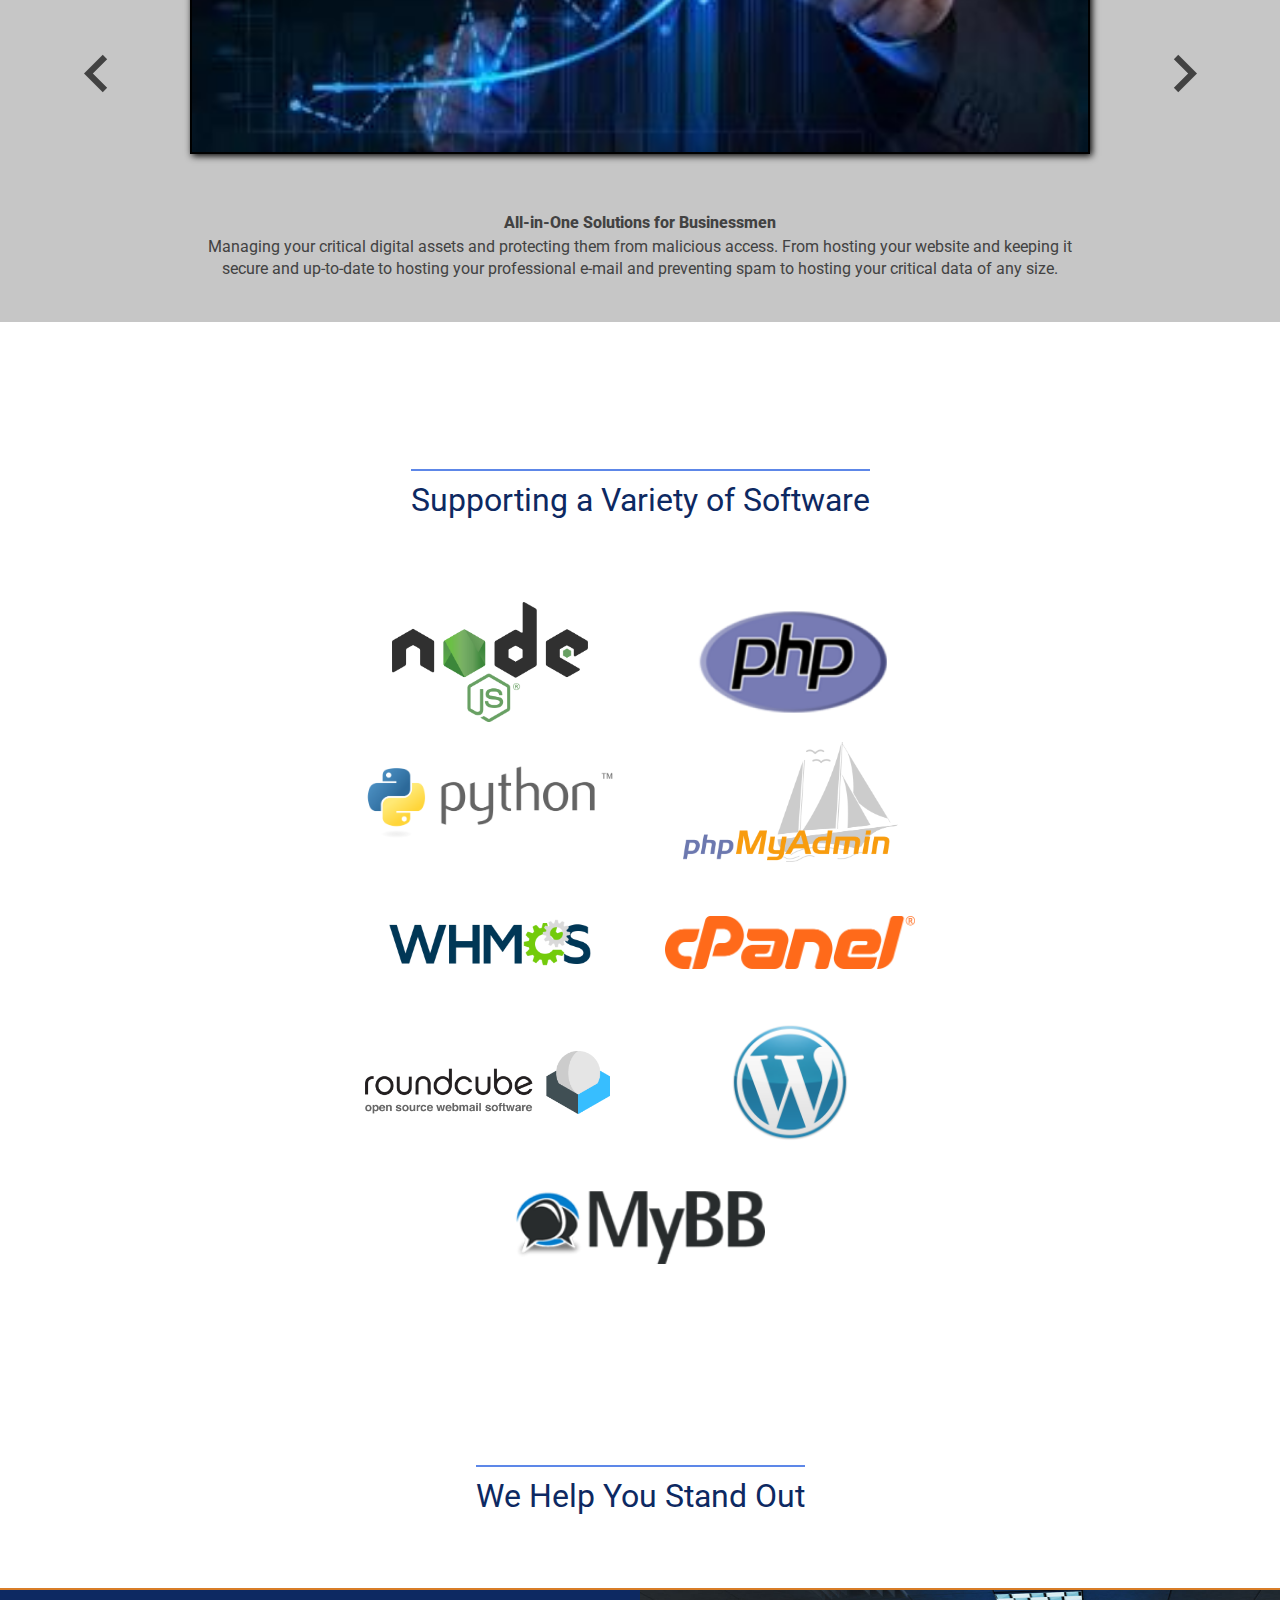
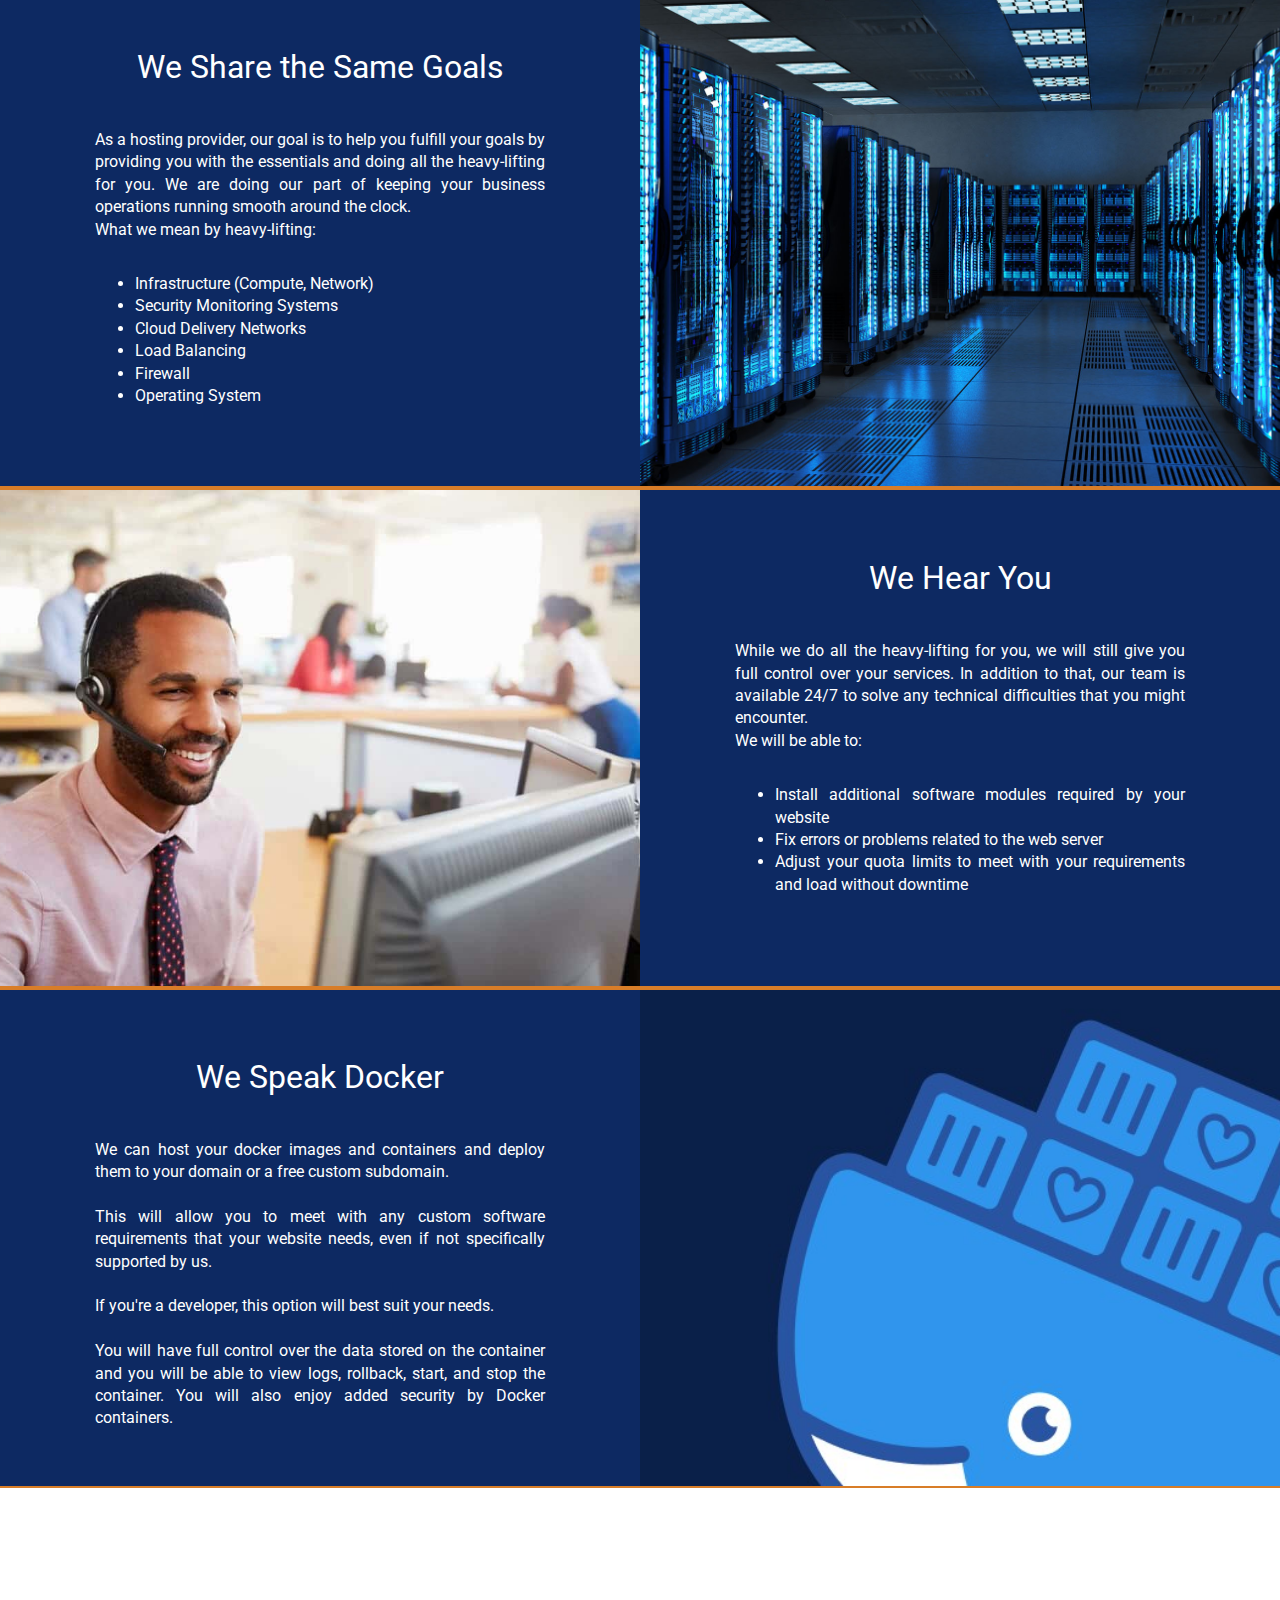
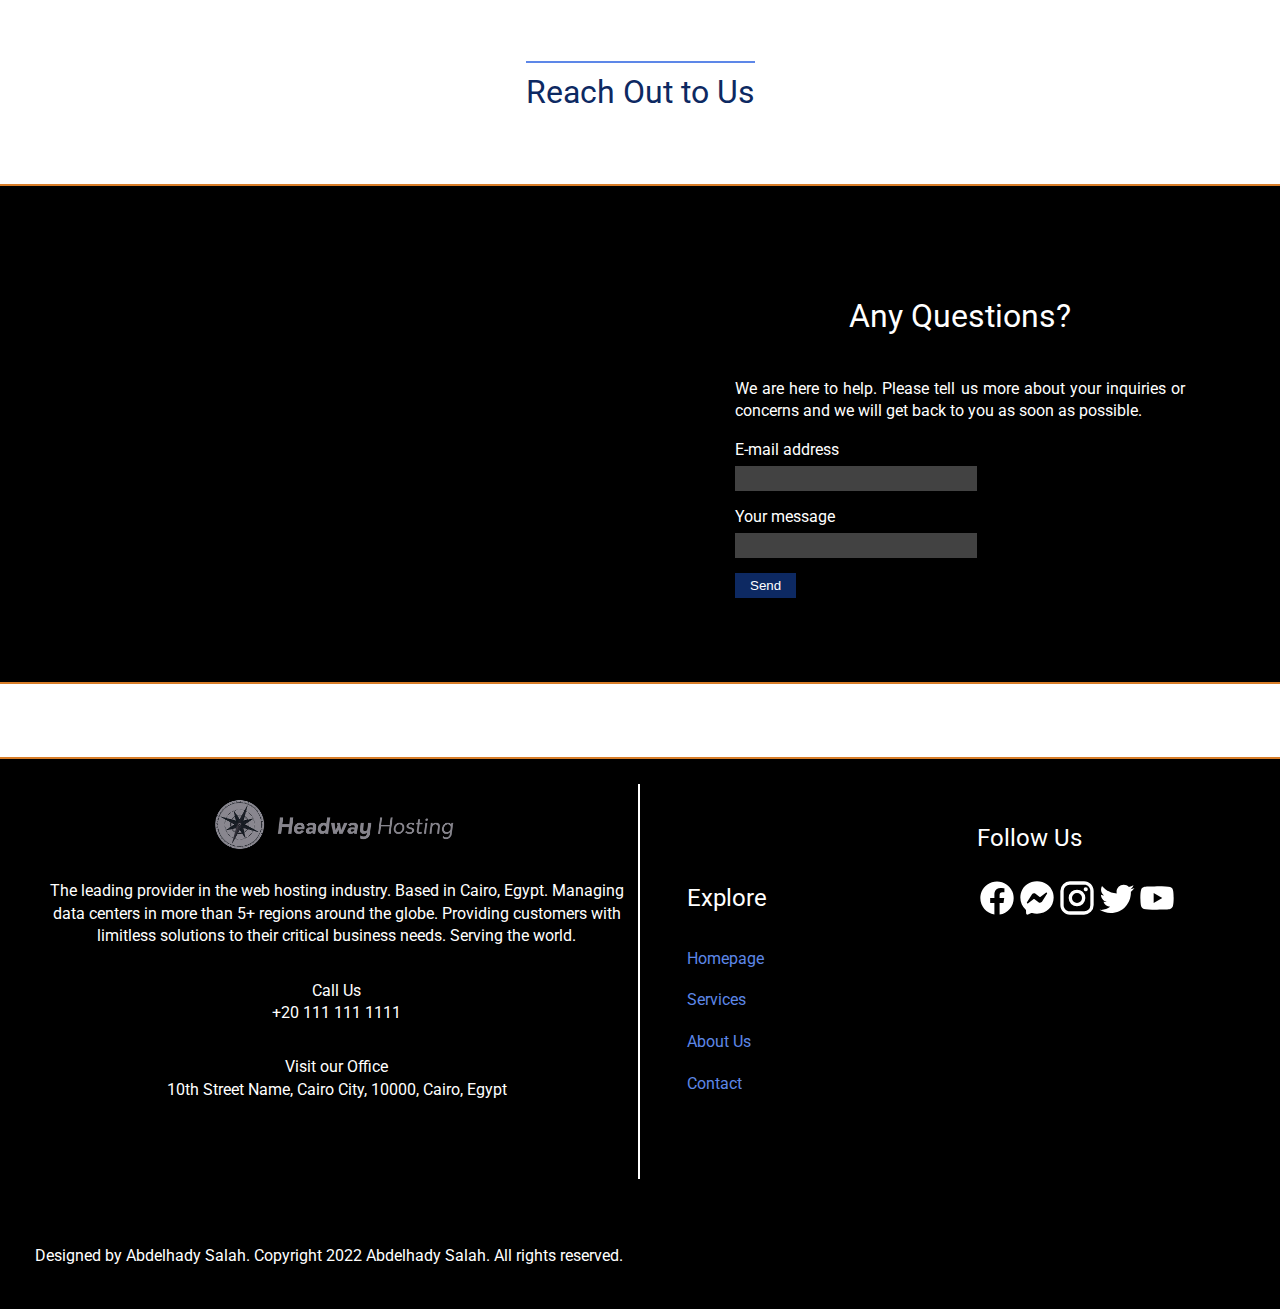
==== commit 4455004f: "Implement numbers counter plus optimize code" ====
--- a/about.html
+++ b/about.html
@@ -152,6 +152,44 @@
                 </div>
             </div>
         </section>
+        <section class="section-spacing">
+            <div class="section-column stats-container secondary-orange-border-top secondary-orange-border-bottom">
+                <div class="section-row stats-heading-container">
+                    <div class="section-heading header-to-content secondary-white-color">
+                        <h2 class="secondary-light-blue-border-top">Our Numbers</h2>
+                    </div>
+                </div>
+                <div class="section-row stats-cards">
+                    <div
+                        class="section-column-third stats-card secondary-black-bg secondary-white-color secondary-light-blue-border">
+                        <div class="section-column stats-card-inner">
+                            <img src="./resources/icons/web.svg" alt="Web Hosted"
+                                class="icon" />
+                            <div class="stats-number">7000</div>
+                            <p class="white-space-nowrap">Hosted Websites</p>
+                        </div>
+                    </div>
+                    <div
+                        class="section-column-third stats-card secondary-black-bg secondary-white-color secondary-light-blue-border">
+                        <div class="section-column stats-card-inner">
+                            <img src="./resources/icons/email.svg" alt="Web Hosted"
+                                class="icon" />
+                            <div class="stats-number">5704030</div>
+                            <p class="white-space-nowrap">Served Emails</p>
+                        </div>
+                    </div>
+                    <div
+                        class="section-column-third stats-card secondary-black-bg secondary-white-color secondary-light-blue-border">
+                        <div class="section-column stats-card-inner">
+                            <img src="./resources/icons/database-check.svg" alt="Web Hosted"
+                                class="icon" />
+                            <div class="stats-number">91050</div>
+                            <p class="white-space-nowrap">GB Data Stored</p>
+                        </div>
+                    </div>
+                </div>
+            </div>
+        </section>
         <section class="heavy-lifting-section section-spacing">
             <div class="primary-bg heavy-lifting-container">
                 <div class="section-row">
--- a/style.css
+++ b/style.css
@@ -47,21 +47,6 @@
     font-weight: 400!important;
 }
 
-@media screen and (max-width: 768px) {
-    h1 {
-        font-size: 2rem;
-        line-height: 2.2rem;
-    }
-    h2 {
-        font-size: 1.6rem;
-        line-height: 1.8rem;
-    }
-    h3 {
-        font-size: 1.4rem;
-        line-height: 1.6rem;
-    }
-}
-
 .primary-color {
     color: #0D2962;
 }
@@ -252,6 +237,21 @@
     border-bottom: 2px solid #5D87E8;
 }
 
+@media screen and (max-width: 768px) {
+    h1 {
+        font-size: 2rem;
+        line-height: 2.2rem;
+    }
+    h2 {
+        font-size: 1.6rem;
+        line-height: 1.8rem;
+    }
+    h3 {
+        font-size: 1.4rem;
+        line-height: 1.6rem;
+    }
+}
+
 /** Logo **/
 
 .logo {
@@ -283,13 +283,6 @@
     box-sizing: border-box;
     padding-left: 77px;
     padding-right: 199px;
-}
-
-@media screen and (max-width: 768px) {
-    .header-content {
-        padding-left: 5px;
-        padding-right: 5px;
-    }
 }
 
 .header-logo img {
@@ -335,6 +328,11 @@
 }
 
 @media screen and (max-width: 768px) {
+    .header-content {
+        padding-left: 5px;
+        padding-right: 5px;
+    }
+
     .header-nav {
         height: 100vh;
         transform: translateX(-50%);
@@ -403,17 +401,6 @@
     margin: 0 auto;
 }
 
-@media screen and (max-width: 768px) {
-    .section-heading {
-        width: 100%;
-        text-align: center;
-    }
-
-    .section-heading h2 {
-        margin: 75px;
-    }
-}
-
 .section-heading h2 {
     padding-top: 10px;
 }
@@ -461,12 +448,6 @@
     box-sizing: border-box;
     align-self: stretch;
     position: relative;
-}
-
-@media screen and (max-width: 768px) {
-    .section-column-half, .section-column-third {
-        flex: 0 0 100%;
-    }
 }
 
 .section-hero {
@@ -503,7 +484,69 @@
     cursor: pointer;
 }
 
+.hero-subheading:hover {
+    background-color: transparent;
+}
+
+.hero-icons {
+    display: flex;
+    position: relative;
+    flex-direction: column;
+    justify-content: center;
+    align-items: center;
+    box-sizing: border-box;
+    margin: 0 auto;
+    width: 80%;
+    padding-top: 25px;
+}
+
+.hero-icon-row {
+    display: flex;
+    flex-direction: row;
+    box-sizing: border-box;
+    align-items: center;
+    justify-content: space-evenly;
+    flex-wrap: wrap;
+}
+
+.hero-icon {
+    display: flex;
+    flex-direction: row;
+    align-items: center;
+    justify-content: center;
+    margin: 10px 75px;
+    flex: 1;
+    cursor: pointer;
+}
+
+.hero-icon:hover {
+    filter: invert(25%);
+}
+
+.hero-icon img {
+    filter: invert(100%);
+    max-width: 75px;
+}
+
+.hero-icon h3 {
+    white-space: nowrap;
+    margin: 0 10px;
+}
+
 @media screen and (max-width: 768px) {
+    .section-heading {
+        width: 100%;
+        text-align: center;
+    }
+
+    .section-heading h2 {
+        margin: 75px;
+    }
+
+    .section-column-half, .section-column-third {
+        flex: 0 0 100%;
+    }
+
     .section-hero {
         min-height: 77vh;
     }
@@ -532,55 +575,6 @@
     }
 }
 
-.hero-subheading:hover {
-    background-color: transparent;
-}
-
-.hero-icons {
-    display: flex;
-    position: relative;
-    flex-direction: column;
-    justify-content: center;
-    align-items: center;
-    box-sizing: border-box;
-    margin: 0 auto;
-    width: 80%;
-    padding-top: 25px;
-}
-
-.hero-icon-row {
-    display: flex;
-    flex-direction: row;
-    box-sizing: border-box;
-    align-items: center;
-    justify-content: space-evenly;
-    flex-wrap: wrap;
-}
-
-.hero-icon {
-    display: flex;
-    flex-direction: row;
-    align-items: center;
-    justify-content: center;
-    margin: 10px 75px;
-    flex: 1;
-    cursor: pointer;
-}
-
-.hero-icon:hover {
-    filter: invert(25%);
-}
-
-.hero-icon img {
-    filter: invert(100%);
-    max-width: 75px;
-}
-
-.hero-icon h3 {
-    white-space: nowrap;
-    margin: 0 10px;
-}
-
 /** Solutions **/
 
 .solutions-container {
@@ -597,23 +591,23 @@
     margin: 5px;
 }
 
+.solution-icon-row {
+    width: 73%;
+    flex-wrap: nowrap;
+}
+
+.solution-text-row {
+    width: 73%;
+}
+
+.solution-text-row p {
+    line-height: 1.6rem;
+}
+
 @media screen and (max-width: 768px) {
     .solution-column {
         margin: 5px 0;
     }
-}
-
-.solution-icon-row {
-    width: 73%;
-    flex-wrap: nowrap;
-}
-
-.solution-text-row {
-    width: 73%;
-}
-
-.solution-text-row p {
-    line-height: 1.6rem;
 }
 
 /** Regions **/
@@ -634,16 +628,6 @@
     justify-content: flex-start;
 }
 
-@media screen and (max-width: 768px) {
-    .region-cards {
-        justify-content: center;
-    }
-    .region-card {
-        min-width: 295px!important;
-        padding: 0!important;
-    }
-}
-
 .region-card {
     padding: 10px 15px;
     min-width: 345px;
@@ -658,6 +642,16 @@
 .region-flag {
     width: 75px;
     margin: 0 15px;
+}
+
+@media screen and (max-width: 768px) {
+    .region-cards {
+        justify-content: center;
+    }
+    .region-card {
+        min-width: 295px!important;
+        padding: 0!important;
+    }
 }
 
 /** Heavy Lifting **/
@@ -678,16 +672,6 @@
     margin: 0 auto;
 }
 
-@media screen and (max-width: 768px) {
-    .heavy-lifting-container {
-        width: 100%;
-    }
-
-    .heavy-lifting-card-container {
-        flex: 0 0 100%;
-    }
-}
-
 .heavy-lifting-heading-effect {
     text-shadow: -1px 0 white, 1px 0 white, 0 -1px white, 0 1px white;
 }
@@ -719,6 +703,18 @@
 .heavy-lifting-card-heading {
     margin-bottom: 0;
     text-align: center;
+}
+
+@media screen and (max-width: 768px) {
+    .heavy-lifting-container {
+        width: 100%;
+    }
+
+    .heavy-lifting-card-container {
+        flex: 0 0 100%;
+        margin-left: 0!important;
+        margin-right: 0!important;
+    }
 }
 
 /** Testimonials **/
@@ -781,6 +777,12 @@
     width: 75px;
     filter: invert(23%) sepia(0%) saturate(84%) hue-rotate(150deg) brightness(90%) contrast(82%);
     cursor: pointer;
+}
+
+@media screen and (max-width: 768px) {
+    .testimonial-prev, .testimonial-next {
+        width: auto;
+    }
 }
 
 /** WP Hosting **/
@@ -1068,6 +1070,11 @@
     flex: 0 0 50%;
 }
 
+.reach-heading {
+    text-align: center;
+    width: 100%;
+}
+
 @media screen and (max-width: 768px) {
     .reach-map-container {
         flex: 0 0 100%;
@@ -1081,11 +1088,6 @@
     .reach-text-container h3, .reach-container p {
         text-align: center;
     }
-}
-
-.reach-heading {
-    text-align: center;
-    width: 100%;
 }
 
 /** Footer **/
@@ -1191,7 +1193,61 @@
     margin-top: 10px;
 }
 
+.stats-container {
+    padding: 25px 0;
+    width: 100%;
+    background-image: url('./resources/images/other/data-center-image.jpg');
+    background-repeat: no-repeat;
+    background-size: cover;
+    background-attachment: fixed;
+    filter: sepia(50%);
+}
+
+.stats-heading-container {
+    width: 90%;
+}
+
+.stats-cards {
+    width: 90%;
+    margin-bottom: 10px;
+    justify-content: flex-start;
+}
+
+.stats-card {
+    padding: 10px;
+    width: 375px;
+    height: 375px;
+    margin: 5px;
+    border-radius: 1000px;
+    cursor: pointer;
+    user-select: none;
+    transition: 4s background-color, 4s text-shadow;
+}
+
+.stats-card:hover {
+    background-color: transparent;
+    text-shadow: -2px 0 black, 2px 0 black, 0 -2px black, 0 2px black;
+}
+
+.stats-card-inner {
+    justify-content: flex-start;
+    flex-wrap: nowrap;
+}
+
+.stats-number {
+    margin: 15px 0;
+    text-align: center;
+    font-size: 2rem;
+}
+
 @media screen and (max-width: 768px) {
+    .stats-cards {
+        justify-content: center;
+    }
+    .stats-card {
+        min-width: 295px!important;
+        padding: 0!important;
+    }
     .about-container {
         padding: 25px 15px;
         text-align: justify;
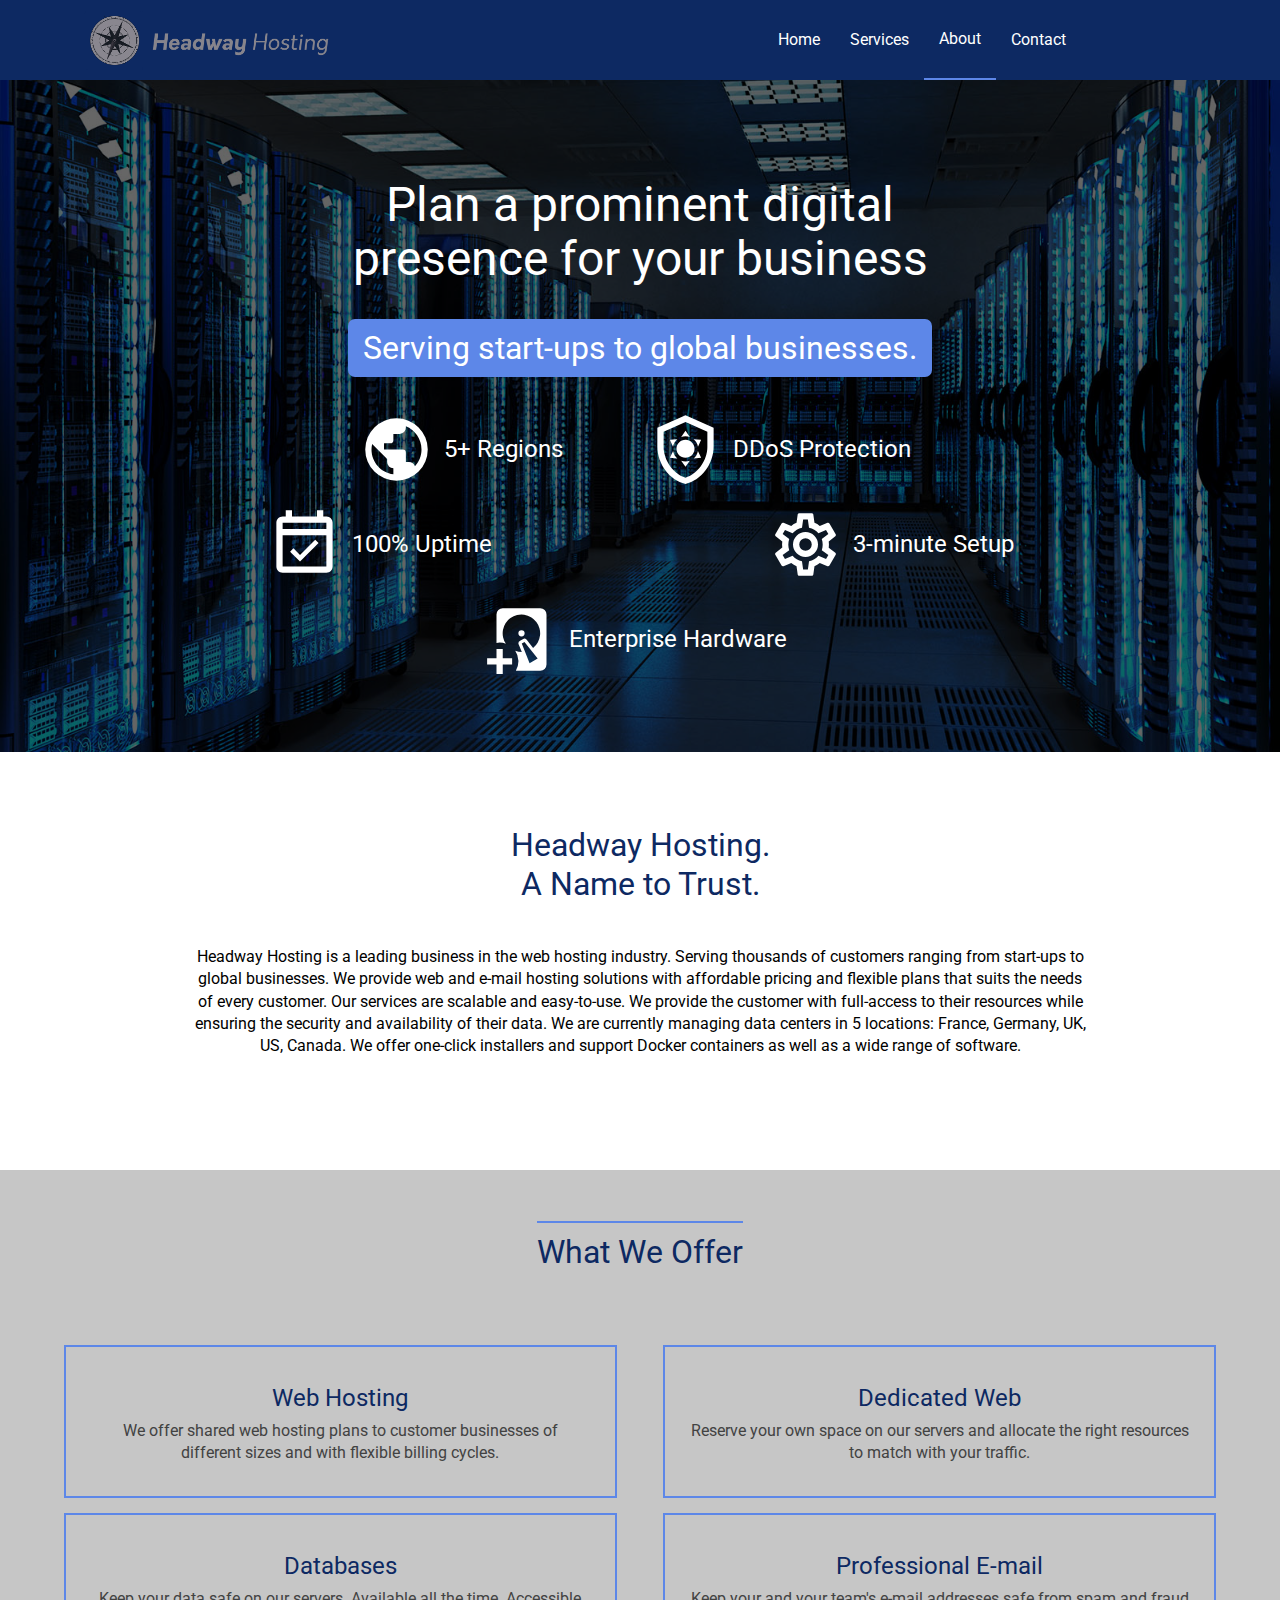
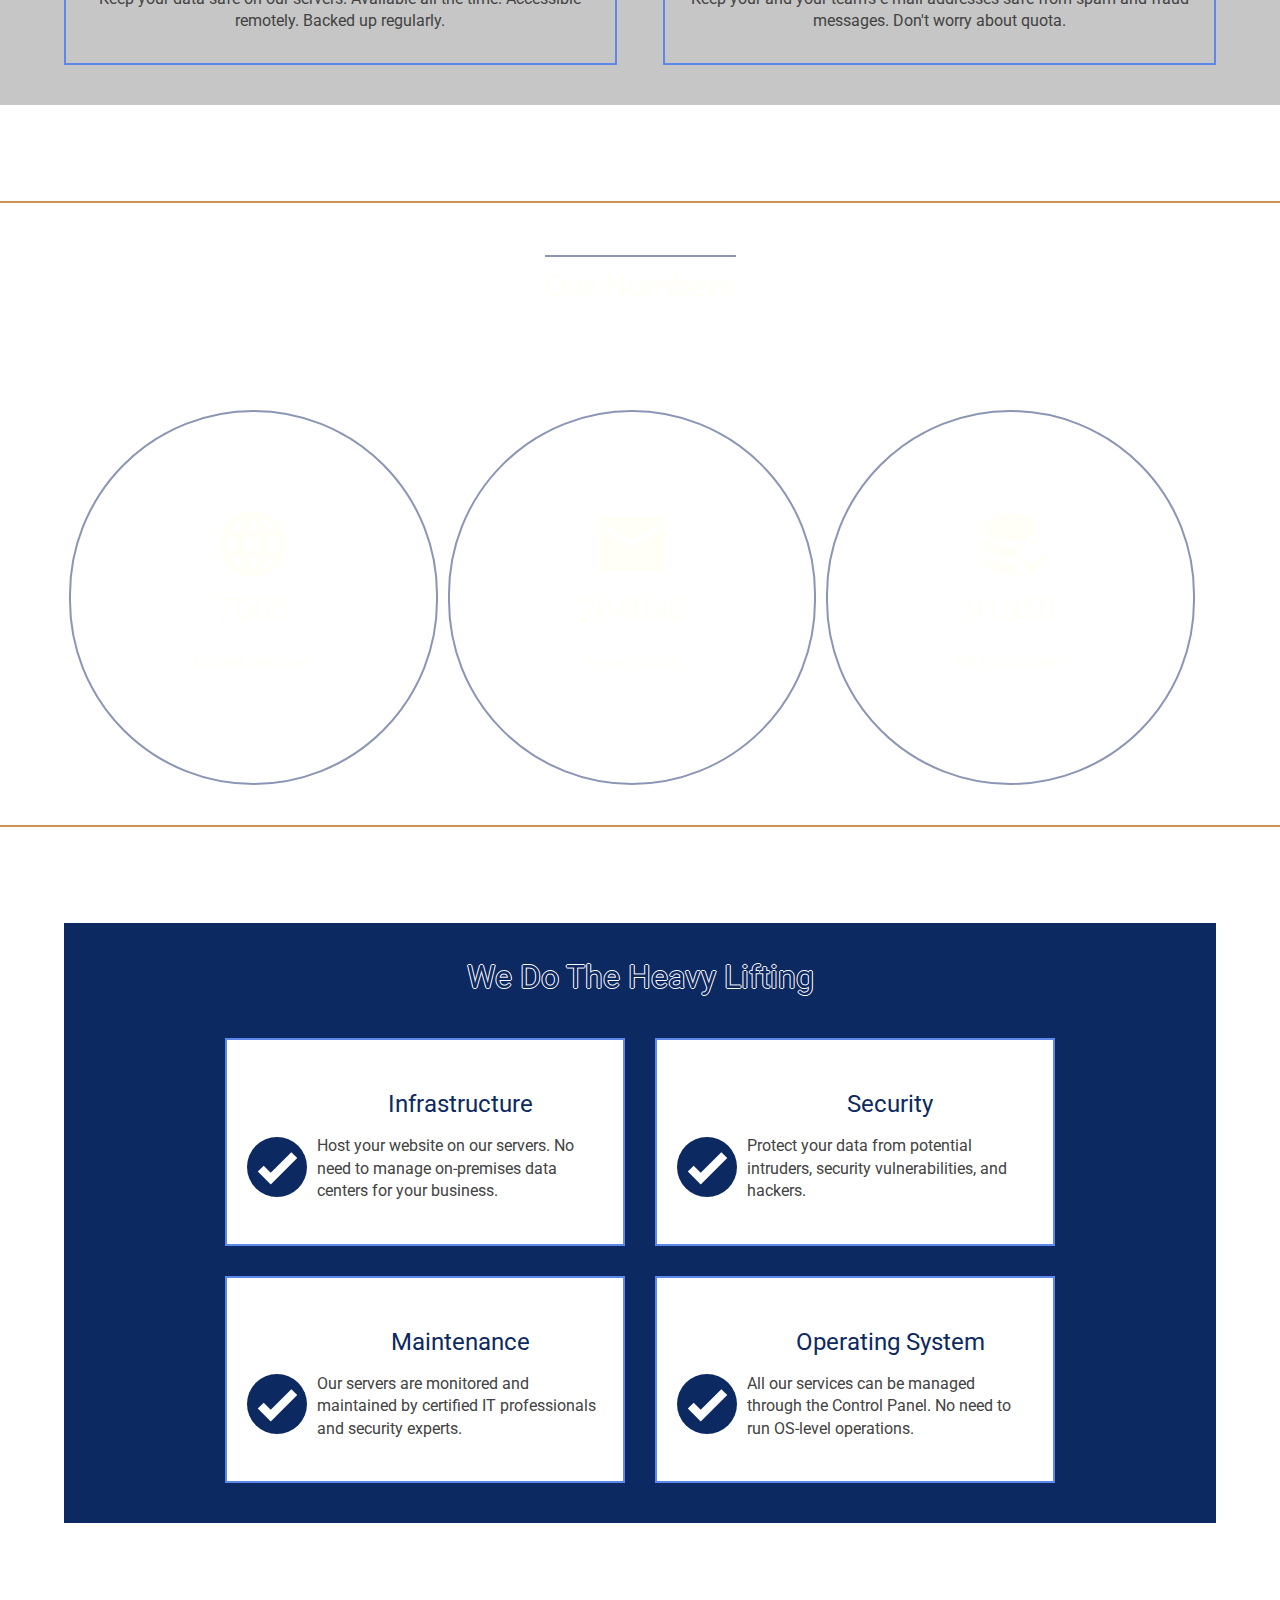
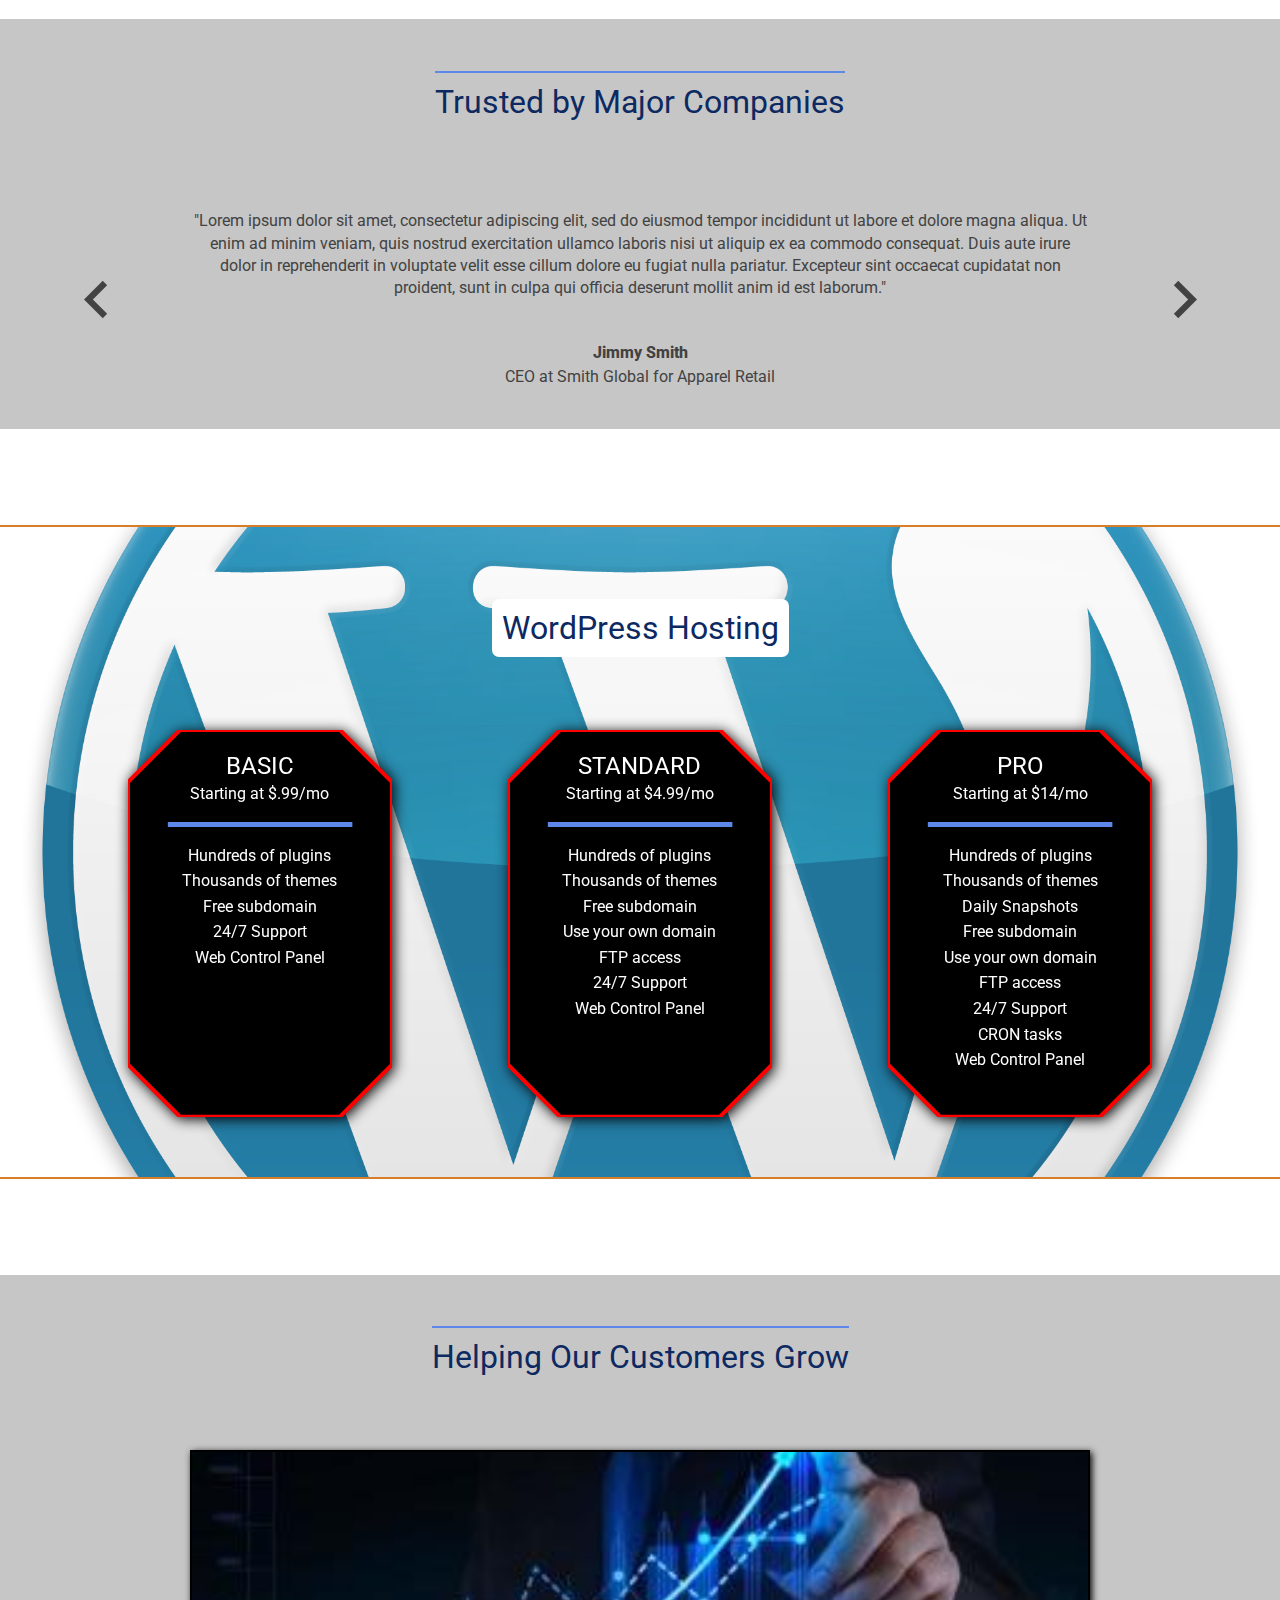
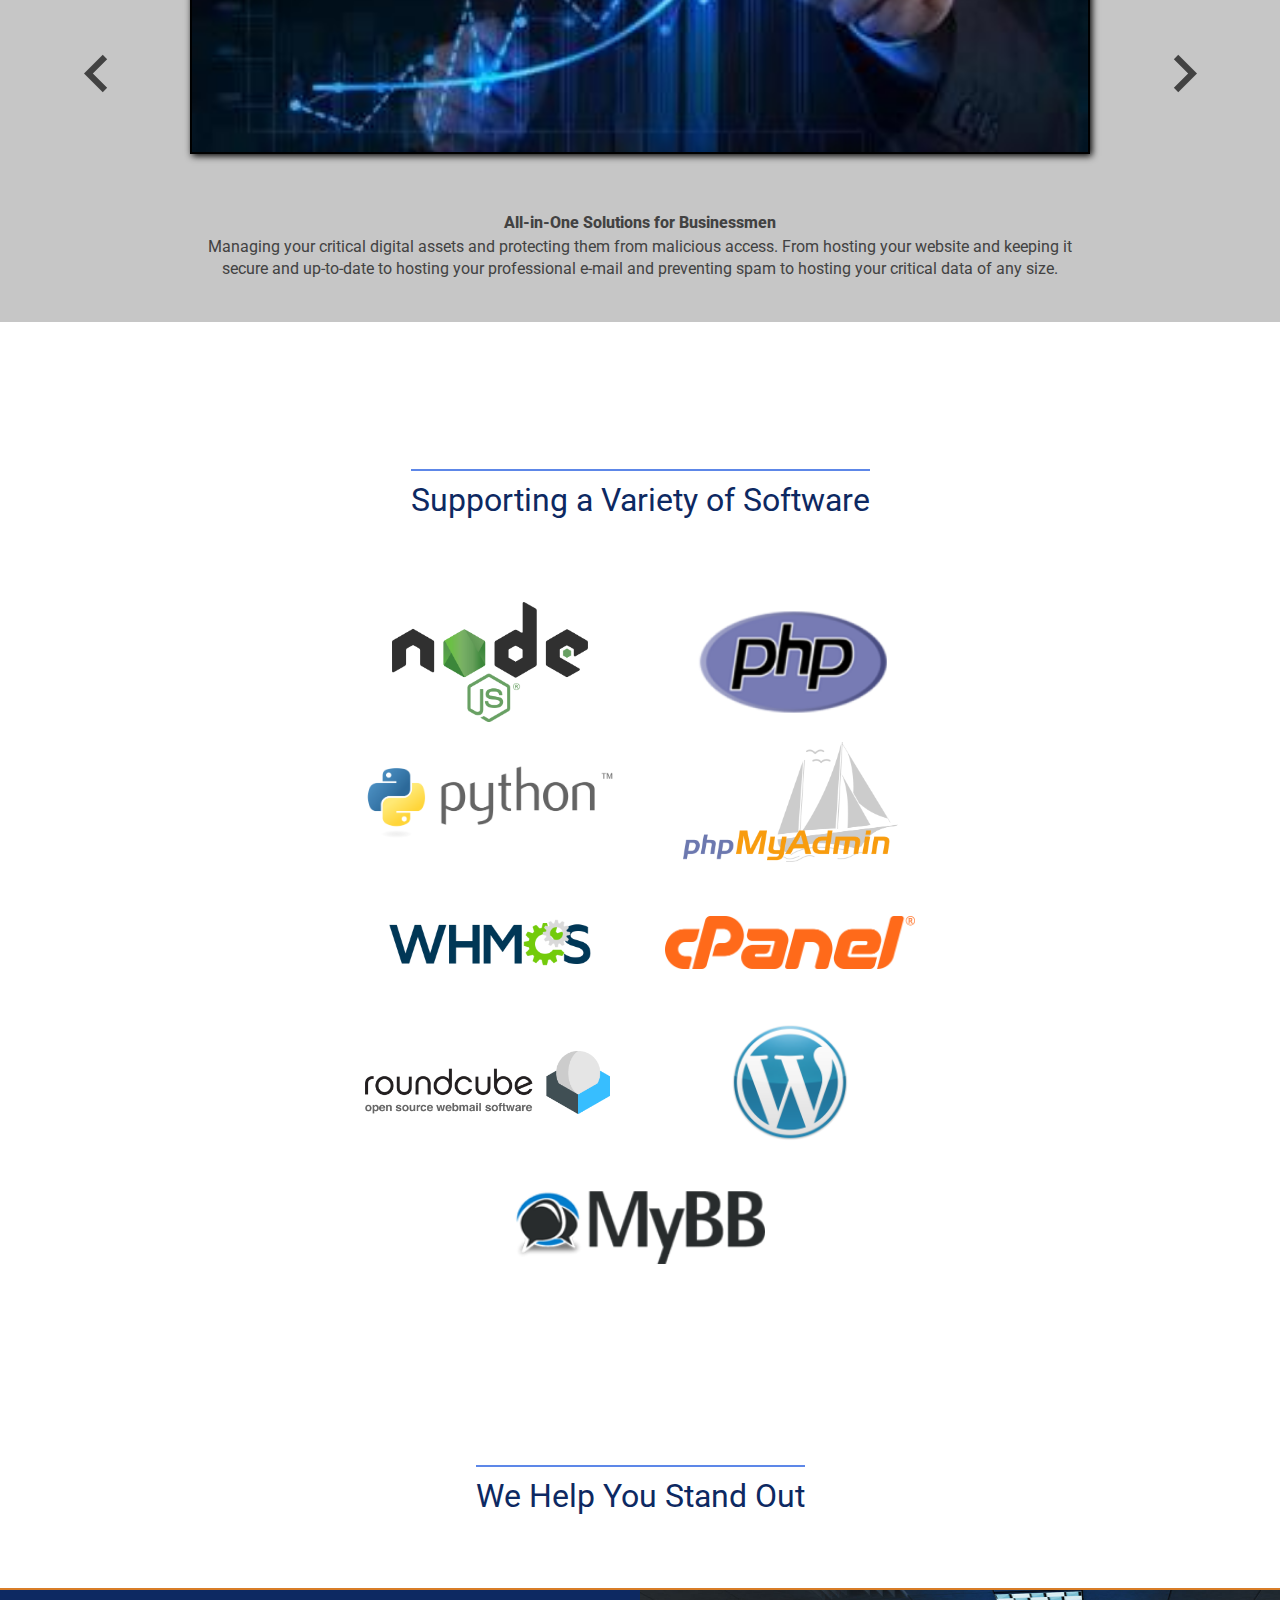
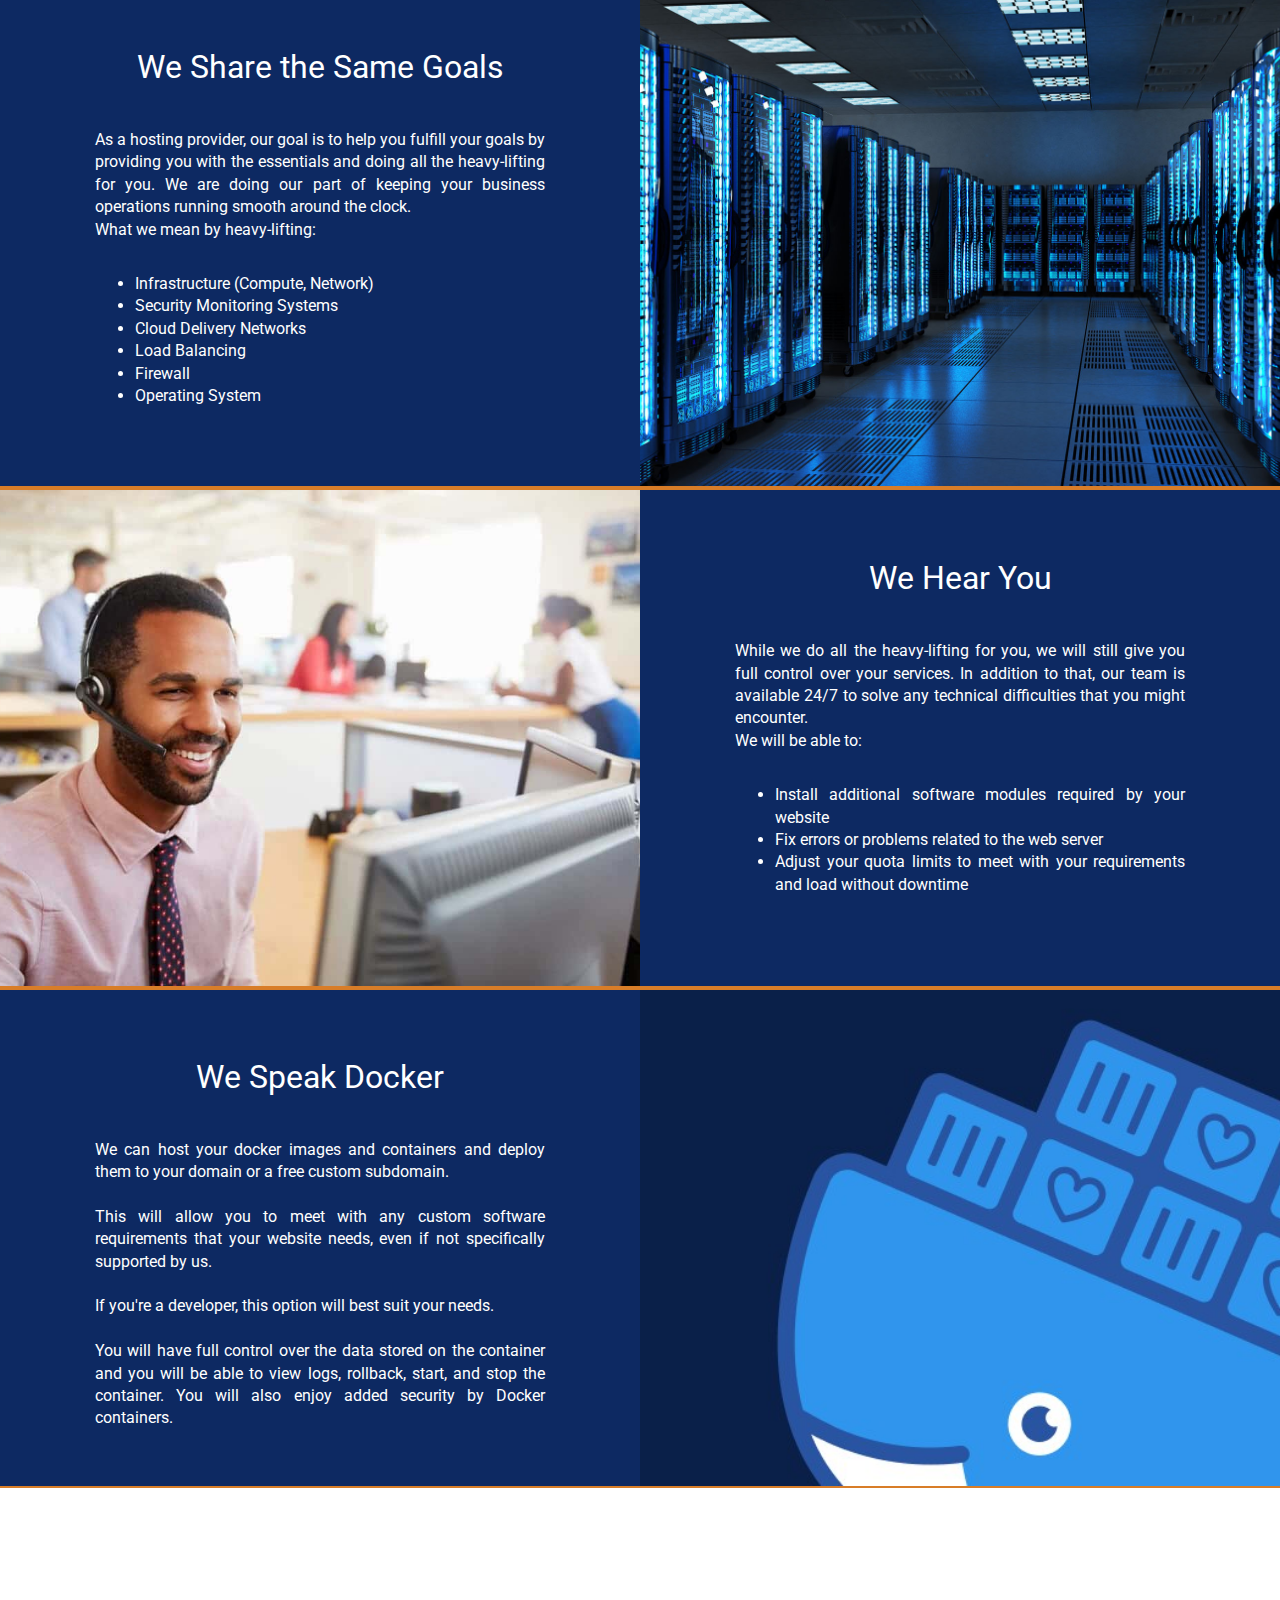
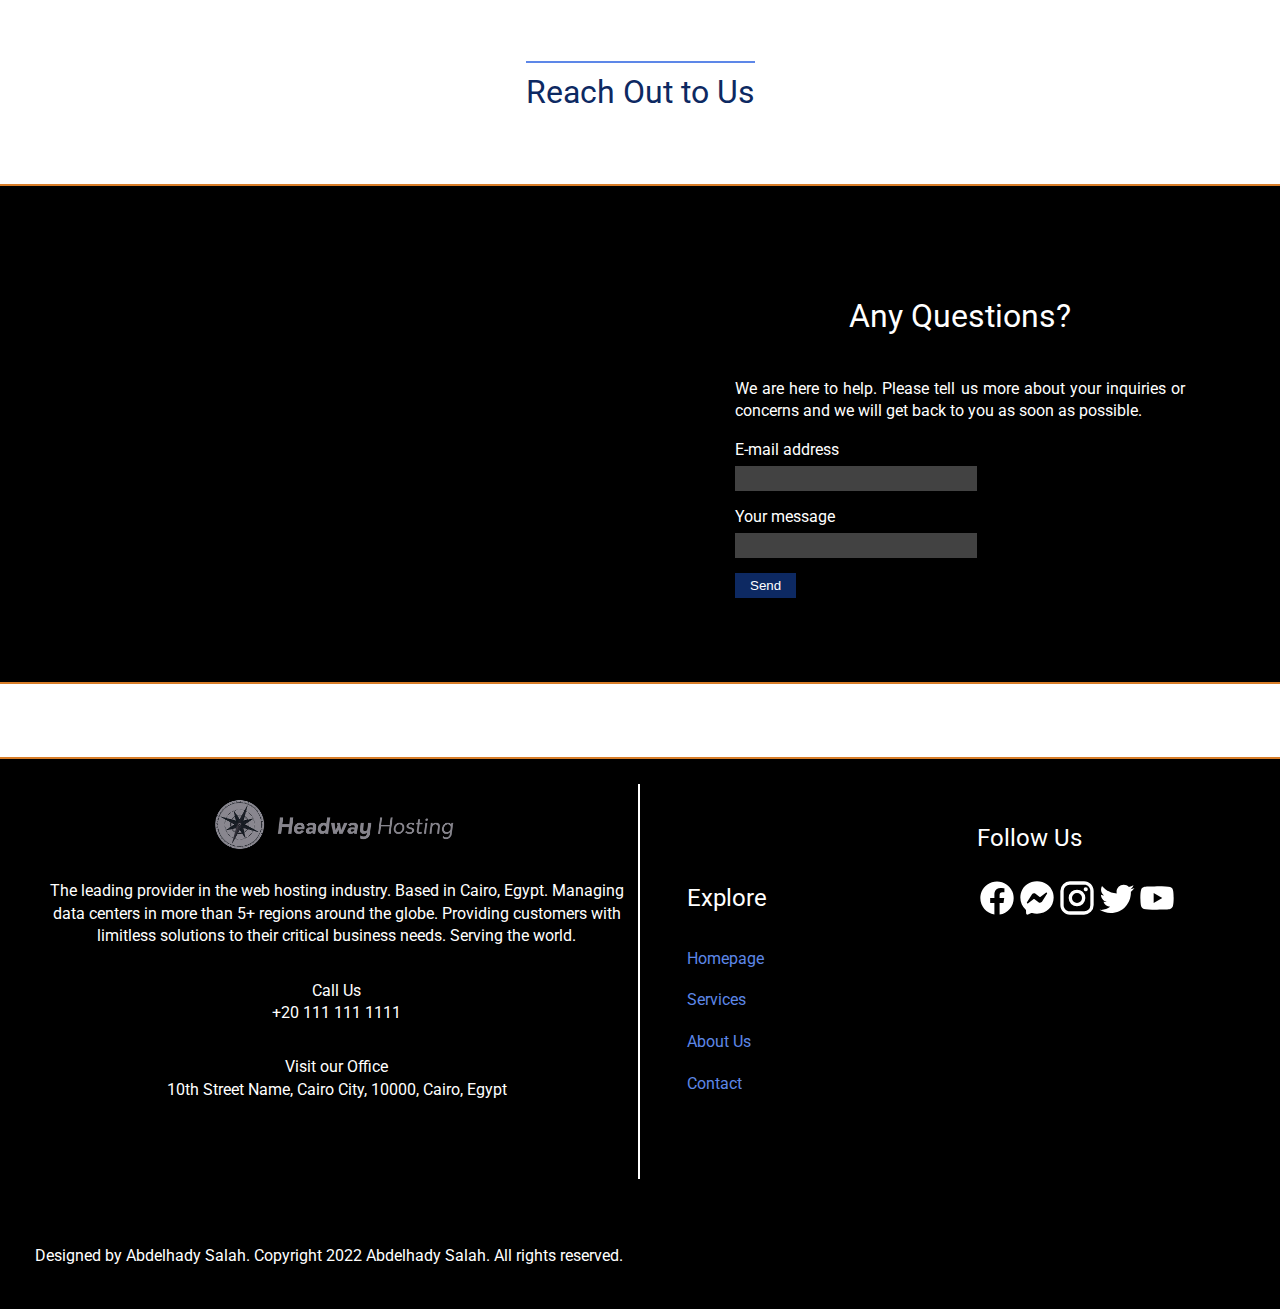
==== commit 5f90cf2a: "Implement design updates to counter" ====
--- a/about.html
+++ b/about.html
@@ -174,7 +174,7 @@
                         <div class="section-column stats-card-inner">
                             <img src="./resources/icons/email.svg" alt="Web Hosted"
                                 class="icon" />
-                            <div class="stats-number">5704030</div>
+                            <div class="stats-number">204030</div>
                             <p class="white-space-nowrap">Served Emails</p>
                         </div>
                     </div>
--- a/style.css
+++ b/style.css
@@ -1221,11 +1221,11 @@
     border-radius: 1000px;
     cursor: pointer;
     user-select: none;
-    transition: 4s background-color, 4s text-shadow;
+    transition: 0.5s background-color, 4s text-shadow;
+    background-color: rgba(0,0,0,0);
 }
 
 .stats-card:hover {
-    background-color: transparent;
     text-shadow: -2px 0 black, 2px 0 black, 0 -2px black, 0 2px black;
 }
 
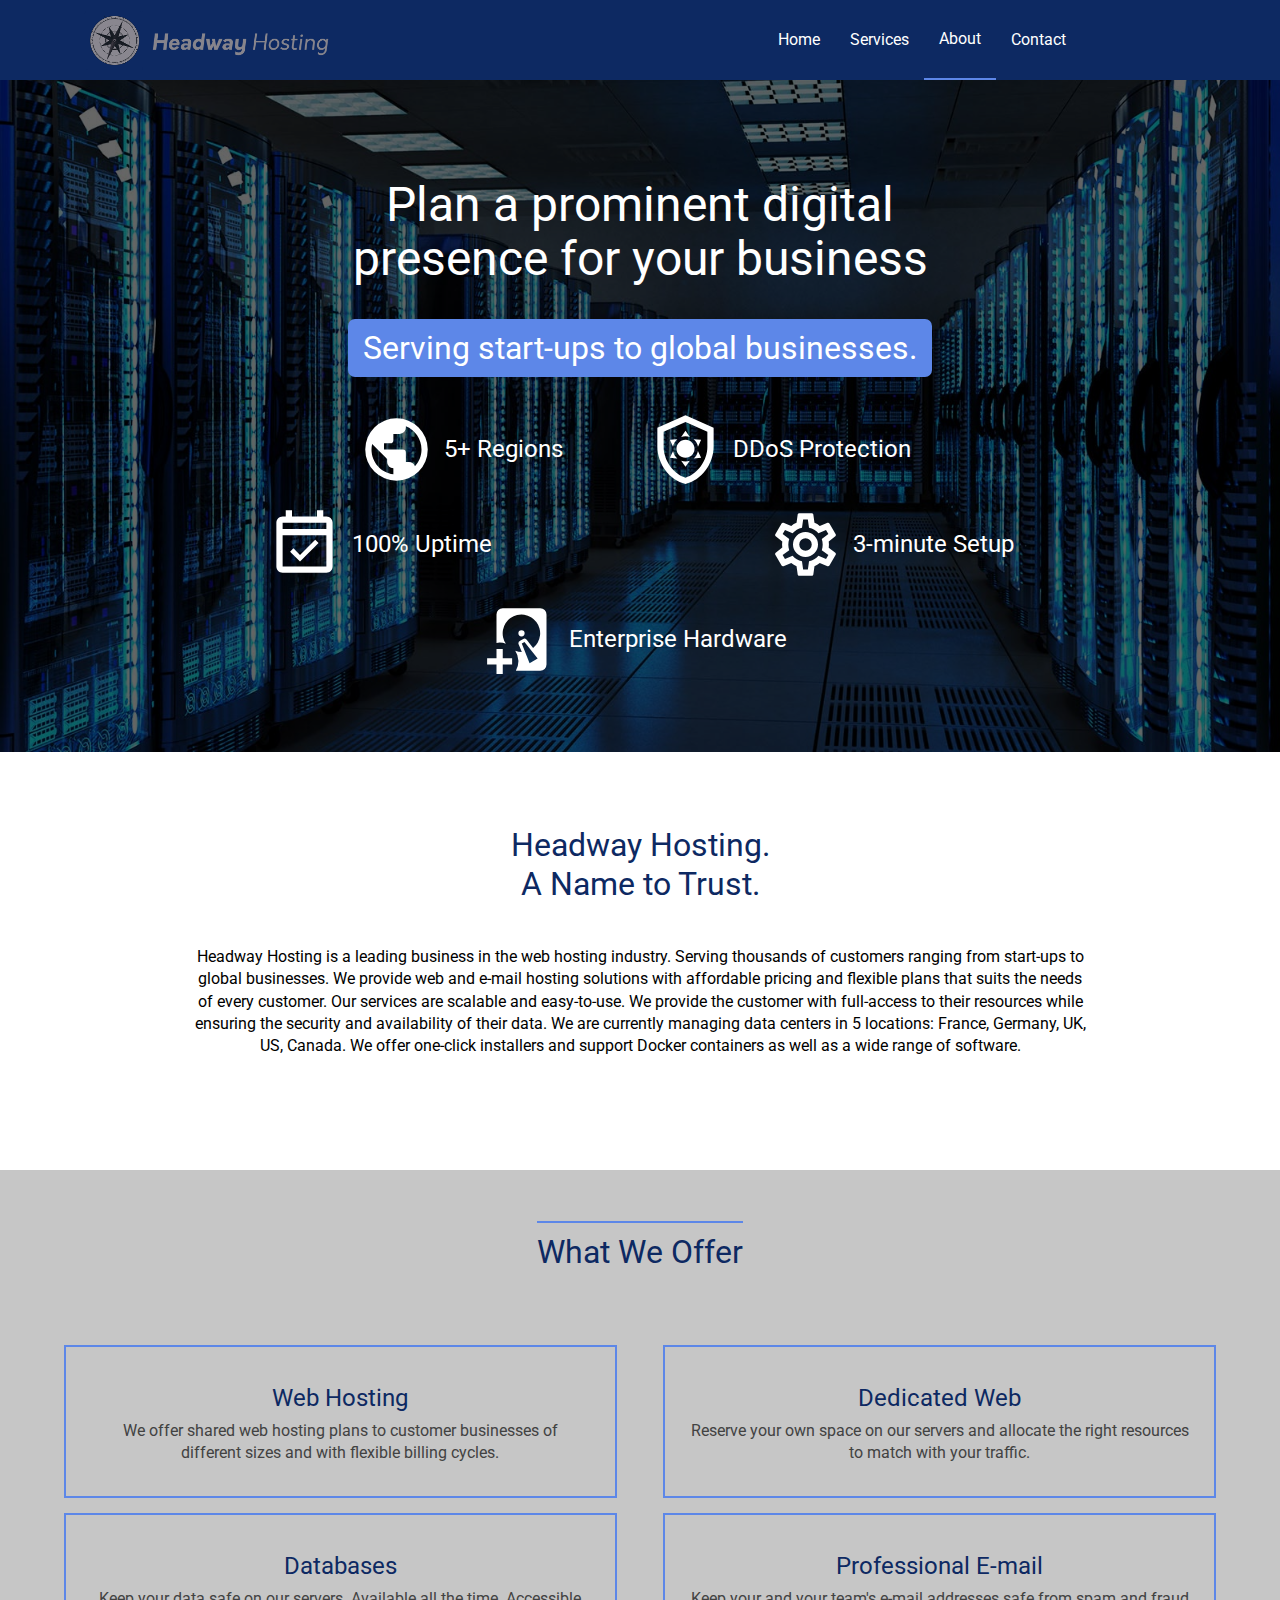
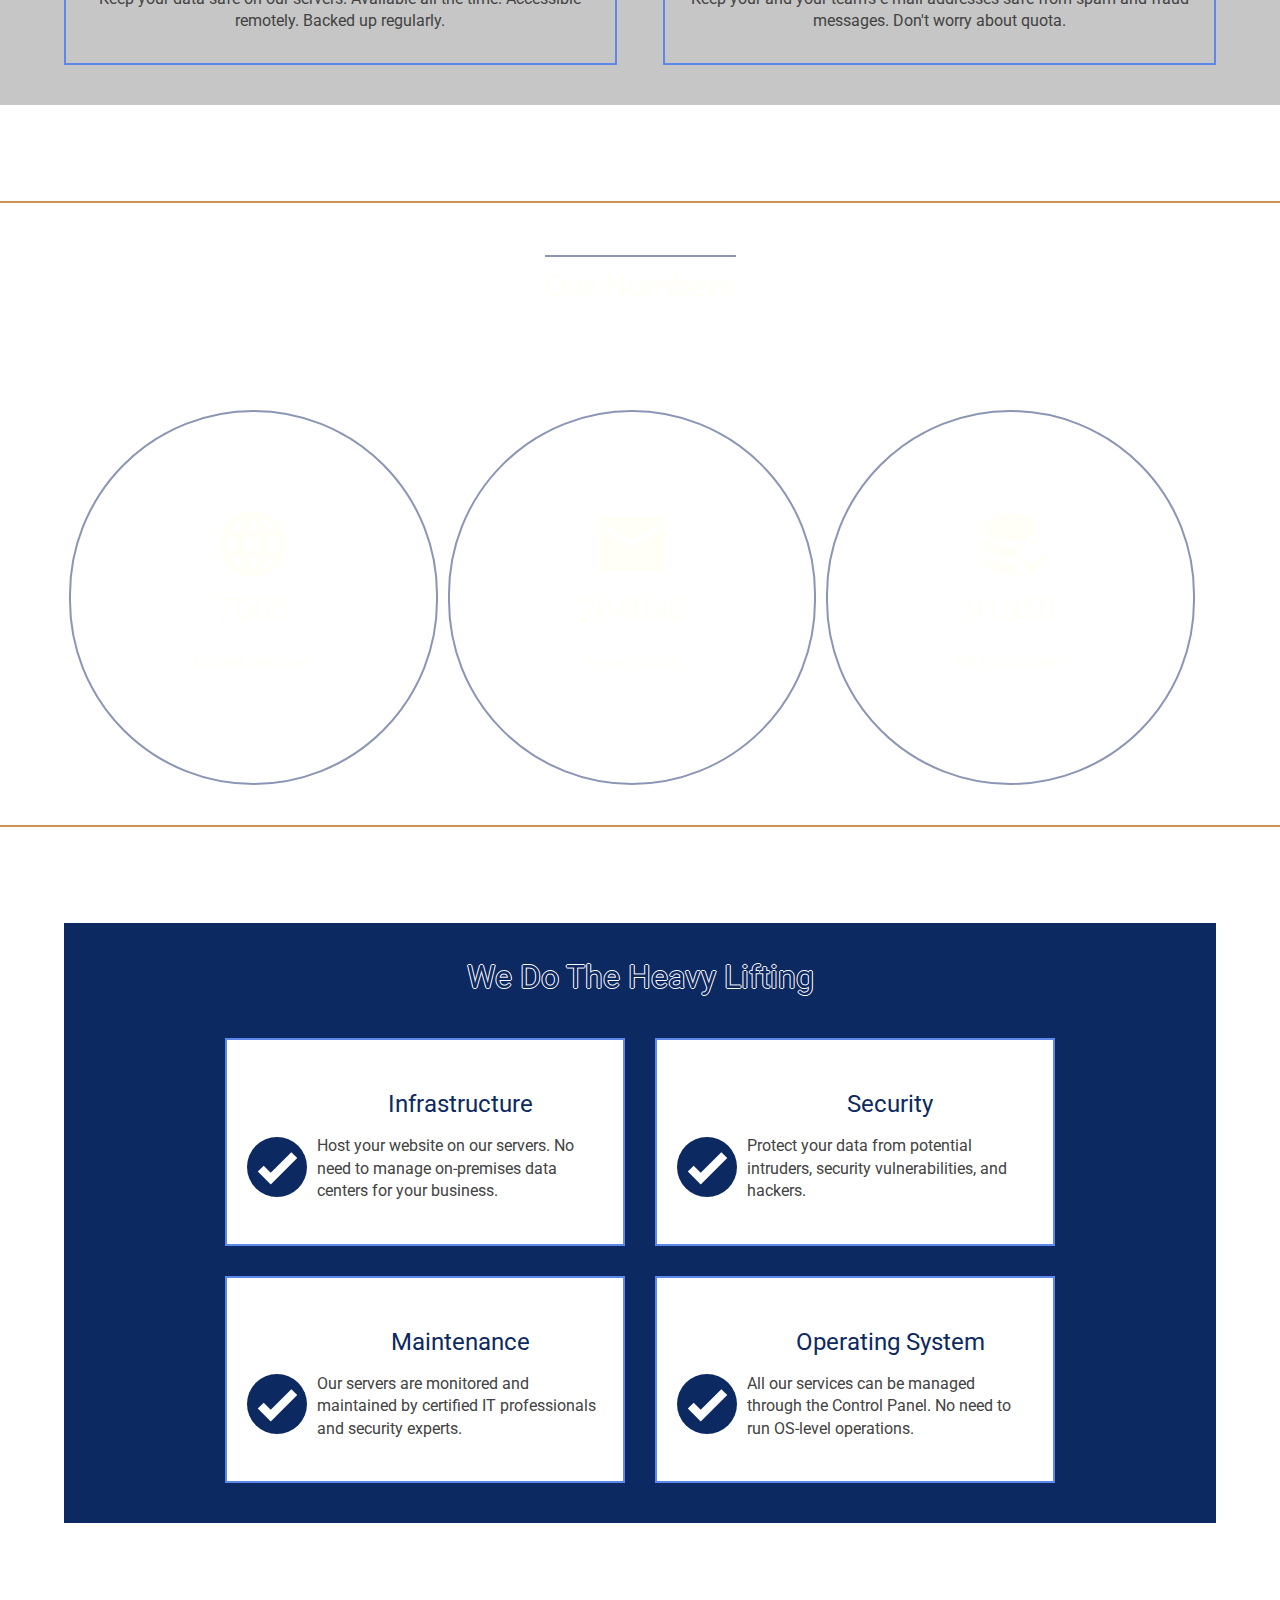
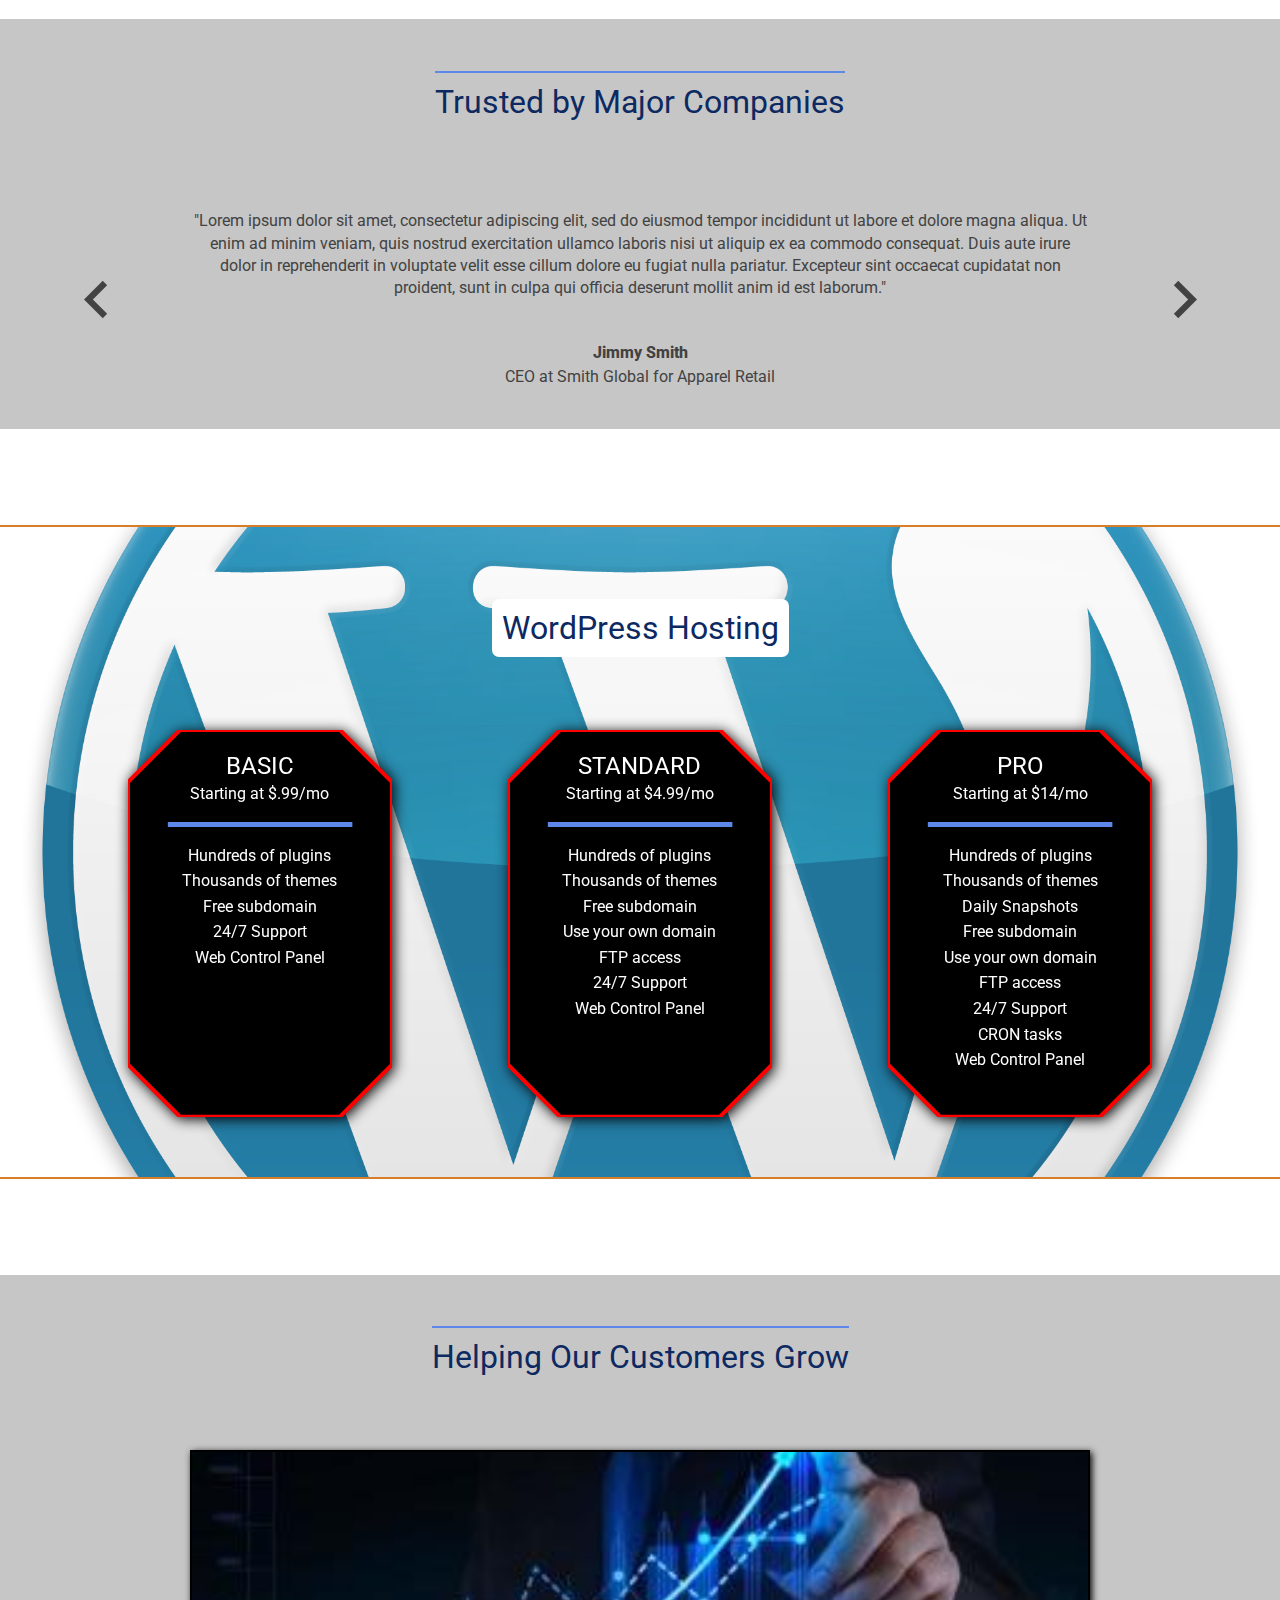
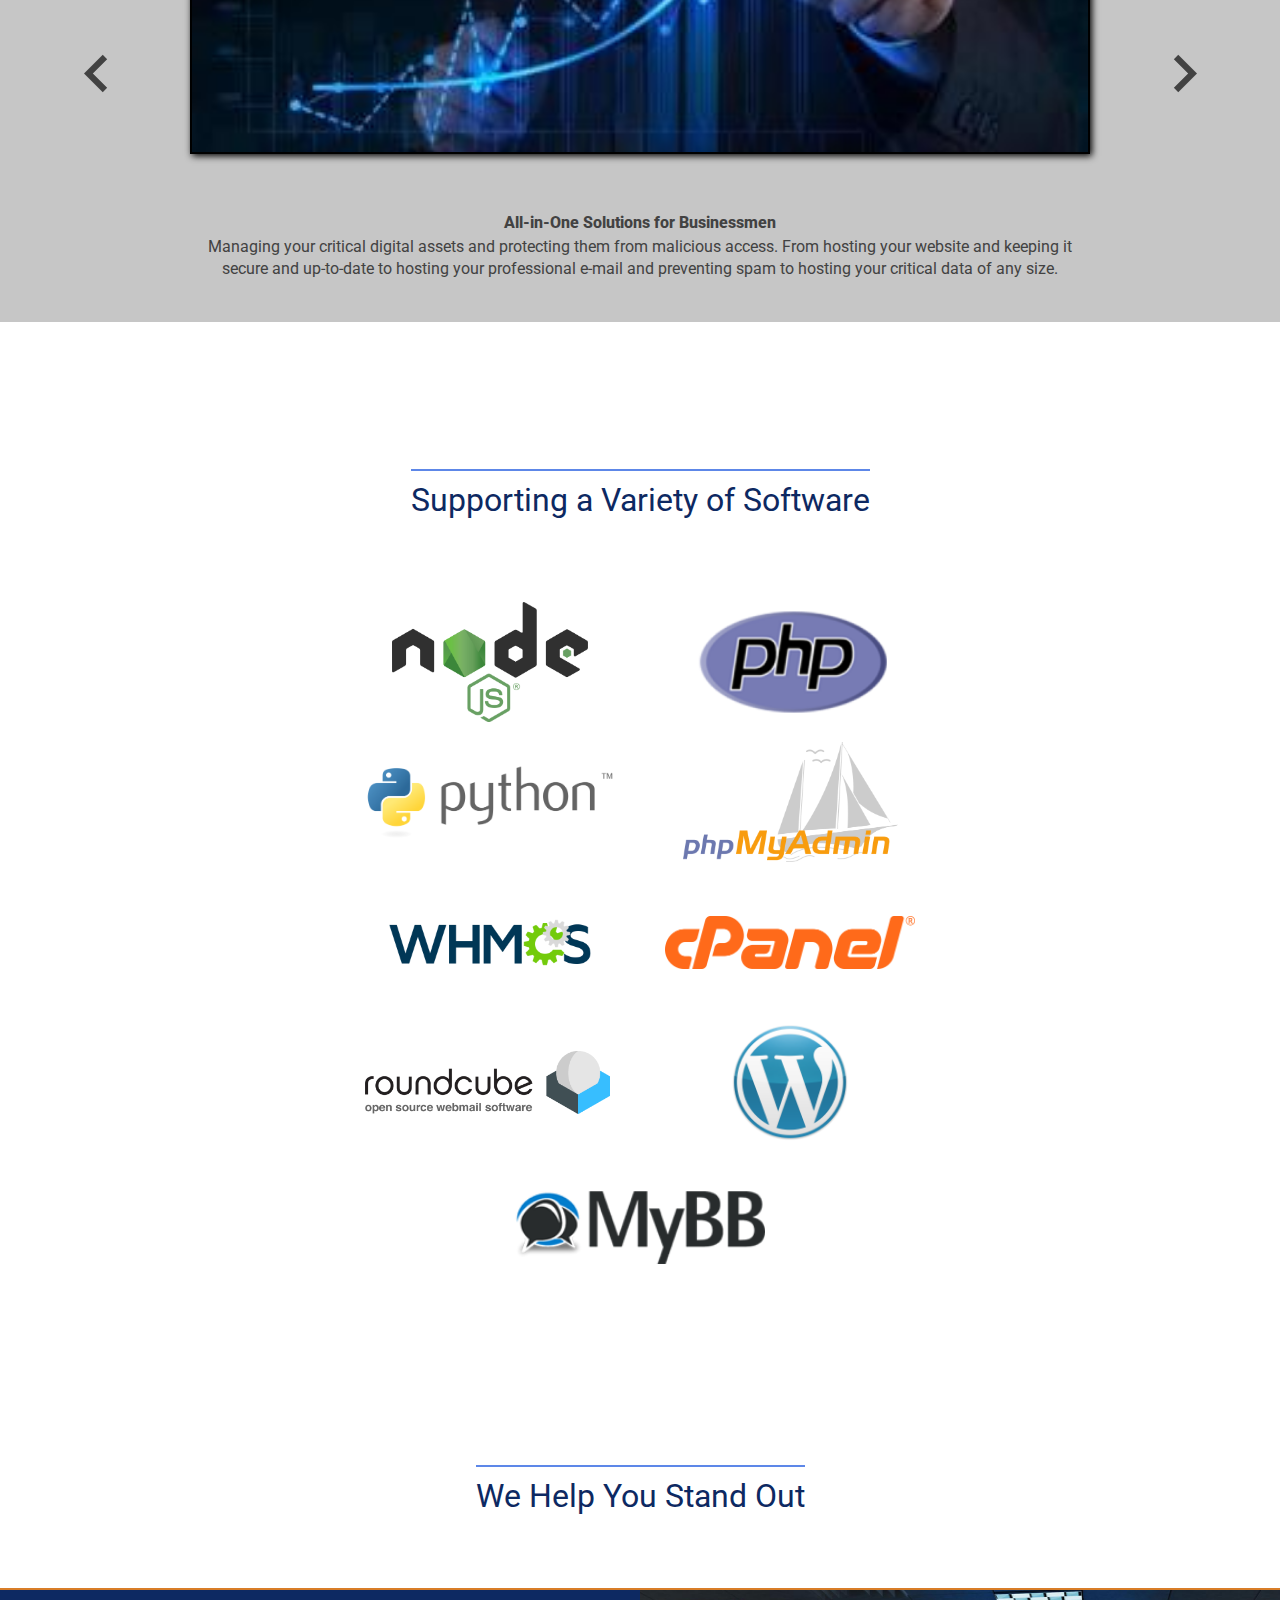
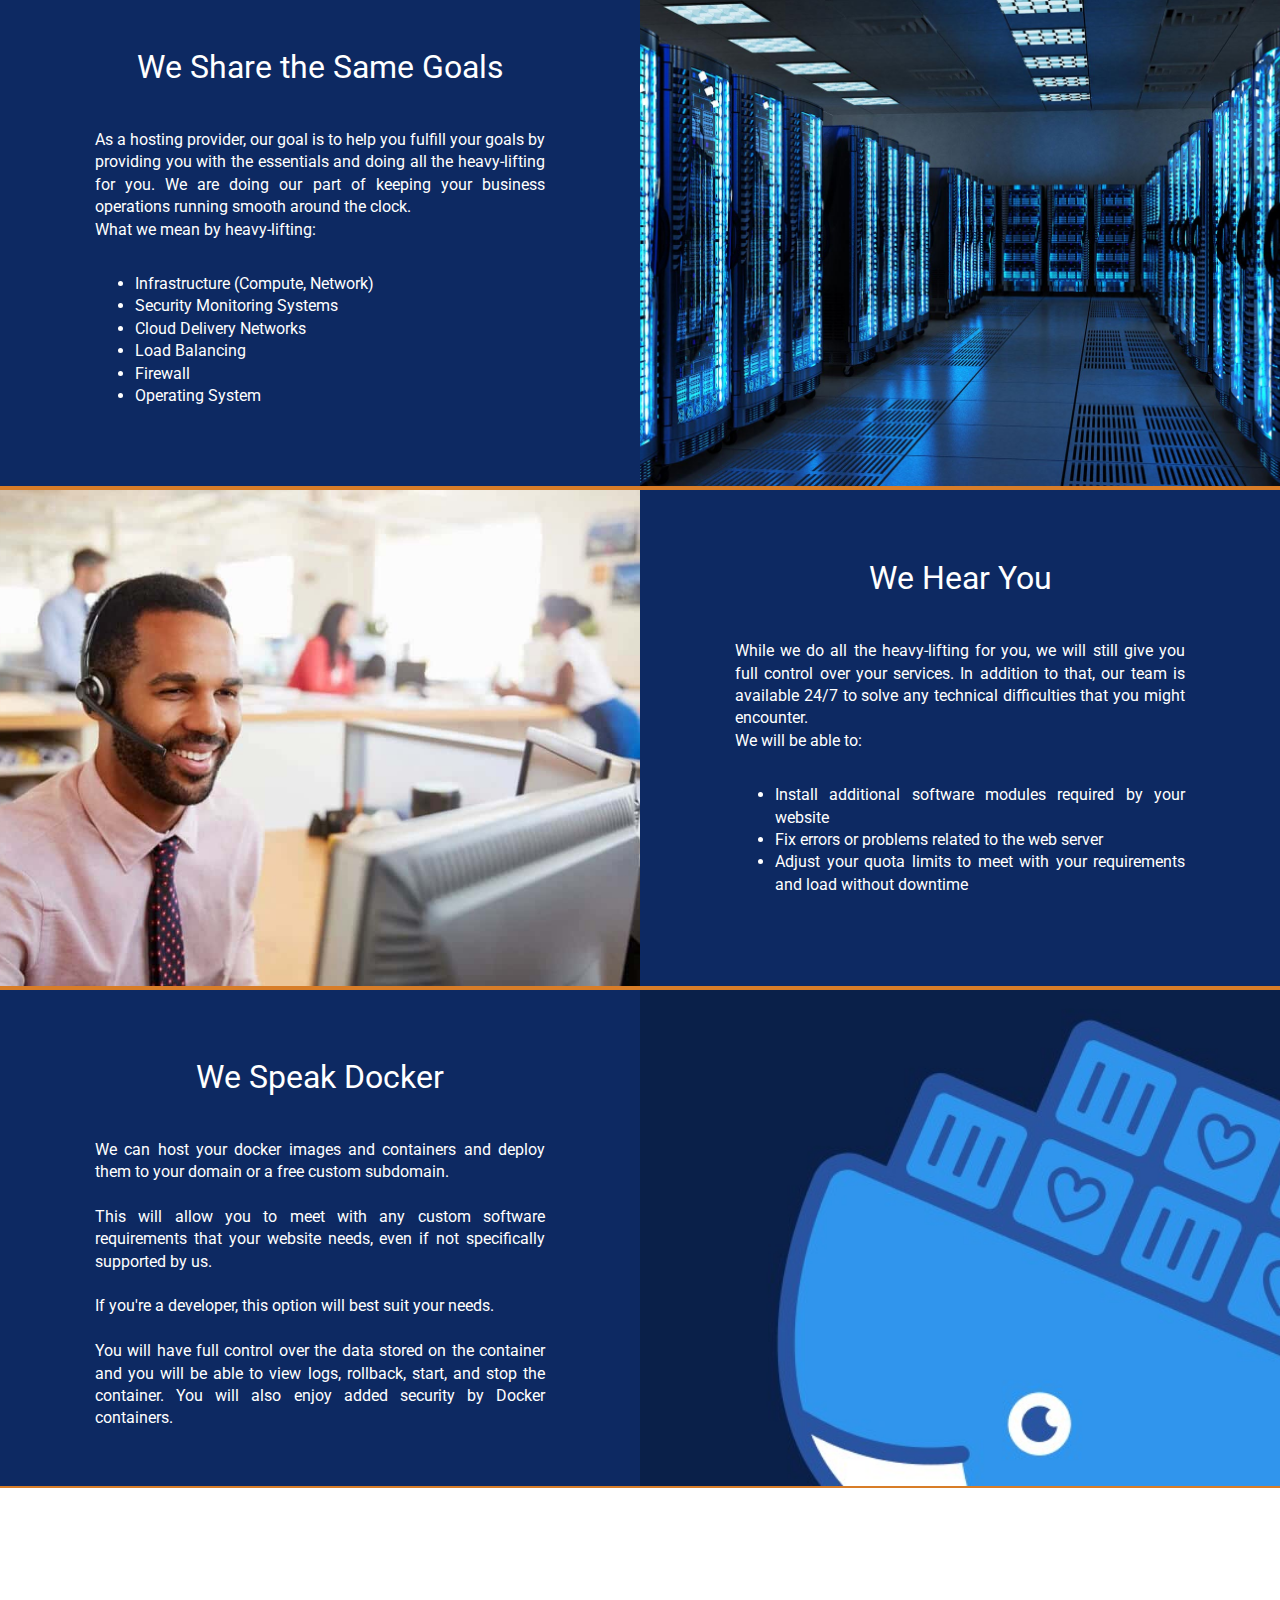
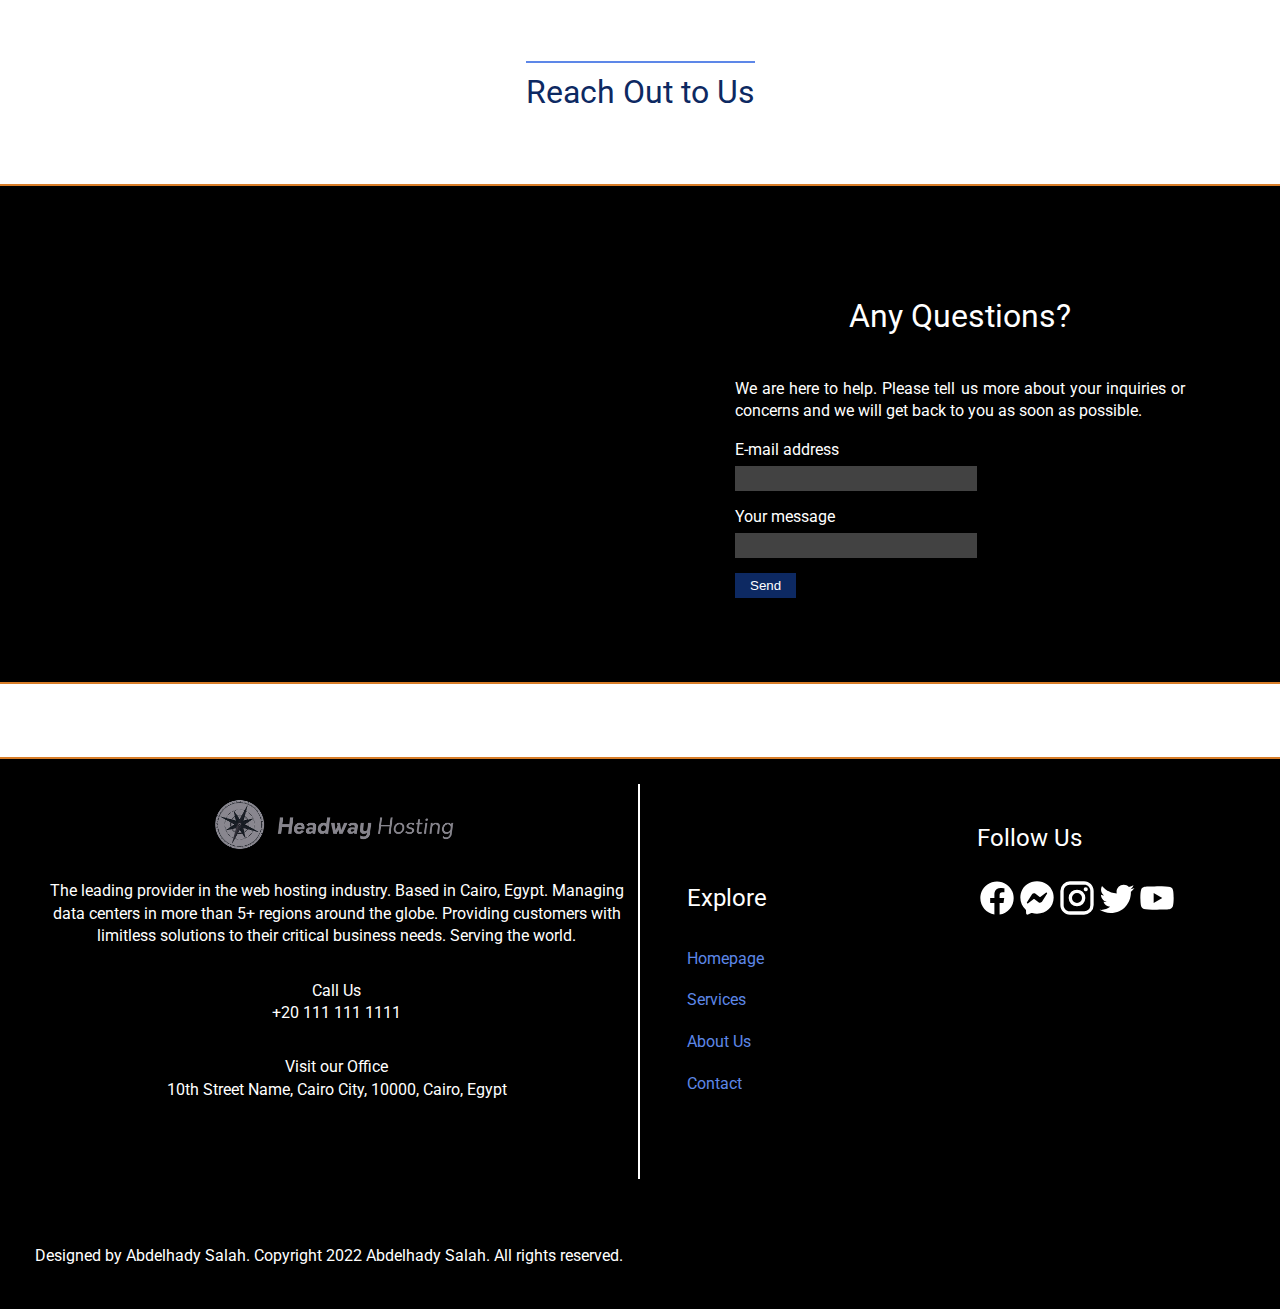
==== commit 1907123b: "Add meta descriptions" ====
--- a/about.html
+++ b/about.html
@@ -23,6 +23,7 @@
     <meta http-equiv="X-UA-Compatible" content="IE=edge">
     <meta name="viewport" content="width=device-width, initial-scale=1.0">
     <title>Headway Hosting - About</title>
+    <meta name="description" content="Headway Hosting - About">
     <link rel="preconnect" href="https://fonts.googleapis.com">
     <link rel="preconnect" href="https://fonts.gstatic.com" crossorigin>
     <link href="https://fonts.googleapis.com/css2?family=Roboto:wght@400&display=swap" rel="stylesheet">
--- a/style.css
+++ b/style.css
@@ -615,7 +615,11 @@
 .regions-container {
     padding: 25px 0;
     width: 100%;
-    background-image: url('./resources/images/other/earth-network.jpg');background-repeat: no-repeat;background-size: cover;background-attachment: fixed;
+    background-image: url('./resources/images/other/earth-network.jpg');
+    background-repeat: no-repeat;
+    background-size: cover;
+    background-attachment: fixed;
+    background-position: center;
 }
 
 .regions-heading-container {
@@ -1200,6 +1204,7 @@
     background-repeat: no-repeat;
     background-size: cover;
     background-attachment: fixed;
+    background-position: center;
     filter: sepia(50%);
 }
 
